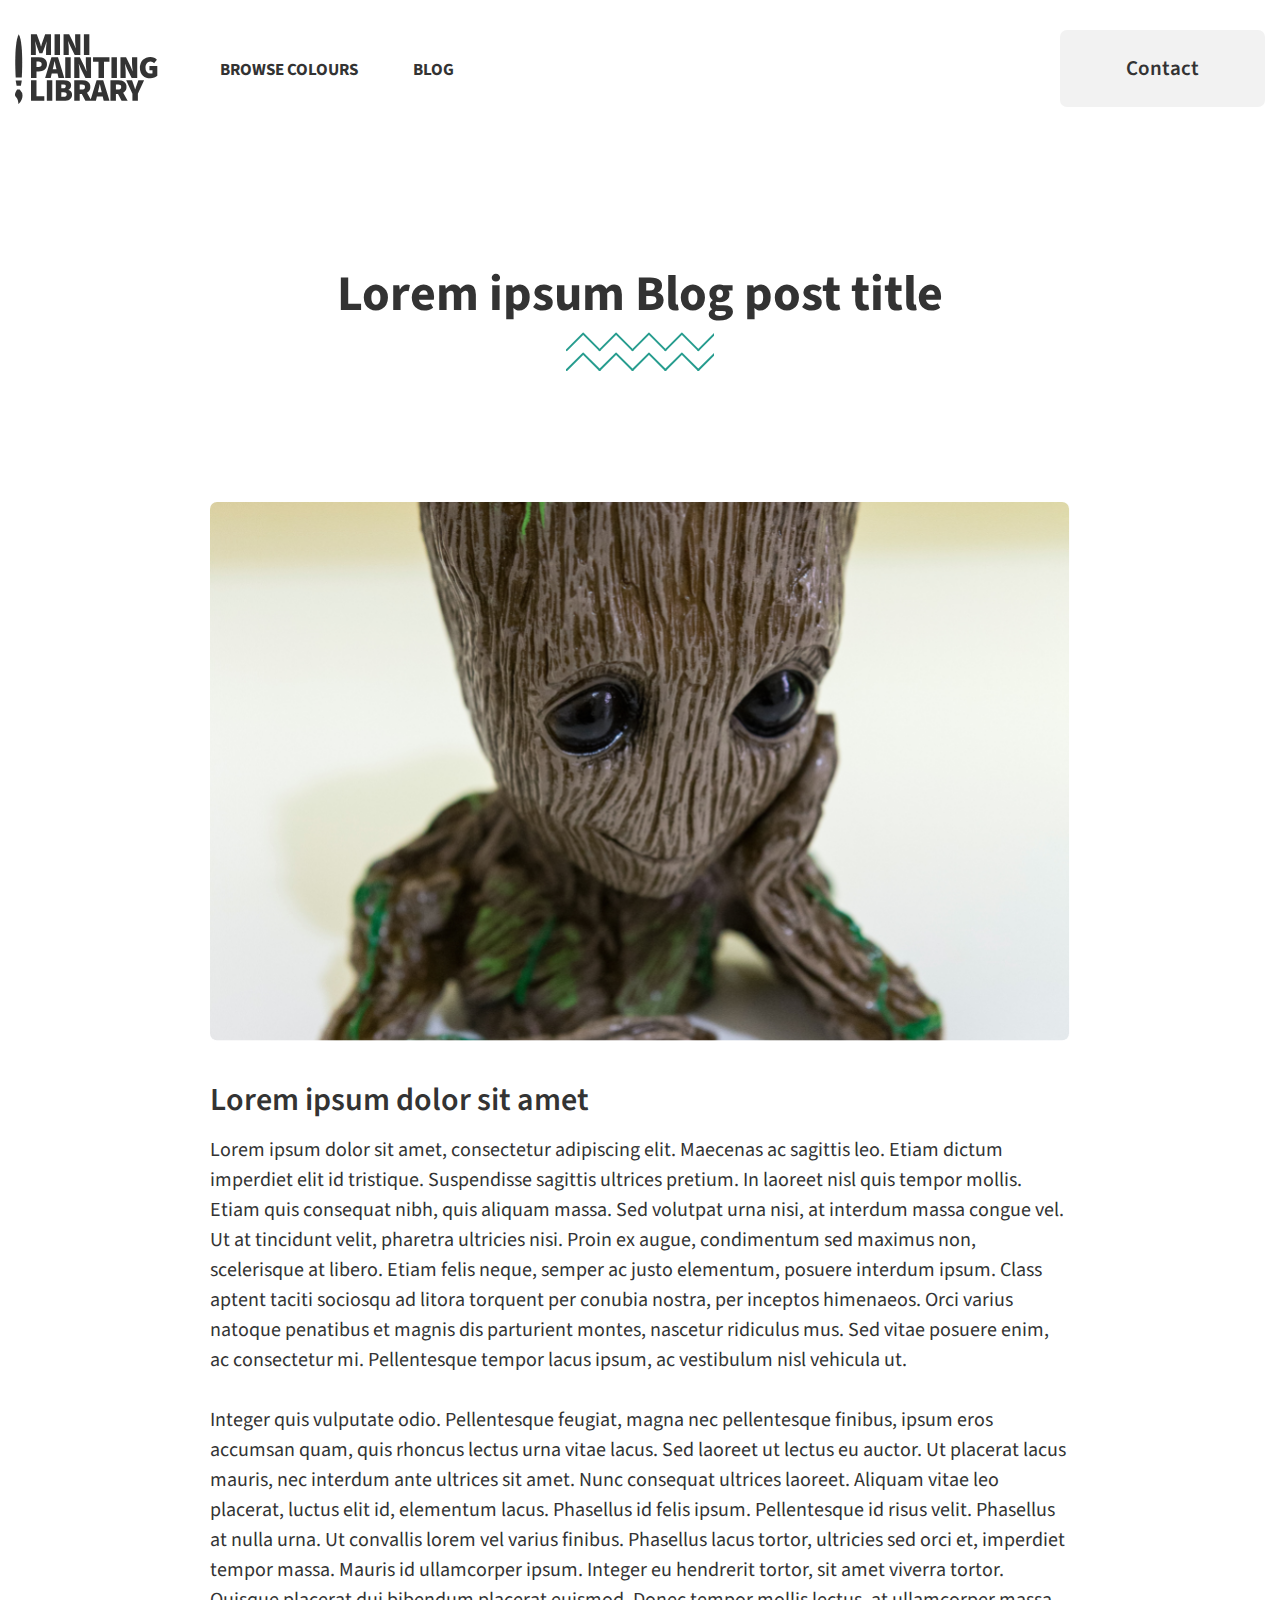
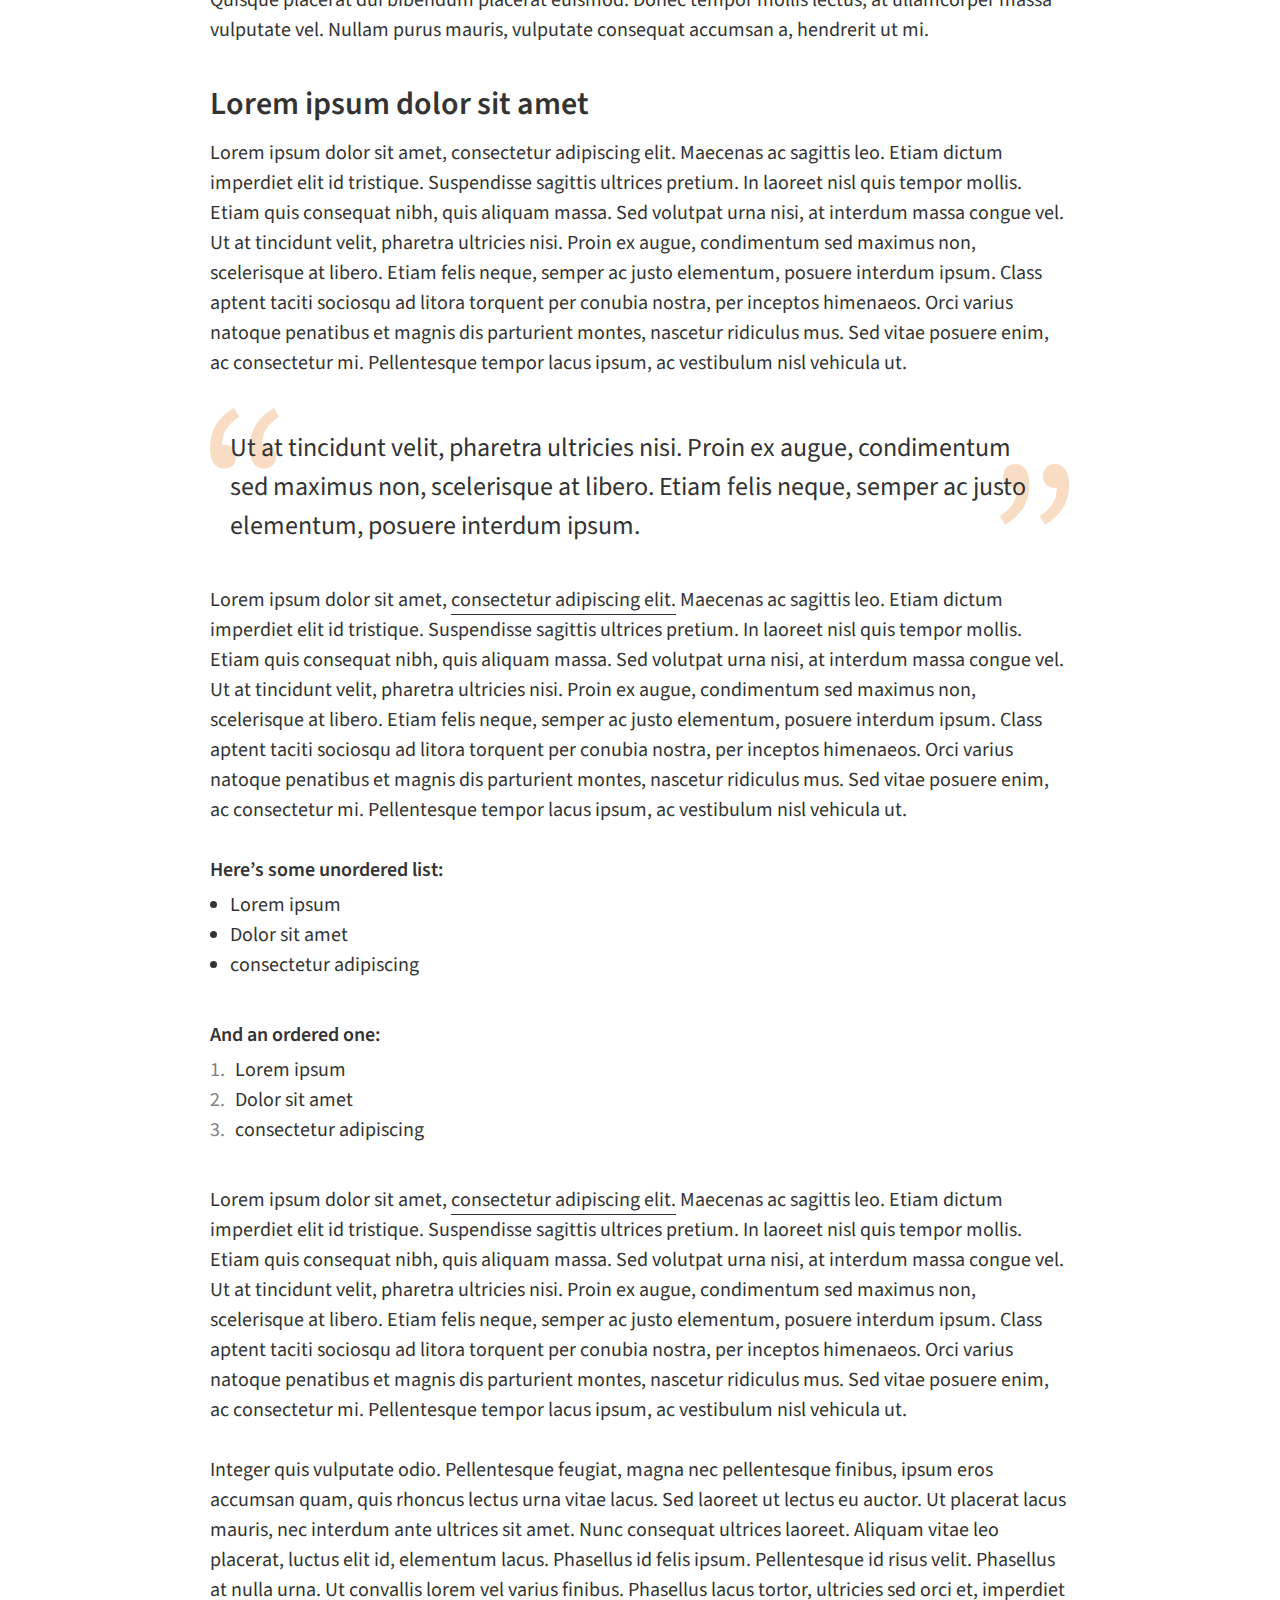
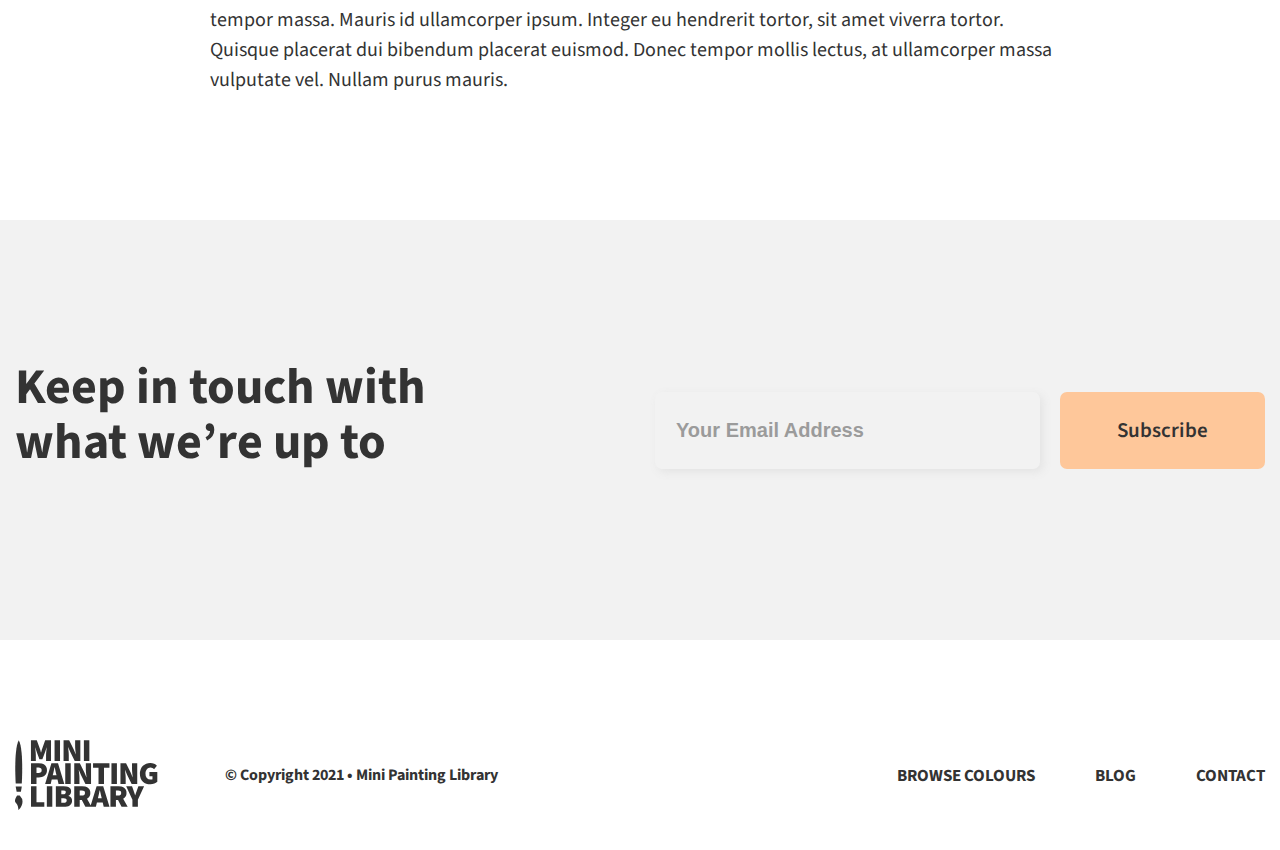
==== blog-post.html @ eac1be0f "new page design" ====
<!DOCTYPE html>
<html>

<head>
	<meta charset='utf-8'>
	<title>Mini Painting Libarary</title>
	<meta name='viewport' content='width=device-width, initial-scale=1'>
	<link rel="apple-touch-icon" href="assets/images/favicon.png" sizes="180x180">
	<link rel="shortcut icon" type="images/x-icon" href="assets/images/favicon.png">
	<link rel='stylesheet' type='text/css' href='assets/css/main.css'>
</head>

<body>
	<header class="main-header">
		<div class="header-block">
			<div class="container">
				<div class="inner-block">
					<div class="header-logo-menu">
						<div class="logo">
							<a href="index.html">
								<img src="assets/images/logo.svg" alt="Mini Painting Libarary">
							</a>
						</div>
						<ul class="menu-list">
							<li><a href="#!">Browse Colours</a>
							</li>
							<li><a href="#!">Blog</a>
							</li>
						</ul>
					</div>
					<div class="header-right"> <a href="#!" class="site-btn">Contact</a>
						<div class="menu-icon"> <span class="line1"></span>  <span class="line2"></span>  <span class="line3"></span>
						</div>
					</div>
				</div>
			</div>
		</div>
	</header>
	<div class="bg-overly"></div>
	<main class="main-wrapper">
		<section class="blog-detail-section">
			<div class="container">
				<h1 class="main-title text-center">Lorem ipsum Blog post title</h1>
				<div class="blog-detail-inner-content">
					<div class="blog-image text-center">
						<picture>
							<source media="(min-width:650px)" srcset="assets/images/full-blog-img.png">
							<source media="(min-width:465px)" srcset="assets/images/full-blog-img.png">
							<img src="assets/images/full-blog-img.png" alt="">
						</picture>
					</div>
					<div class="blog-text">
						<h2>Lorem ipsum dolor sit amet</h2>
						<p>Lorem ipsum dolor sit amet, consectetur adipiscing elit. Maecenas ac sagittis leo. Etiam dictum imperdiet elit id tristique. Suspendisse sagittis ultrices pretium. In laoreet nisl quis tempor mollis. Etiam quis consequat nibh, quis aliquam massa. Sed volutpat urna nisi, at interdum massa congue vel. Ut at tincidunt velit, pharetra ultricies nisi. Proin ex augue, condimentum sed maximus non, scelerisque at libero. Etiam felis neque, semper ac justo elementum, posuere interdum ipsum. Class aptent taciti sociosqu ad litora torquent per conubia nostra, per inceptos himenaeos. Orci varius natoque penatibus et magnis dis parturient montes, nascetur ridiculus mus. Sed vitae posuere enim, ac consectetur mi. Pellentesque tempor lacus ipsum, ac vestibulum nisl vehicula ut.</p>
						<p>Integer quis vulputate odio. Pellentesque feugiat, magna nec pellentesque finibus, ipsum eros accumsan quam, quis rhoncus lectus urna vitae lacus. Sed laoreet ut lectus eu auctor. Ut placerat lacus mauris, nec interdum ante ultrices sit amet. Nunc consequat ultrices laoreet. Aliquam vitae leo placerat, luctus elit id, elementum lacus. Phasellus id felis ipsum. Pellentesque id risus velit. Phasellus at nulla urna. Ut convallis lorem vel varius finibus. Phasellus lacus tortor, ultricies sed orci et, imperdiet tempor massa. Mauris id ullamcorper ipsum. Integer eu hendrerit tortor, sit amet viverra tortor. Quisque placerat dui bibendum placerat euismod. Donec tempor mollis lectus, at ullamcorper massa vulputate vel. Nullam purus mauris, vulputate consequat accumsan a, hendrerit ut mi.</p>
						<h2>Lorem ipsum dolor sit amet</h2>
						<p>Lorem ipsum dolor sit amet, consectetur adipiscing elit. Maecenas ac sagittis leo. Etiam dictum imperdiet elit id tristique. Suspendisse sagittis ultrices pretium. In laoreet nisl quis tempor mollis. Etiam quis consequat nibh, quis aliquam massa. Sed volutpat urna nisi, at interdum massa congue vel. Ut at tincidunt velit, pharetra ultricies nisi. Proin ex augue, condimentum sed maximus non, scelerisque at libero. Etiam felis neque, semper ac justo elementum, posuere interdum ipsum. Class aptent taciti sociosqu ad litora torquent per conubia nostra, per inceptos himenaeos. Orci varius natoque penatibus et magnis dis parturient montes, nascetur ridiculus mus. Sed vitae posuere enim, ac consectetur mi. Pellentesque tempor lacus ipsum, ac vestibulum nisl vehicula ut.</p>
						<h3>Ut at tincidunt velit, pharetra ultricies nisi. Proin ex augue, condimentum sed maximus non, scelerisque at libero. Etiam felis neque, semper ac justo elementum, posuere interdum ipsum.</h3>
						<p>Lorem ipsum dolor sit amet, <span class="line">consectetur adipiscing elit.</span> Maecenas ac sagittis leo. Etiam dictum imperdiet elit id tristique. Suspendisse sagittis ultrices pretium. In laoreet nisl quis tempor mollis. Etiam quis consequat nibh, quis aliquam massa. Sed volutpat urna nisi, at interdum massa congue vel. Ut at tincidunt velit, pharetra ultricies nisi. Proin ex augue, condimentum sed maximus non, scelerisque at libero. Etiam felis neque, semper ac justo elementum, posuere interdum ipsum. Class aptent taciti sociosqu ad litora torquent per conubia nostra, per inceptos himenaeos. Orci varius natoque penatibus et magnis dis parturient montes, nascetur ridiculus mus. Sed vitae posuere enim, ac consectetur mi. Pellentesque tempor lacus ipsum, ac vestibulum nisl vehicula ut.</p>
						<h4>Here’s some unordered list:</h4>
						<ul class="disc-text">                         
							<li>Lorem ipsum</li>
							<li>Dolor sit amet </li>
							<li>consectetur adipiscing</li>
						</ul>
						<h4>And an ordered one:</h4>
						<ul class="decimal-text">
							<li>Lorem ipsum</li>
							<li>Dolor sit amet </li>
							<li>consectetur adipiscing</li>
						</ul>
						<p>Lorem ipsum dolor sit amet, <span class="line">consectetur adipiscing elit.</span> Maecenas ac sagittis leo. Etiam dictum imperdiet elit id tristique. Suspendisse sagittis ultrices pretium. In laoreet nisl quis tempor mollis. Etiam quis consequat nibh, quis aliquam massa. Sed volutpat urna nisi, at interdum massa congue vel. Ut at tincidunt velit, pharetra ultricies nisi. Proin ex augue, condimentum sed maximus non, scelerisque at libero. Etiam felis neque, semper ac justo elementum, posuere interdum ipsum. Class aptent taciti sociosqu ad litora torquent per conubia nostra, per inceptos himenaeos. Orci varius natoque penatibus et magnis dis parturient montes, nascetur ridiculus mus. Sed vitae posuere enim, ac consectetur mi. Pellentesque tempor lacus ipsum, ac vestibulum nisl vehicula ut.</p>
						<p>Integer quis vulputate odio. Pellentesque feugiat, magna nec pellentesque finibus, ipsum eros accumsan quam, quis rhoncus lectus urna vitae lacus. Sed laoreet ut lectus eu auctor. Ut placerat lacus mauris, nec interdum ante ultrices sit amet. Nunc consequat ultrices laoreet. Aliquam vitae leo placerat, luctus elit id, elementum lacus. Phasellus id felis ipsum. Pellentesque id risus velit. Phasellus at nulla urna. Ut convallis lorem vel varius finibus. Phasellus lacus tortor, ultricies sed orci et, imperdiet tempor massa. Mauris id ullamcorper ipsum. Integer eu hendrerit tortor, sit amet viverra tortor. Quisque placerat dui bibendum placerat euismod. Donec tempor mollis lectus, at ullamcorper massa vulputate vel. Nullam purus mauris.</p>
					</div>
				</div>
			</div>
		</section>
		<section class="subscribe-section">
			<div class="container">
				<div class="subscribe-inner-content">
					<div class="row subscribe-inner">
						<div class="col-md-6">
							<div class="subscribe-title">
								<h2 class="main-title">Keep in touch with<br /> what we’re up to</h2>
							</div>
						</div>
						<div class="col-md-6">
							<form class="form-get-started">
								<input type="email" class="form-control input-get-started" placeholder="Your Email Address" required="">
								<button type="submit" class="btn-get-started site-btn">Subscribe</button>
							</form>
						</div>
					</div>
				</div>
			</div>
		</section>
	</main>
	<footer class="main-footer">
		<div class="footer-block">
			<div class="container">
				<div class="footer-inner-block">
					<div class="footer-logo">
						<a href="#!">
							<img src="assets/images/logo.svg" alt="Mini Painting Libarary" alt="" />
						</a>
						<p class="copyright-text">© Copyright 2021 • Mini Painting Library</p>
					</div>
					<ul class="footer-menu-list">
						<li> <a href="#!">Browse Colours</a>
						</li>
						<li> <a href="#!">Blog</a>
						</li>
						<li> <a href="#!">Contact</a>
						</li>
					</ul>
				</div>
			</div>
		</div>
	</footer>
	<script src='assets/js/jquery.min.js'></script>
	<script src='assets/js/main.js'></script>
</body>

</html>
---- assets/css/main.css ----
@import url("//fonts.googleapis.com/css2?family=Source+Sans+Pro:wght@400;600;700&display=swap");.row{display:-ms-flexbox;display:flex;-ms-flex-wrap:wrap;flex-wrap:wrap;margin-right:-15px;margin-left:-15px}.no-gutters{margin-right:0;margin-left:0}.no-gutters>.col,.no-gutters>[class*=col-]{padding-right:0;padding-left:0}.col,.col-1,.col-10,.col-11,.col-12,.col-2,.col-3,.col-4,.col-5,.col-6,.col-7,.col-8,.col-9,.col-auto,.col-lg,.col-lg-1,.col-lg-10,.col-lg-11,.col-lg-12,.col-lg-2,.col-lg-3,.col-lg-4,.col-lg-5,.col-lg-6,.col-lg-7,.col-lg-8,.col-lg-9,.col-lg-auto,.col-md,.col-md-1,.col-md-10,.col-md-11,.col-md-12,.col-md-2,.col-md-3,.col-md-4,.col-md-5,.col-md-6,.col-md-7,.col-md-8,.col-md-9,.col-md-auto,.col-sm,.col-sm-1,.col-sm-10,.col-sm-11,.col-sm-12,.col-sm-2,.col-sm-3,.col-sm-4,.col-sm-5,.col-sm-6,.col-sm-7,.col-sm-8,.col-sm-9,.col-sm-auto,.col-xl,.col-xl-1,.col-xl-10,.col-xl-11,.col-xl-12,.col-xl-2,.col-xl-3,.col-xl-4,.col-xl-5,.col-xl-6,.col-xl-7,.col-xl-8,.col-xl-9,.col-xl-auto{position:relative;width:100%;padding-right:15px;padding-left:15px}.col{-ms-flex-preferred-size:0;flex-basis:0;-ms-flex-positive:1;flex-grow:1;min-width:0;max-width:100%}.row-cols-1>*{-ms-flex:0 0 100%;flex:0 0 100%;max-width:100%}.row-cols-2>*{-ms-flex:0 0 50%;flex:0 0 50%;max-width:50%}.row-cols-3>*{-ms-flex:0 0 33.333333%;flex:0 0 33.333333%;max-width:33.333333%}.row-cols-4>*{-ms-flex:0 0 25%;flex:0 0 25%;max-width:25%}.row-cols-5>*{-ms-flex:0 0 20%;flex:0 0 20%;max-width:20%}.row-cols-6>*{-ms-flex:0 0 16.666667%;flex:0 0 16.666667%;max-width:16.666667%}.col-auto{-ms-flex:0 0 auto;flex:0 0 auto;width:auto;max-width:100%}.col-1{-ms-flex:0 0 8.333333%;flex:0 0 8.333333%;max-width:8.333333%}.col-2{-ms-flex:0 0 16.666667%;flex:0 0 16.666667%;max-width:16.666667%}.col-3{-ms-flex:0 0 25%;flex:0 0 25%;max-width:25%}.col-4{-ms-flex:0 0 33.333333%;flex:0 0 33.333333%;max-width:33.333333%}.col-5{-ms-flex:0 0 41.666667%;flex:0 0 41.666667%;max-width:41.666667%}.col-6{-ms-flex:0 0 50%;flex:0 0 50%;max-width:50%}.col-7{-ms-flex:0 0 58.333333%;flex:0 0 58.333333%;max-width:58.333333%}.col-8{-ms-flex:0 0 66.666667%;flex:0 0 66.666667%;max-width:66.666667%}.col-9{-ms-flex:0 0 75%;flex:0 0 75%;max-width:75%}.col-10{-ms-flex:0 0 83.333333%;flex:0 0 83.333333%;max-width:83.333333%}.col-11{-ms-flex:0 0 91.666667%;flex:0 0 91.666667%;max-width:91.666667%}.col-12{-ms-flex:0 0 100%;flex:0 0 100%;max-width:100%}.order-first{-ms-flex-order:-1;order:-1}.order-last{-ms-flex-order:13;order:13}.order-0{-ms-flex-order:0;order:0}.order-1{-ms-flex-order:1;order:1}.order-2{-ms-flex-order:2;order:2}.order-3{-ms-flex-order:3;order:3}.order-4{-ms-flex-order:4;order:4}.order-5{-ms-flex-order:5;order:5}.order-6{-ms-flex-order:6;order:6}.order-7{-ms-flex-order:7;order:7}.order-8{-ms-flex-order:8;order:8}.order-9{-ms-flex-order:9;order:9}.order-10{-ms-flex-order:10;order:10}.order-11{-ms-flex-order:11;order:11}.order-12{-ms-flex-order:12;order:12}.offset-1{margin-left:8.333333%}.offset-2{margin-left:16.666667%}.offset-3{margin-left:25%}.offset-4{margin-left:33.333333%}.offset-5{margin-left:41.666667%}.offset-6{margin-left:50%}.offset-7{margin-left:58.333333%}.offset-8{margin-left:66.666667%}.offset-9{margin-left:75%}.offset-10{margin-left:83.333333%}.offset-11{margin-left:91.666667%}@media (min-width: 576px){.col-sm{-ms-flex-preferred-size:0;flex-basis:0;-ms-flex-positive:1;flex-grow:1;min-width:0;max-width:100%}.row-cols-sm-1>*{-ms-flex:0 0 100%;flex:0 0 100%;max-width:100%}.row-cols-sm-2>*{-ms-flex:0 0 50%;flex:0 0 50%;max-width:50%}.row-cols-sm-3>*{-ms-flex:0 0 33.333333%;flex:0 0 33.333333%;max-width:33.333333%}.row-cols-sm-4>*{-ms-flex:0 0 25%;flex:0 0 25%;max-width:25%}.row-cols-sm-5>*{-ms-flex:0 0 20%;flex:0 0 20%;max-width:20%}.row-cols-sm-6>*{-ms-flex:0 0 16.666667%;flex:0 0 16.666667%;max-width:16.666667%}.col-sm-auto{-ms-flex:0 0 auto;flex:0 0 auto;width:auto;max-width:100%}.col-sm-1{-ms-flex:0 0 8.333333%;flex:0 0 8.333333%;max-width:8.333333%}.col-sm-2{-ms-flex:0 0 16.666667%;flex:0 0 16.666667%;max-width:16.666667%}.col-sm-3{-ms-flex:0 0 25%;flex:0 0 25%;max-width:25%}.col-sm-4{-ms-flex:0 0 33.333333%;flex:0 0 33.333333%;max-width:33.333333%}.col-sm-5{-ms-flex:0 0 41.666667%;flex:0 0 41.666667%;max-width:41.666667%}.col-sm-6{-ms-flex:0 0 50%;flex:0 0 50%;max-width:50%}.col-sm-7{-ms-flex:0 0 58.333333%;flex:0 0 58.333333%;max-width:58.333333%}.col-sm-8{-ms-flex:0 0 66.666667%;flex:0 0 66.666667%;max-width:66.666667%}.col-sm-9{-ms-flex:0 0 75%;flex:0 0 75%;max-width:75%}.col-sm-10{-ms-flex:0 0 83.333333%;flex:0 0 83.333333%;max-width:83.333333%}.col-sm-11{-ms-flex:0 0 91.666667%;flex:0 0 91.666667%;max-width:91.666667%}.col-sm-12{-ms-flex:0 0 100%;flex:0 0 100%;max-width:100%}.order-sm-first{-ms-flex-order:-1;order:-1}.order-sm-last{-ms-flex-order:13;order:13}.order-sm-0{-ms-flex-order:0;order:0}.order-sm-1{-ms-flex-order:1;order:1}.order-sm-2{-ms-flex-order:2;order:2}.order-sm-3{-ms-flex-order:3;order:3}.order-sm-4{-ms-flex-order:4;order:4}.order-sm-5{-ms-flex-order:5;order:5}.order-sm-6{-ms-flex-order:6;order:6}.order-sm-7{-ms-flex-order:7;order:7}.order-sm-8{-ms-flex-order:8;order:8}.order-sm-9{-ms-flex-order:9;order:9}.order-sm-10{-ms-flex-order:10;order:10}.order-sm-11{-ms-flex-order:11;order:11}.order-sm-12{-ms-flex-order:12;order:12}.offset-sm-0{margin-left:0}.offset-sm-1{margin-left:8.333333%}.offset-sm-2{margin-left:16.666667%}.offset-sm-3{margin-left:25%}.offset-sm-4{margin-left:33.333333%}.offset-sm-5{margin-left:41.666667%}.offset-sm-6{margin-left:50%}.offset-sm-7{margin-left:58.333333%}.offset-sm-8{margin-left:66.666667%}.offset-sm-9{margin-left:75%}.offset-sm-10{margin-left:83.333333%}.offset-sm-11{margin-left:91.666667%}}@media (min-width: 768px){.col-md{-ms-flex-preferred-size:0;flex-basis:0;-ms-flex-positive:1;flex-grow:1;min-width:0;max-width:100%}.row-cols-md-1>*{-ms-flex:0 0 100%;flex:0 0 100%;max-width:100%}.row-cols-md-2>*{-ms-flex:0 0 50%;flex:0 0 50%;max-width:50%}.row-cols-md-3>*{-ms-flex:0 0 33.333333%;flex:0 0 33.333333%;max-width:33.333333%}.row-cols-md-4>*{-ms-flex:0 0 25%;flex:0 0 25%;max-width:25%}.row-cols-md-5>*{-ms-flex:0 0 20%;flex:0 0 20%;max-width:20%}.row-cols-md-6>*{-ms-flex:0 0 16.666667%;flex:0 0 16.666667%;max-width:16.666667%}.col-md-auto{-ms-flex:0 0 auto;flex:0 0 auto;width:auto;max-width:100%}.col-md-1{-ms-flex:0 0 8.333333%;flex:0 0 8.333333%;max-width:8.333333%}.col-md-2{-ms-flex:0 0 16.666667%;flex:0 0 16.666667%;max-width:16.666667%}.col-md-3{-ms-flex:0 0 25%;flex:0 0 25%;max-width:25%}.col-md-4{-ms-flex:0 0 33.333333%;flex:0 0 33.333333%;max-width:33.333333%}.col-md-5{-ms-flex:0 0 41.666667%;flex:0 0 41.666667%;max-width:41.666667%}.col-md-6{-ms-flex:0 0 50%;flex:0 0 50%;max-width:50%}.col-md-7{-ms-flex:0 0 58.333333%;flex:0 0 58.333333%;max-width:58.333333%}.col-md-8{-ms-flex:0 0 66.666667%;flex:0 0 66.666667%;max-width:66.666667%}.col-md-9{-ms-flex:0 0 75%;flex:0 0 75%;max-width:75%}.col-md-10{-ms-flex:0 0 83.333333%;flex:0 0 83.333333%;max-width:83.333333%}.col-md-11{-ms-flex:0 0 91.666667%;flex:0 0 91.666667%;max-width:91.666667%}.col-md-12{-ms-flex:0 0 100%;flex:0 0 100%;max-width:100%}.order-md-first{-ms-flex-order:-1;order:-1}.order-md-last{-ms-flex-order:13;order:13}.order-md-0{-ms-flex-order:0;order:0}.order-md-1{-ms-flex-order:1;order:1}.order-md-2{-ms-flex-order:2;order:2}.order-md-3{-ms-flex-order:3;order:3}.order-md-4{-ms-flex-order:4;order:4}.order-md-5{-ms-flex-order:5;order:5}.order-md-6{-ms-flex-order:6;order:6}.order-md-7{-ms-flex-order:7;order:7}.order-md-8{-ms-flex-order:8;order:8}.order-md-9{-ms-flex-order:9;order:9}.order-md-10{-ms-flex-order:10;order:10}.order-md-11{-ms-flex-order:11;order:11}.order-md-12{-ms-flex-order:12;order:12}.offset-md-0{margin-left:0}.offset-md-1{margin-left:8.333333%}.offset-md-2{margin-left:16.666667%}.offset-md-3{margin-left:25%}.offset-md-4{margin-left:33.333333%}.offset-md-5{margin-left:41.666667%}.offset-md-6{margin-left:50%}.offset-md-7{margin-left:58.333333%}.offset-md-8{margin-left:66.666667%}.offset-md-9{margin-left:75%}.offset-md-10{margin-left:83.333333%}.offset-md-11{margin-left:91.666667%}}@media (min-width: 992px){.col-lg{-ms-flex-preferred-size:0;flex-basis:0;-ms-flex-positive:1;flex-grow:1;min-width:0;max-width:100%}.row-cols-lg-1>*{-ms-flex:0 0 100%;flex:0 0 100%;max-width:100%}.row-cols-lg-2>*{-ms-flex:0 0 50%;flex:0 0 50%;max-width:50%}.row-cols-lg-3>*{-ms-flex:0 0 33.333333%;flex:0 0 33.333333%;max-width:33.333333%}.row-cols-lg-4>*{-ms-flex:0 0 25%;flex:0 0 25%;max-width:25%}.row-cols-lg-5>*{-ms-flex:0 0 20%;flex:0 0 20%;max-width:20%}.row-cols-lg-6>*{-ms-flex:0 0 16.666667%;flex:0 0 16.666667%;max-width:16.666667%}.col-lg-auto{-ms-flex:0 0 auto;flex:0 0 auto;width:auto;max-width:100%}.col-lg-1{-ms-flex:0 0 8.333333%;flex:0 0 8.333333%;max-width:8.333333%}.col-lg-2{-ms-flex:0 0 16.666667%;flex:0 0 16.666667%;max-width:16.666667%}.col-lg-3{-ms-flex:0 0 25%;flex:0 0 25%;max-width:25%}.col-lg-4{-ms-flex:0 0 33.333333%;flex:0 0 33.333333%;max-width:33.333333%}.col-lg-5{-ms-flex:0 0 41.666667%;flex:0 0 41.666667%;max-width:41.666667%}.col-lg-6{-ms-flex:0 0 50%;flex:0 0 50%;max-width:50%}.col-lg-7{-ms-flex:0 0 58.333333%;flex:0 0 58.333333%;max-width:58.333333%}.col-lg-8{-ms-flex:0 0 66.666667%;flex:0 0 66.666667%;max-width:66.666667%}.col-lg-9{-ms-flex:0 0 75%;flex:0 0 75%;max-width:75%}.col-lg-10{-ms-flex:0 0 83.333333%;flex:0 0 83.333333%;max-width:83.333333%}.col-lg-11{-ms-flex:0 0 91.666667%;flex:0 0 91.666667%;max-width:91.666667%}.col-lg-12{-ms-flex:0 0 100%;flex:0 0 100%;max-width:100%}.order-lg-first{-ms-flex-order:-1;order:-1}.order-lg-last{-ms-flex-order:13;order:13}.order-lg-0{-ms-flex-order:0;order:0}.order-lg-1{-ms-flex-order:1;order:1}.order-lg-2{-ms-flex-order:2;order:2}.order-lg-3{-ms-flex-order:3;order:3}.order-lg-4{-ms-flex-order:4;order:4}.order-lg-5{-ms-flex-order:5;order:5}.order-lg-6{-ms-flex-order:6;order:6}.order-lg-7{-ms-flex-order:7;order:7}.order-lg-8{-ms-flex-order:8;order:8}.order-lg-9{-ms-flex-order:9;order:9}.order-lg-10{-ms-flex-order:10;order:10}.order-lg-11{-ms-flex-order:11;order:11}.order-lg-12{-ms-flex-order:12;order:12}.offset-lg-0{margin-left:0}.offset-lg-1{margin-left:8.333333%}.offset-lg-2{margin-left:16.666667%}.offset-lg-3{margin-left:25%}.offset-lg-4{margin-left:33.333333%}.offset-lg-5{margin-left:41.666667%}.offset-lg-6{margin-left:50%}.offset-lg-7{margin-left:58.333333%}.offset-lg-8{margin-left:66.666667%}.offset-lg-9{margin-left:75%}.offset-lg-10{margin-left:83.333333%}.offset-lg-11{margin-left:91.666667%}}@media (min-width: 1200px){.col-xl{-ms-flex-preferred-size:0;flex-basis:0;-ms-flex-positive:1;flex-grow:1;min-width:0;max-width:100%}.row-cols-xl-1>*{-ms-flex:0 0 100%;flex:0 0 100%;max-width:100%}.row-cols-xl-2>*{-ms-flex:0 0 50%;flex:0 0 50%;max-width:50%}.row-cols-xl-3>*{-ms-flex:0 0 33.333333%;flex:0 0 33.333333%;max-width:33.333333%}.row-cols-xl-4>*{-ms-flex:0 0 25%;flex:0 0 25%;max-width:25%}.row-cols-xl-5>*{-ms-flex:0 0 20%;flex:0 0 20%;max-width:20%}.row-cols-xl-6>*{-ms-flex:0 0 16.666667%;flex:0 0 16.666667%;max-width:16.666667%}.col-xl-auto{-ms-flex:0 0 auto;flex:0 0 auto;width:auto;max-width:100%}.col-xl-1{-ms-flex:0 0 8.333333%;flex:0 0 8.333333%;max-width:8.333333%}.col-xl-2{-ms-flex:0 0 16.666667%;flex:0 0 16.666667%;max-width:16.666667%}.col-xl-3{-ms-flex:0 0 25%;flex:0 0 25%;max-width:25%}.col-xl-4{-ms-flex:0 0 33.333333%;flex:0 0 33.333333%;max-width:33.333333%}.col-xl-5{-ms-flex:0 0 41.666667%;flex:0 0 41.666667%;max-width:41.666667%}.col-xl-6{-ms-flex:0 0 50%;flex:0 0 50%;max-width:50%}.col-xl-7{-ms-flex:0 0 58.333333%;flex:0 0 58.333333%;max-width:58.333333%}.col-xl-8{-ms-flex:0 0 66.666667%;flex:0 0 66.666667%;max-width:66.666667%}.col-xl-9{-ms-flex:0 0 75%;flex:0 0 75%;max-width:75%}.col-xl-10{-ms-flex:0 0 83.333333%;flex:0 0 83.333333%;max-width:83.333333%}.col-xl-11{-ms-flex:0 0 91.666667%;flex:0 0 91.666667%;max-width:91.666667%}.col-xl-12{-ms-flex:0 0 100%;flex:0 0 100%;max-width:100%}.order-xl-first{-ms-flex-order:-1;order:-1}.order-xl-last{-ms-flex-order:13;order:13}.order-xl-0{-ms-flex-order:0;order:0}.order-xl-1{-ms-flex-order:1;order:1}.order-xl-2{-ms-flex-order:2;order:2}.order-xl-3{-ms-flex-order:3;order:3}.order-xl-4{-ms-flex-order:4;order:4}.order-xl-5{-ms-flex-order:5;order:5}.order-xl-6{-ms-flex-order:6;order:6}.order-xl-7{-ms-flex-order:7;order:7}.order-xl-8{-ms-flex-order:8;order:8}.order-xl-9{-ms-flex-order:9;order:9}.order-xl-10{-ms-flex-order:10;order:10}.order-xl-11{-ms-flex-order:11;order:11}.order-xl-12{-ms-flex-order:12;order:12}.offset-xl-0{margin-left:0}.offset-xl-1{margin-left:8.333333%}.offset-xl-2{margin-left:16.666667%}.offset-xl-3{margin-left:25%}.offset-xl-4{margin-left:33.333333%}.offset-xl-5{margin-left:41.666667%}.offset-xl-6{margin-left:50%}.offset-xl-7{margin-left:58.333333%}.offset-xl-8{margin-left:66.666667%}.offset-xl-9{margin-left:75%}.offset-xl-10{margin-left:83.333333%}.offset-xl-11{margin-left:91.666667%}}.site-btn{background-color:#f2f2f2;font-size:21px;font-weight:600;min-width:205px;height:77px;border:none;font-family:"Source Sans Pro",sans-serif;color:#333;border-radius:7px;-moz-border-radius:7px;-webkit-border-radius:7px;display:-webkit-inline-box;display:-webkit-inline-flex;display:-moz-inline-flex;display:-ms-inline-flexbox;display:inline-flex;-webkit-align-items:center;-moz-align-items:center;-ms-align-items:center;-ms-flex-align:center;align-items:center;-webkit-justify-content:center;-moz-justify-content:center;-ms-justify-content:center;justify-content:center;-ms-flex-pack:center;cursor:pointer;-webkit-transition:all .2s ease-in-out;-moz-transition:all .2s ease-in-out;-o-transition:all .2s ease-in-out;transition:all .2s ease-in-out}.site-btn:hover{background-color:#289d8f;color:#fff}@media (max-width: 991px){.site-btn{height:50px;font-size:18px;min-width:130px}}@media (max-width: 991px){.site-btn{height:40px;font-size:15px;min-width:120px}}.main-header{padding:30px 0}.main-header .inner-block{display:-webkit-box;display:-moz-box;display:-ms-flexbox;display:-webkit-flex;display:flex;-webkit-align-items:center;-moz-align-items:center;-ms-align-items:center;-ms-flex-align:center;align-items:center;-webkit-justify-content:space-between;-moz-justify-content:space-between;-ms-justify-content:space-between;justify-content:space-between;-ms-flex-pack:space-between}.main-header .inner-block .header-logo-menu{display:-webkit-box;display:-moz-box;display:-ms-flexbox;display:-webkit-flex;display:flex;-webkit-align-items:center;-moz-align-items:center;-ms-align-items:center;-ms-flex-align:center;align-items:center}.main-header .inner-block .header-logo-menu .logo{display:-webkit-inline-box;display:-webkit-inline-flex;display:-moz-inline-flex;display:-ms-inline-flexbox;display:inline-flex}.main-header .inner-block .header-logo-menu .logo a{display:-webkit-inline-box;display:-webkit-inline-flex;display:-moz-inline-flex;display:-ms-inline-flexbox;display:inline-flex}.main-header .inner-block .header-logo-menu .menu-list{display:-webkit-box;display:-moz-box;display:-ms-flexbox;display:-webkit-flex;display:flex;-webkit-align-items:center;-moz-align-items:center;-ms-align-items:center;-ms-flex-align:center;align-items:center}.main-header .inner-block .header-logo-menu .menu-list li{margin-left:55px}.main-header .inner-block .header-logo-menu .menu-list li a{font-size:17px;font-weight:700;color:#333;display:-webkit-inline-box;display:-webkit-inline-flex;display:-moz-inline-flex;display:-ms-inline-flexbox;display:inline-flex;line-height:1;text-transform:uppercase;-webkit-transition:all .2s ease-in-out;-moz-transition:all .2s ease-in-out;-o-transition:all .2s ease-in-out;transition:all .2s ease-in-out}.main-header .inner-block .header-logo-menu .menu-list li a:hover{color:#289d8f}.main-header .inner-block .header-right{display:-webkit-box;display:-moz-box;display:-ms-flexbox;display:-webkit-flex;display:flex;-webkit-align-items:center;-moz-align-items:center;-ms-align-items:center;-ms-flex-align:center;align-items:center}@media (max-width: 991px){.main-header{padding:20px 0}.main-header .inner-block .header-logo-menu .logo a img{height:45px}.main-header .inner-block .header-logo-menu .menu-list li{margin-left:30px}}@media (max-width: 767px){.main-header{position:relative;z-index:2;background-color:#fff;padding:15px 0}.main-header .menu-icon{margin-left:10px}.main-header .menu-icon.is-visible .line1{-moz-transform:rotate(-45deg) translate(-5px, 5px);-webkit-transform:rotate(-45deg) translate(-5px, 5px);-o-transform:rotate(-45deg) translate(-5px, 5px);-ms-transform:rotate(-45deg) translate(-5px, 5px);transform:rotate(-45deg) translate(-5px, 5px)}.main-header .menu-icon.is-visible .line2{-moz-opacity:0;-khtml-opacity:0;-webkit-opacity:0;opacity:0}.main-header .menu-icon.is-visible .line3{-moz-transform:rotate(45deg) translate(-5px, -5px);-webkit-transform:rotate(45deg) translate(-5px, -5px);-o-transform:rotate(45deg) translate(-5px, -5px);-ms-transform:rotate(45deg) translate(-5px, -5px);transform:rotate(45deg) translate(-5px, -5px)}.main-header .menu-icon span{width:25px;display:block;height:3px;margin:4px 0px;cursor:pointer;border-radius:5px;-moz-border-radius:5px;-webkit-border-radius:5px;-webkit-transition:all .2s ease-in-out;-moz-transition:all .2s ease-in-out;-o-transition:all .2s ease-in-out;transition:all .2s ease-in-out;background-color:#333}.main-header .inner-block .header-logo-menu .menu-list{min-height:calc(100vh - 75px);overflow-y:auto;width:300px;display:block;-moz-transform:translatex(-100%);-webkit-transform:translatex(-100%);-o-transform:translatex(-100%);-ms-transform:translatex(-100%);transform:translatex(-100%);background-color:#fff;position:fixed;top:0;left:0;bottom:0;z-index:99;padding:10px 0;border:1px solid #eeeeee;margin-top:75px}.main-header .inner-block .header-logo-menu .menu-list.is-visible{-webkit-transition:all .2s ease-in-out;-moz-transition:all .2s ease-in-out;-o-transition:all .2s ease-in-out;transition:all .2s ease-in-out;-moz-transform:translatex(0);-webkit-transform:translatex(0);-o-transform:translatex(0);-ms-transform:translatex(0);transform:translatex(0)}.main-header .inner-block .header-logo-menu .menu-list li{margin-left:0;padding:5px 15px}}@media (max-width: 575px){.main-header .inner-block .header-logo-menu .logo a img{height:35px}.main-header .inner-block .header-logo-menu .menu-list{min-height:calc(100vh - 70px);margin-top:70px}}.bg-overly{position:fixed;top:0px;right:0px;bottom:0px;left:0px;-moz-opacity:0;-khtml-opacity:0;-webkit-opacity:0;opacity:0;background:#000;visibility:hidden;z-index:1}.bg-overly.is-visible{-moz-opacity:.4;-khtml-opacity:.4;-webkit-opacity:.4;opacity:.4;-webkit-transition:all .2s ease-in-out;-moz-transition:all .2s ease-in-out;-o-transition:all .2s ease-in-out;transition:all .2s ease-in-out;visibility:visible}footer .footer-inner-block{display:-webkit-box;display:-moz-box;display:-ms-flexbox;display:-webkit-flex;display:flex;-webkit-align-items:center;-moz-align-items:center;-ms-align-items:center;-ms-flex-align:center;align-items:center;-webkit-justify-content:space-between;-moz-justify-content:space-between;-ms-justify-content:space-between;justify-content:space-between;-ms-flex-pack:space-between;padding:100px 0 40px}footer .footer-inner-block .footer-logo{display:-webkit-box;display:-moz-box;display:-ms-flexbox;display:-webkit-flex;display:flex;-webkit-align-items:center;-moz-align-items:center;-ms-align-items:center;-ms-flex-align:center;align-items:center}footer .footer-inner-block .footer-logo a{display:-webkit-inline-box;display:-webkit-inline-flex;display:-moz-inline-flex;display:-ms-inline-flexbox;display:inline-flex}footer .footer-inner-block .copyright-text{font-size:16px;font-weight:700;margin:0 0 0 60px}footer .footer-inner-block .footer-menu-list{display:-webkit-box;display:-moz-box;display:-ms-flexbox;display:-webkit-flex;display:flex;-webkit-align-items:center;-moz-align-items:center;-ms-align-items:center;-ms-flex-align:center;align-items:center}footer .footer-inner-block .footer-menu-list li{margin-right:60px}footer .footer-inner-block .footer-menu-list li:last-child{margin:0}footer .footer-inner-block .footer-menu-list li a{font-size:17px;font-weight:700;color:#333;display:inline-block;line-height:1;text-transform:uppercase;-webkit-transition:all .2s ease-in-out;-moz-transition:all .2s ease-in-out;-o-transition:all .2s ease-in-out;transition:all .2s ease-in-out}footer .footer-inner-block .footer-menu-list li a:hover{color:#289d8f}@media (max-width: 991px){footer .footer-inner-block{padding-top:70px}footer .footer-inner-block .copyright-text{margin:0 0 0 20px}footer .footer-inner-block .footer-logo a img{height:45px}footer .footer-inner-block .footer-menu-list li{margin-right:30px}}@media (max-width: 767px){footer .footer-inner-block{padding-top:40px;display:block}footer .footer-inner-block .footer-logo{margin-bottom:20px}}@media (max-width: 575px){footer .footer-inner-block .footer-logo{display:block}footer .footer-inner-block .copyright-text{margin:15px 0 0 0}footer .footer-inner-block .footer-menu-list{display:block}footer .footer-inner-block .footer-menu-list li{margin:0}}.product-item{background-color:#f2f2f2;border-radius:7px;-moz-border-radius:7px;-webkit-border-radius:7px;margin-bottom:30px}.product-item .product-image{padding:2px;display:block}.product-item .product-image img{border-radius:7px;-moz-border-radius:7px;-webkit-border-radius:7px;width:100%;height:auto;-webkit-transition:all .2s ease-in-out;-moz-transition:all .2s ease-in-out;-o-transition:all .2s ease-in-out;transition:all .2s ease-in-out}.product-item .product-image img:hover{-moz-opacity:.7;-khtml-opacity:.7;-webkit-opacity:.7;opacity:.7}.product-item .product-dec{padding:15px 40px 30px}.product-item .product-dec h3{font-size:28px;font-weight:700;margin-bottom:15px}.product-item .product-dec h3 a{color:#333;-webkit-transition:all .2s ease-in-out;-moz-transition:all .2s ease-in-out;-o-transition:all .2s ease-in-out;transition:all .2s ease-in-out}.product-item .product-dec h3 a:hover{color:#289d8f}.product-item .product-dec p{font-size:16px;margin-bottom:9px}.product-item .product-dec p ~ p{margin-bottom:0}.product-item .product-dec .add-to-watch{font-size:14px;font-style:italic;display:inline-block;vertical-align:middle;line-height:1;color:#333;border-bottom:1px solid #289d8f;margin-top:30px;-webkit-transition:all .2s ease-in-out;-moz-transition:all .2s ease-in-out;-o-transition:all .2s ease-in-out;transition:all .2s ease-in-out}.product-item .product-dec .add-to-watch:hover{color:#289d8f}@media (max-width: 991px){.product-item .product-dec{padding:10px 20px 20px}.product-item .product-dec h3{font-size:20px;margin-bottom:10px}.product-item .product-dec .add-to-watch{margin-top:15px}}@media (max-width: 575px){.product-item{margin-bottom:20px}}.blog-section .blog-card{background-color:#f2f2f2;border-radius:7px;-moz-border-radius:7px;-webkit-border-radius:7px;margin-bottom:30px;box-shadow:3px 3px 10px #e3e3e3}.blog-section .blog-card .blog-image{display:block}.blog-section .blog-card .blog-image img{border-radius:7px;-moz-border-radius:7px;-webkit-border-radius:7px;width:100%;height:auto}.blog-section .blog-card .blog-dec{padding:40px}.blog-section .blog-card .blog-dec .date-text{font-size:16px;font-weight:400;margin-bottom:10px;display:inline-block}.blog-section .blog-card .blog-dec h3{font-size:28px;font-weight:700;line-height:1.2;margin-bottom:15px}.blog-section .blog-card .blog-dec h3 a{color:#333;-webkit-transition:all .2s ease-in-out;-moz-transition:all .2s ease-in-out;-o-transition:all .2s ease-in-out;transition:all .2s ease-in-out}.blog-section .blog-card .blog-dec h3 a:hover{color:#289d8f}.blog-section .blog-card .blog-dec p{font-size:16px;margin-bottom:9px}.blog-section .blog-card .blog-dec p ~ p{margin-bottom:0}.blog-section .blog-card .blog-dec .read-more{color:#333;white-space:nowrap;border-bottom:1px solid #333;line-height:1;display:inline-block;-webkit-transition:all .2s ease-in-out;-moz-transition:all .2s ease-in-out;-o-transition:all .2s ease-in-out;transition:all .2s ease-in-out}.blog-section .blog-card .blog-dec .read-more:hover{color:#289d8f;border-bottom:1px solid #289d8f}@media (max-width: 991px){.blog-section .blog-card .blog-dec{padding:20px}.blog-section .blog-card .blog-dec h3{font-size:20px;margin-bottom:10px}}@media (max-width: 575px){.blog-section .blog-card{margin-bottom:20px}}.d-flex{display:-webkit-box;display:-moz-box;display:-ms-flexbox;display:-webkit-flex;display:flex}.justify-content-center{-webkit-justify-content:center;-moz-justify-content:center;-ms-justify-content:center;justify-content:center;-ms-flex-pack:center;-ms-flex-pack:center !important;justify-content:center !important}.justify-content-start{-webkit-justify-content:center;-moz-justify-content:center;-ms-justify-content:center;justify-content:center;-ms-flex-pack:center;-ms-flex-pack:flex-start !important;justify-content:flex-start !important}.justify-content-end{-webkit-justify-content:center;-moz-justify-content:center;-ms-justify-content:center;justify-content:center;-ms-flex-pack:center;-ms-flex-pack:flex-end !important;justify-content:flex-end !important}.align-items-center{-ms-flex-align:center !important;align-items:center !important}.align-self-center{-ms-flex-item-align:center !important;align-self:center !important}.align-self-end{-ms-flex-item-align:end !important;align-self:end !important}.text-center{text-align:center !important}.text-left{text-align:left !important}.text-right{text-align:right !important}ul{list-style:none}picture{display:-webkit-box;display:-moz-box;display:-ms-flexbox;display:-webkit-flex;display:flex}.line{border-bottom:1px solid #289d8f}.main-title{font-size:50px;font-weight:700;margin-bottom:30px;line-height:1.1}@media (max-width: 991px){.main-title{font-size:36px;margin-bottom:20px}}@media (max-width: 767px){.main-title{font-size:26px;margin-bottom:15px}}.md-title{font-size:42px;font-weight:600;margin-bottom:80px;line-height:1.1}@media (max-width: 991px){.md-title{font-size:30px;margin-bottom:30px}}@media (max-width: 767px){.md-title{font-size:24px;margin-bottom:20px}}.sub-dec{text-align:center;max-width:665px;margin:0 auto 90px}.sub-dec span{border-bottom:1px solid #289d8f}@media (max-width: 991px){.sub-dec{margin-bottom:30px}}.inner-content{margin-bottom:40px}@media (max-width: 991px){.inner-content{margin-bottom:30px}}@media (max-width: 991px){.inner-content{margin-bottom:20px}}.see-all-btn{margin-top:60px}.see-all-btn .site-btn{min-width:400px}@media (max-width: 991px){.see-all-btn .see-all-btn{margin-top:30px}}@media (max-width: 767px){.see-all-btn{margin-top:0}.see-all-btn .site-btn{min-width:180px}}section{padding-bottom:95px}@media (max-width: 991px){section{padding-bottom:40px}}.main-wrapper{padding-top:130px}@media (max-width: 1199px){.main-wrapper{padding-top:70px}}@media (max-width: 991px){.main-wrapper{padding-top:60px}}@media (max-width: 767px){.main-wrapper{padding-top:50px}}@media (max-width: 575px){.main-wrapper{padding-top:40px}}.img-mask{text-align:right;position:relative}.img-mask img{width:100%;height:auto}.img-mask:before{content:"";position:absolute;left:-20px;top:-20px;width:149px;height:40px;background:url(../images/shape1.svg) left top no-repeat}.img-mask:after{content:"";position:absolute;right:-20px;bottom:0;width:119px;height:20px;background:url(../images/shape2.svg) left top no-repeat}@media (max-width: 1440px){.img-mask:before{left:-15px}.img-mask:after{right:-15px}}@media (max-width: 767px){.img-mask{text-align:center;margin:0 auto 20px}}@media (max-width: 575px){.img-mask{text-align:center;margin:0 auto 20px}}.hero-section{padding:0 0 100px 0}.hero-section .hero-text-content p{margin-bottom:50px;max-width:460px}.hero-section .form-get-started{display:-webkit-box;display:-moz-box;display:-ms-flexbox;display:-webkit-flex;display:flex;-webkit-align-items:center;-moz-align-items:center;-ms-align-items:center;-ms-flex-align:center;align-items:center}.hero-section .form-get-started .input-get-started{background-color:#f2f2f2;border:1px solid transparent;color:#9b9b9b;border-radius:7px;-moz-border-radius:7px;-webkit-border-radius:7px;height:77px;font-size:20px;font-weight:600;padding:10px 20px;box-shadow:3px 3px 10px #e3e3e3;min-width:300px}.hero-section .form-get-started .input-get-started::placeholder{color:#9b9b9b}.hero-section .form-get-started .btn-get-started{background-color:#fec79a;margin-left:20px;-webkit-transition:all .2s ease-in-out;-moz-transition:all .2s ease-in-out;-o-transition:all .2s ease-in-out;transition:all .2s ease-in-out}.hero-section .form-get-started .btn-get-started:hover{background-color:#289d8f;color:#fff}@media (max-width: 1199px){.hero-section .form-get-started .input-get-started{min-width:auto;width:100%}}@media (max-width: 991px){.hero-section{padding:0 0 40px 0}.hero-section .form-get-started .input-get-started{height:40px;font-size:17px;min-width:auto;width:100%}.hero-section .hero-text-content p{margin-bottom:30px}}@media (max-width: 767px){.hero-section .form-get-started{max-width:80%}}@media (max-width: 575px){.hero-section .form-get-started .input-get-started{height:40px;font-size:17px}}@media (max-width: 480px){.hero-section .form-get-started{display:block;max-width:100%}.hero-section .form-get-started .btn-get-started{margin:10px 0 0;min-width:100%}}.img-text-section .md-title{margin-bottom:35px}.img-text-section .right-content{padding-bottom:95px}.img-text-section .right-content .image-block:before{background:url(../images/shape3.svg) left top no-repeat;height:20px;width:99px;top:-10px}.img-text-section .right-content .image-block:after{background:url(../images/shape4.svg) left top no-repeat;height:40px;width:148px}.img-text-section .right-content .text-content{padding-left:70px}.img-text-section .left-content .text-content{padding-right:70px}.img-text-section .left-content .image-block:before{background:url(../images/shape2.svg) left top no-repeat;height:20px;width:99px;top:-10px}.img-text-section .left-content .image-block:after{background:url(../images/shape1.svg) left top no-repeat;height:40px;width:148px}.img-text-section .text-content h3{font-size:24px;font-weight:700;margin-bottom:10px}.img-text-section .text-content p{margin-bottom:30px}.img-text-section .text-content p:last-child{margin-bottom:0}@media (max-width: 1199px){.img-text-section .right-content .text-content{padding-left:15px}.img-text-section .left-content .text-content{padding-right:15px}}@media (max-width: 991px){.img-text-section .md-title{margin-bottom:20px}.img-text-section .right-content{padding-bottom:40px}.img-text-section .right-content .text-content{padding-left:0}.img-text-section .left-content .text-content{padding-right:0}.img-text-section .text-content p{margin-bottom:20px}.img-text-section .text-content h3{font-size:20px;margin-bottom:5px}}@media (max-width: 575px){.img-text-section .md-title{margin-bottom:15px}.img-text-section .text-content h3{font-size:18px}}.project-section .project-card{background-color:#f2f2f2;border-radius:7px;-moz-border-radius:7px;-webkit-border-radius:7px;margin-bottom:30px}.project-section .project-card .project-image{padding:2px}.project-section .project-card .project-image img{border-radius:7px;-moz-border-radius:7px;-webkit-border-radius:7px;width:100%;height:auto}.project-section .project-card .project-dec{padding:25px 30px;position:relative}.project-section .project-card .project-dec h3{font-size:28px;font-weight:600;margin-bottom:15px;line-height:1.2;-webkit-transition:all .2s ease-in-out;-moz-transition:all .2s ease-in-out;-o-transition:all .2s ease-in-out;transition:all .2s ease-in-out}.project-section .project-card .project-dec h3 a{color:#333;-webkit-transition:all .2s ease-in-out;-moz-transition:all .2s ease-in-out;-o-transition:all .2s ease-in-out;transition:all .2s ease-in-out}.project-section .project-card .project-dec h3 a:hover{color:#289d8f}.project-section .project-card .project-dec .project-mm-logo{position:absolute;right:0;bottom:0}.project-section .project-card .project-dec .add-to-watch{font-size:20px;font-style:italic;display:inline-block;vertical-align:middle;line-height:1;color:#333;border-bottom:1px solid #289d8f;margin-top:30px;-webkit-transition:all .2s ease-in-out;-moz-transition:all .2s ease-in-out;-o-transition:all .2s ease-in-out;transition:all .2s ease-in-out}.project-section .project-card .project-dec .add-to-watch:hover{color:#289d8f}@media (max-width: 991px){.project-section .project-card .project-dec{padding:20px 25px}.project-section .project-card .project-dec h3{font-size:20px;margin-bottom:10px}.project-section .project-card .project-dec .add-to-watch{margin-top:15px;font-size:16px}.project-section .project-card .project-dec .project-mm-logo img{width:50px}}@media (max-width: 575px){.project-section .project-card{margin-bottom:20px}.project-section .project-card .project-dec{padding:20px}}.project-img-text-section .project-image::before{left:0;top:-50px}.project-img-text-section .project-image::after{right:0;bottom:-30px}.project-img-text-section .project-text-content{padding-left:30px}.project-img-text-section .project-text-content .category-content{margin-bottom:30px}.project-img-text-section .project-text-content .category-content p{margin:0}.project-img-text-section .project-text-content .md-title{font-weight:700;margin-bottom:30px}.project-img-text-section .project-text-content p{margin-bottom:30px}.project-img-text-section .project-text-content .see-profile-btn{font-size:14px;font-style:italic;display:inline-block;vertical-align:middle;line-height:1;color:#333;border-bottom:1px solid #289d8f;-webkit-transition:all .2s ease-in-out;-moz-transition:all .2s ease-in-out;-o-transition:all .2s ease-in-out;transition:all .2s ease-in-out}.project-img-text-section .project-text-content .see-profile-btn:hover{color:#289d8f}@media (max-width: 1199px){.project-img-text-section .project-text-content{padding-left:0}}@media (max-width: 991px){.project-img-text-section .project-text-content .md-title{margin-bottom:20px}.project-img-text-section .project-text-content p{margin-bottom:10px}}@media (max-width: 767px){.project-img-text-section{padding-top:20px}.project-img-text-section .project-image::before{top:-20px}.project-img-text-section .project-text-content{margin-top:25px}.project-img-text-section .project-text-content .category-content{margin-bottom:15px}.project-img-text-section .project-text-content .md-title{margin-bottom:15px}}.subscribe-section{background-color:#f2f2f2;padding:0}.subscribe-section .subscribe-inner-content .subscribe-inner{-webkit-align-items:center;-moz-align-items:center;-ms-align-items:center;-ms-flex-align:center;align-items:center;padding:100px 0;min-height:420px}.subscribe-section .subscribe-inner-content .form-get-started{display:-webkit-box;display:-moz-box;display:-ms-flexbox;display:-webkit-flex;display:flex;-webkit-align-items:center;-moz-align-items:center;-ms-align-items:center;-ms-flex-align:center;align-items:center}.subscribe-section .subscribe-inner-content .form-get-started .input-get-started{background-color:#f2f2f2;border:1px solid transparent;color:#9b9b9b;border-radius:7px;-moz-border-radius:7px;-webkit-border-radius:7px;height:77px;font-size:20px;font-weight:600;padding:10px 20px;box-shadow:3px 3px 10px #e3e3e3;width:100%}.subscribe-section .subscribe-inner-content .form-get-started .input-get-started::placeholder{color:#9b9b9b}.subscribe-section .subscribe-inner-content .form-get-started .btn-get-started{background-color:#fec79a;margin-left:20px;-webkit-transition:all .2s ease-in-out;-moz-transition:all .2s ease-in-out;-o-transition:all .2s ease-in-out;transition:all .2s ease-in-out}.subscribe-section .subscribe-inner-content .form-get-started .btn-get-started:hover{background-color:#289d8f;color:#fff}@media (max-width: 991px){.subscribe-section .subscribe-inner-content .form-get-started .input-get-started{height:40px;font-size:17px}.subscribe-section .subscribe-inner-content .subscribe-inner{min-height:auto}}@media (max-width: 767px){.subscribe-section .subscribe-inner-content .subscribe-title{margin-bottom:30px}.subscribe-section .subscribe-inner-content .subscribe-inner{padding:40px 0;min-height:auto}}@media (max-width: 575px){.subscribe-section .subscribe-inner-content .subscribe-title{margin-bottom:20px}.subscribe-section .subscribe-inner-content .subscribe-inner{padding:40px 0;min-height:auto}.subscribe-section .subscribe-inner-content .form-get-started .input-get-started{height:40px;font-size:17px}}@media (max-width: 480px){.subscribe-section .subscribe-inner-content .form-get-started{display:block}.subscribe-section .subscribe-inner-content .form-get-started .btn-get-started{margin:10px 0 0;min-width:100%}}.panal-block{padding:95px 0 65px}.panal-block .left-panel .filter-item{margin-bottom:50px}.panal-block .left-panel .filter-item:last-child{margin-bottom:0}.panal-block .left-panel .filter-item h4{font-size:20px;font-weight:600;margin-bottom:20px}.panal-block .left-panel .filter-item .filter-checkbox-group .checkbox-content{display:-webkit-box;display:-moz-box;display:-ms-flexbox;display:-webkit-flex;display:flex;-webkit-align-items:center;-moz-align-items:center;-ms-align-items:center;-ms-flex-align:center;align-items:center;margin-bottom:10px}.panal-block .left-panel .filter-item .filter-checkbox-group .checkbox-content .form-check-input:checked[type="checkbox"]:after{content:"";position:absolute;border-radius:3px;-moz-border-radius:3px;-webkit-border-radius:3px;margin:2px;left:0;right:0;top:0;bottom:0;background-color:#333}.panal-block .left-panel .filter-item .filter-checkbox-group .checkbox-content .form-check-input{width:18px;height:18px;margin:0;position:relative;border-radius:5px;-moz-border-radius:5px;-webkit-border-radius:5px;vertical-align:top;background-color:#f2f2f2;background-repeat:no-repeat;background-position:center;background-size:contain;border:2px solid #333;-webkit-appearance:none;-moz-appearance:none;appearance:none;-webkit-print-color-adjust:exact;color-adjust:exact}.panal-block .left-panel .filter-item .filter-checkbox-group .checkbox-content .form-check-label{font-size:18px;font-weight:600;margin-left:15px;cursor:pointer}.panal-block .left-panel .filter-item .filter-checkbox-group .add-more-btn{display:-webkit-box;display:-moz-box;display:-ms-flexbox;display:-webkit-flex;display:flex;-webkit-align-items:center;-moz-align-items:center;-ms-align-items:center;-ms-flex-align:center;align-items:center;-webkit-justify-content:center;-moz-justify-content:center;-ms-justify-content:center;justify-content:center;-ms-flex-pack:center}.panal-block .left-panel .filter-item .filter-checkbox-group .add-more-btn .add-more{font-size:16px;font-weight:600;color:#333;display:inline-block;vertical-align:middle;line-height:1;border-bottom:1px solid #333;-webkit-transition:all .2s ease-in-out;-moz-transition:all .2s ease-in-out;-o-transition:all .2s ease-in-out;transition:all .2s ease-in-out}.panal-block .left-panel .filter-item .filter-checkbox-group .add-more-btn .add-more:hover{color:#289d8f;border-bottom:1px solid #289d8f}@media (max-width: 991px){.panal-block{padding:40px 0}}@media (max-width: 767px){.panal-block{padding:10px 0 40px}.panal-block .left-panel{margin-bottom:20px}.panal-block .left-panel .filter-content{display:grid;grid-template-columns:repeat(3, 1fr);gap:10px}.panal-block .left-panel .filter-item{margin-bottom:30px}.panal-block .left-panel .filter-item h4{font-size:17px;margin-bottom:15px}.panal-block .left-panel .filter-item .filter-checkbox-group .checkbox-content .form-check-label{font-size:15px;margin-left:10px}}@media (max-width: 575px){.panal-block .left-panel{margin-bottom:40px}.panal-block .left-panel .filter-content{display:grid;grid-template-columns:repeat(1, 1fr);gap:10px}.panal-block .left-panel .filter-content .filter-item{margin-bottom:20px}}.product-page{padding-top:80px}.product-page .panal-block{padding-top:0}.product-page .panal-block .main-title{padding-bottom:50px;margin-bottom:130px;position:relative}.product-page .panal-block .main-title:after{position:absolute;content:"";left:0;right:0;bottom:0;margin:auto;width:148px;height:40px;background:url(../images/shape1.svg) center no-repeat;background-size:100% 100%}@media (min-width: 992px){.product-page .blog-section{padding-bottom:95px}}@media (max-width: 1199px){.product-page{padding-top:50px}.product-page .panal-block .main-title{margin-bottom:70px}}@media (max-width: 991px){.product-page{padding-top:40px}.product-page .panal-block .main-title{padding-bottom:30px;margin-bottom:40px}.product-page .panal-block .main-title:after{height:25px}}.category-by-section{padding-top:95px}.category-by-section .category-list{display:-webkit-box;display:-moz-box;display:-ms-flexbox;display:-webkit-flex;display:flex;-webkit-align-items:center;-moz-align-items:center;-ms-align-items:center;-ms-flex-align:center;align-items:center;-webkit-justify-content:center;-moz-justify-content:center;-ms-justify-content:center;justify-content:center;-ms-flex-pack:center;max-width:885px;margin:0 auto;-webkit-flex-wrap:wrap;-moz-flex-wrap:wrap;-ms-flex-wrap:wrap;flex-wrap:wrap;overflow:hidden}.category-by-section .category-list li{display:-webkit-inline-box;display:-webkit-inline-flex;display:-moz-inline-flex;display:-ms-inline-flexbox;display:inline-flex;-webkit-align-items:center;-moz-align-items:center;-ms-align-items:center;-ms-flex-align:center;align-items:center;background-color:#f2f2f2;border-radius:7px;-moz-border-radius:7px;-webkit-border-radius:7px;margin:0 15px 30px}.category-by-section .category-list li .category-image img{min-width:76px;min-height:76px}.category-by-section .category-list li h3{font-size:21px;font-weight:600;margin:0;padding:5px 25px;white-space:nowrap;min-width:150px;text-align:center}@media (max-width: 991px){.category-by-section{padding-top:40px}}@media (max-width: 767px){.category-by-section{padding-top:10px}.category-by-section .category-list li{margin:0 7.5px 15px}}@media (max-width: 575px){.category-by-section .category-list li h3{font-size:18px;padding:5px 15px}}.full-product-section .full-product-inner-content .image-block{text-align:center}.full-product-section .full-product-inner-content .image-block img{margin:auto}.full-product-section .full-product-inner-content .sub-title{margin-bottom:10px}.full-product-section .full-product-inner-content .sub-title span{margin-right:10px;display:inline-block}.full-product-section .full-product-inner-content .sub-title span:last-child{margin-right:0}.full-product-section .full-product-inner-content .main-title{margin-bottom:10px}.full-product-section .full-product-inner-content .product-content{margin-bottom:30px}.full-product-section .full-product-inner-content .product-content p{margin:0}.blog-detail-section .main-title{padding-bottom:50px;margin-bottom:130px;position:relative}.blog-detail-section .main-title:after{position:absolute;content:"";left:0;right:0;bottom:0;margin:auto;width:148px;height:40px;background:url(../images/shape1.svg) center no-repeat;background-size:100% 100%}.blog-detail-section .blog-detail-inner-content{max-width:860px;margin:auto}.blog-detail-section .blog-detail-inner-content .blog-text h2{margin:40px 0 15px;font-size:32px;font-weight:600;line-height:1.2}.blog-detail-section .blog-detail-inner-content .blog-text p{margin-bottom:30px}.blog-detail-section .blog-detail-inner-content .blog-text h3{font-size:26px;font-weight:400;position:relative;z-index:1;margin-bottom:40px;padding:20px 20px 0}.blog-detail-section .blog-detail-inner-content .blog-text h3:before{content:"";position:absolute;top:0;left:0;width:70px;height:61px;z-index:-1;background:url(../images/left-qustionmark.png) center no-repeat;background-size:cover}.blog-detail-section .blog-detail-inner-content .blog-text h3:after{content:"";position:absolute;bottom:20px;right:0;width:70px;height:61px;z-index:-1;background:url(../images/right-qustionmark.png) center no-repeat;background-size:cover}.blog-detail-section .blog-detail-inner-content .blog-text h4{font-size:20px;font-weight:600;margin:0 0 5px;position:relative}.blog-detail-section .blog-detail-inner-content .blog-text ul{padding-left:20px;margin-bottom:40px}.blog-detail-section .blog-detail-inner-content .blog-text ul li{font-size:20px;position:relative;font-weight:400}.blog-detail-section .blog-detail-inner-content .blog-text .disc-text{list-style:disc}.blog-detail-section .blog-detail-inner-content .blog-text .decimal-text{counter-reset:section;padding:0}.blog-detail-section .blog-detail-inner-content .blog-text .decimal-text li{padding-left:25px}.blog-detail-section .blog-detail-inner-content .blog-text .decimal-text li:before{content:counter(section) ".";counter-increment:section;display:inline-block;color:#818181;font-size:20px;position:absolute;top:0;left:0}.blog-detail-section .blog-detail-inner-content .blog-text .line{border-bottom:1px solid #333}@media (max-width: 1199px){.blog-detail-section .main-title{margin-bottom:70px}}@media (max-width: 991px){.blog-detail-section .main-title{padding-bottom:30px;margin-bottom:40px}.blog-detail-section .main-title:after{height:25px}.blog-detail-section .blog-detail-inner-content .blog-text h2{font-size:24px;margin:30px 0 10px}.blog-detail-section .blog-detail-inner-content .blog-text p{margin-bottom:20px}.blog-detail-section .blog-detail-inner-content .blog-text h3{font-size:18px;margin-bottom:20px}.blog-detail-section .blog-detail-inner-content .blog-text h3:after{bottom:0}.blog-detail-section .blog-detail-inner-content .blog-text h4{font-size:16px}.blog-detail-section .blog-detail-inner-content .blog-text ul{margin-bottom:20px}.blog-detail-section .blog-detail-inner-content .blog-text ul li{font-size:16px}}*,::after,::before{box-sizing:border-box;text-decoration:none}html{font-family:sans-serif;-webkit-text-size-adjust:100%;-webkit-tap-highlight-color:transparent}article,aside,figcaption,figure,footer,header,hgroup,main,nav,section{display:block}[tabindex="-1"]:focus:not(:focus-visible){outline:0 !important}hr{box-sizing:content-box;height:0;overflow:visible}body{margin:0;padding:0;font-family:"Source Sans Pro",sans-serif;color:#333;font-size:20px;position:relative;min-height:100vh;line-height:1.5}body.is-visible{overflow:hidden}ul{margin:0;padding:0}a{text-decoration:none}:focus{outline:none !important}p{margin-top:0;margin-bottom:1rem;font-size:20px}img{max-width:100%}.h1,.h2,.h3,.h4,.h5,.h6,h1,h2,h3,h4,h5,h6{margin:0;margin-bottom:1rem}.container{max-width:1440px;padding-left:15px;padding-right:15px;margin:auto}@media (max-width: 991px){p{font-size:16px}}
/*# sourceMappingURL=main.css.map */
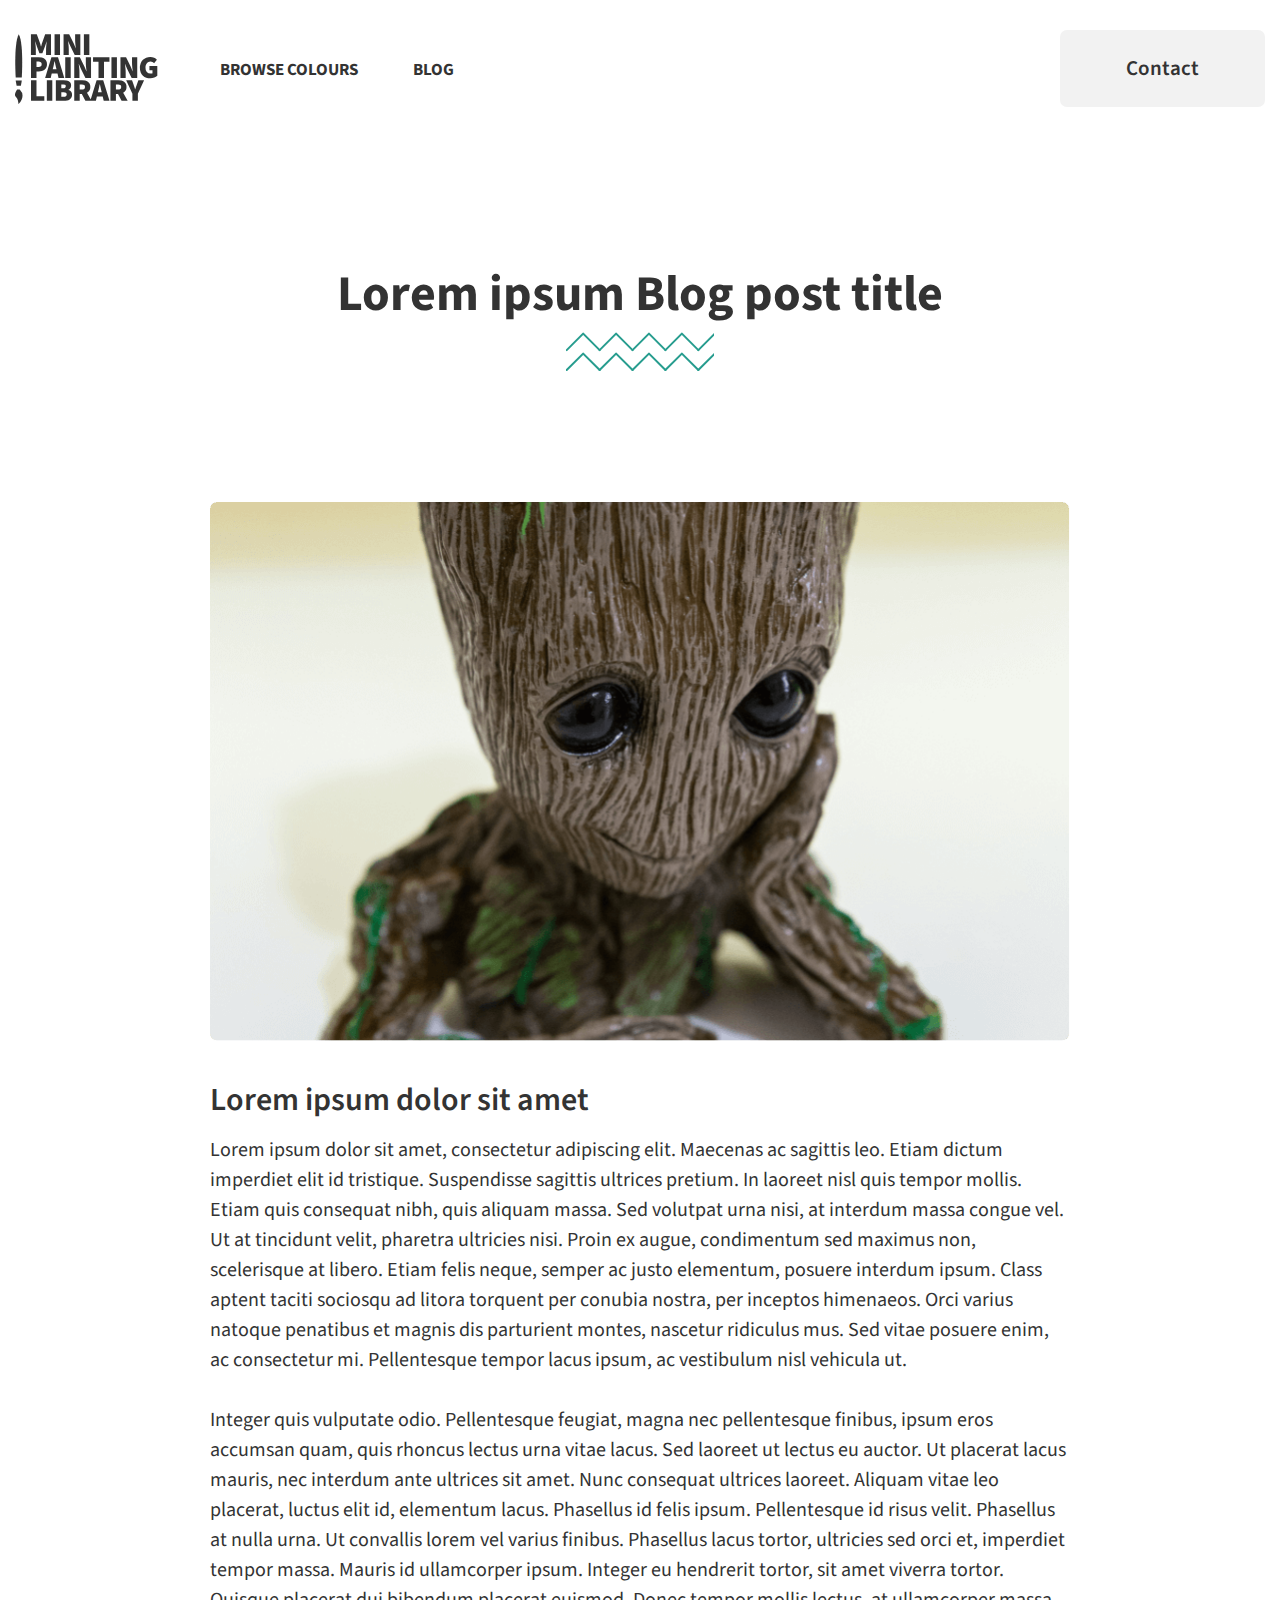
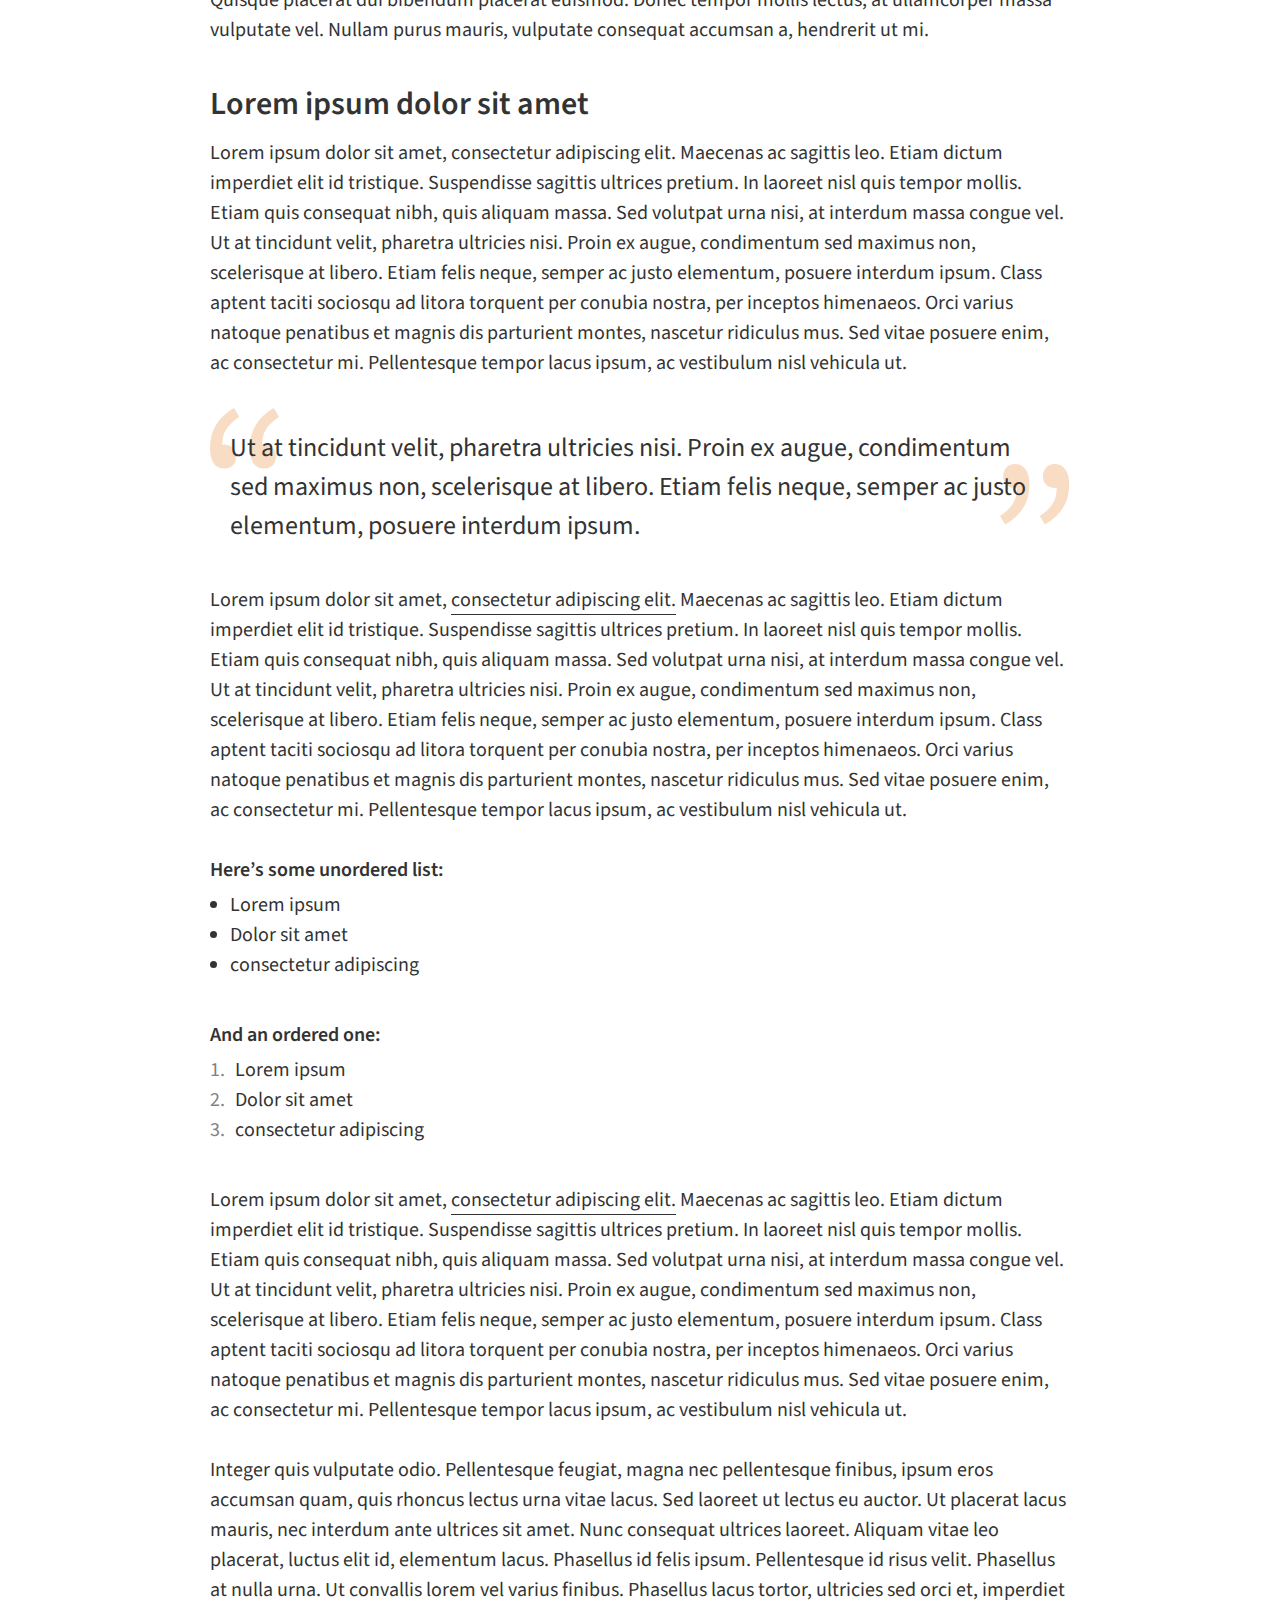
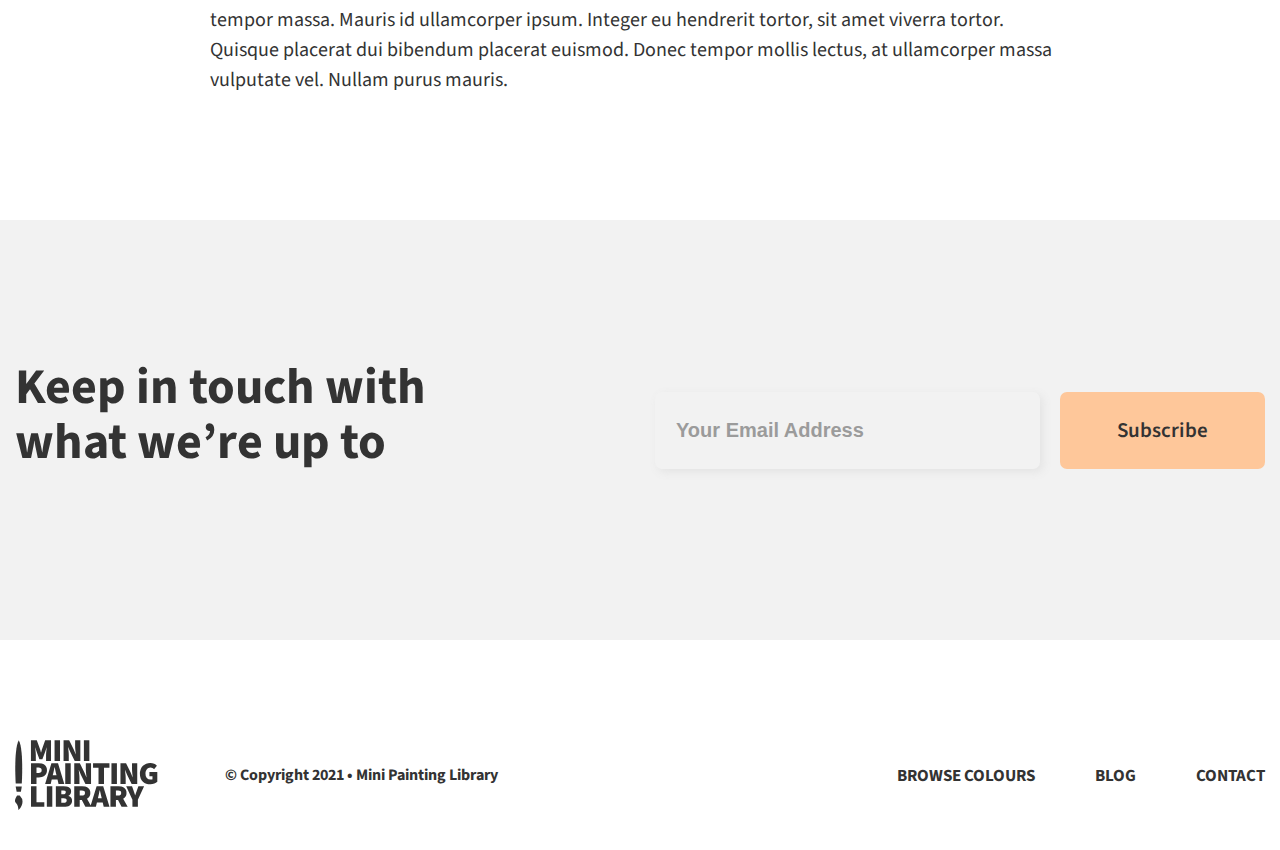
==== commit ddb92adf: "issue solved" ====
--- a/blog-post.html
+++ b/blog-post.html
@@ -22,13 +22,13 @@
 							</a>
 						</div>
 						<ul class="menu-list">
-							<li><a href="#!">Browse Colours</a>
+							<li><a href="product.html">Browse Colours</a>
 							</li>
-							<li><a href="#!">Blog</a>
+							<li><a href="blog.html">Blog</a>
 							</li>
 						</ul>
 					</div>
-					<div class="header-right"> <a href="#!" class="site-btn">Contact</a>
+					<div class="header-right"> <a href="contact.html" class="site-btn">Contact</a>
 						<div class="menu-icon"> <span class="line1"></span>  <span class="line2"></span>  <span class="line3"></span>
 						</div>
 					</div>
@@ -45,8 +45,8 @@
 					<div class="blog-image text-center">
 						<picture>
 							<source media="(min-width:650px)" srcset="assets/images/full-blog-img.png">
-							<source media="(min-width:465px)" srcset="assets/images/full-blog-img.png">
-							<img src="assets/images/full-blog-img.png" alt="">
+								<source media="(min-width:465px)" srcset="assets/images/full-blog-img.png">
+									<img src="assets/images/full-blog-img.png" alt="">
 						</picture>
 					</div>
 					<div class="blog-text">
@@ -56,20 +56,20 @@
 						<h2>Lorem ipsum dolor sit amet</h2>
 						<p>Lorem ipsum dolor sit amet, consectetur adipiscing elit. Maecenas ac sagittis leo. Etiam dictum imperdiet elit id tristique. Suspendisse sagittis ultrices pretium. In laoreet nisl quis tempor mollis. Etiam quis consequat nibh, quis aliquam massa. Sed volutpat urna nisi, at interdum massa congue vel. Ut at tincidunt velit, pharetra ultricies nisi. Proin ex augue, condimentum sed maximus non, scelerisque at libero. Etiam felis neque, semper ac justo elementum, posuere interdum ipsum. Class aptent taciti sociosqu ad litora torquent per conubia nostra, per inceptos himenaeos. Orci varius natoque penatibus et magnis dis parturient montes, nascetur ridiculus mus. Sed vitae posuere enim, ac consectetur mi. Pellentesque tempor lacus ipsum, ac vestibulum nisl vehicula ut.</p>
 						<h3>Ut at tincidunt velit, pharetra ultricies nisi. Proin ex augue, condimentum sed maximus non, scelerisque at libero. Etiam felis neque, semper ac justo elementum, posuere interdum ipsum.</h3>
-						<p>Lorem ipsum dolor sit amet, <span class="line">consectetur adipiscing elit.</span> Maecenas ac sagittis leo. Etiam dictum imperdiet elit id tristique. Suspendisse sagittis ultrices pretium. In laoreet nisl quis tempor mollis. Etiam quis consequat nibh, quis aliquam massa. Sed volutpat urna nisi, at interdum massa congue vel. Ut at tincidunt velit, pharetra ultricies nisi. Proin ex augue, condimentum sed maximus non, scelerisque at libero. Etiam felis neque, semper ac justo elementum, posuere interdum ipsum. Class aptent taciti sociosqu ad litora torquent per conubia nostra, per inceptos himenaeos. Orci varius natoque penatibus et magnis dis parturient montes, nascetur ridiculus mus. Sed vitae posuere enim, ac consectetur mi. Pellentesque tempor lacus ipsum, ac vestibulum nisl vehicula ut.</p>
+						<p>Lorem ipsum dolor sit amet, <a href="#!">consectetur adipiscing elit.</a> Maecenas ac sagittis leo. Etiam dictum imperdiet elit id tristique. Suspendisse sagittis ultrices pretium. In laoreet nisl quis tempor mollis. Etiam quis consequat nibh, quis aliquam massa. Sed volutpat urna nisi, at interdum massa congue vel. Ut at tincidunt velit, pharetra ultricies nisi. Proin ex augue, condimentum sed maximus non, scelerisque at libero. Etiam felis neque, semper ac justo elementum, posuere interdum ipsum. Class aptent taciti sociosqu ad litora torquent per conubia nostra, per inceptos himenaeos. Orci varius natoque penatibus et magnis dis parturient montes, nascetur ridiculus mus. Sed vitae posuere enim, ac consectetur mi. Pellentesque tempor lacus ipsum, ac vestibulum nisl vehicula ut.</p>
 						<h4>Here’s some unordered list:</h4>
-						<ul class="disc-text">                         
+						<ul class="disc-text">
 							<li>Lorem ipsum</li>
-							<li>Dolor sit amet </li>
+							<li>Dolor sit amet</li>
 							<li>consectetur adipiscing</li>
 						</ul>
 						<h4>And an ordered one:</h4>
 						<ul class="decimal-text">
 							<li>Lorem ipsum</li>
-							<li>Dolor sit amet </li>
+							<li>Dolor sit amet</li>
 							<li>consectetur adipiscing</li>
 						</ul>
-						<p>Lorem ipsum dolor sit amet, <span class="line">consectetur adipiscing elit.</span> Maecenas ac sagittis leo. Etiam dictum imperdiet elit id tristique. Suspendisse sagittis ultrices pretium. In laoreet nisl quis tempor mollis. Etiam quis consequat nibh, quis aliquam massa. Sed volutpat urna nisi, at interdum massa congue vel. Ut at tincidunt velit, pharetra ultricies nisi. Proin ex augue, condimentum sed maximus non, scelerisque at libero. Etiam felis neque, semper ac justo elementum, posuere interdum ipsum. Class aptent taciti sociosqu ad litora torquent per conubia nostra, per inceptos himenaeos. Orci varius natoque penatibus et magnis dis parturient montes, nascetur ridiculus mus. Sed vitae posuere enim, ac consectetur mi. Pellentesque tempor lacus ipsum, ac vestibulum nisl vehicula ut.</p>
+						<p>Lorem ipsum dolor sit amet, <a href="#!">consectetur adipiscing elit.</a> Maecenas ac sagittis leo. Etiam dictum imperdiet elit id tristique. Suspendisse sagittis ultrices pretium. In laoreet nisl quis tempor mollis. Etiam quis consequat nibh, quis aliquam massa. Sed volutpat urna nisi, at interdum massa congue vel. Ut at tincidunt velit, pharetra ultricies nisi. Proin ex augue, condimentum sed maximus non, scelerisque at libero. Etiam felis neque, semper ac justo elementum, posuere interdum ipsum. Class aptent taciti sociosqu ad litora torquent per conubia nostra, per inceptos himenaeos. Orci varius natoque penatibus et magnis dis parturient montes, nascetur ridiculus mus. Sed vitae posuere enim, ac consectetur mi. Pellentesque tempor lacus ipsum, ac vestibulum nisl vehicula ut.</p>
 						<p>Integer quis vulputate odio. Pellentesque feugiat, magna nec pellentesque finibus, ipsum eros accumsan quam, quis rhoncus lectus urna vitae lacus. Sed laoreet ut lectus eu auctor. Ut placerat lacus mauris, nec interdum ante ultrices sit amet. Nunc consequat ultrices laoreet. Aliquam vitae leo placerat, luctus elit id, elementum lacus. Phasellus id felis ipsum. Pellentesque id risus velit. Phasellus at nulla urna. Ut convallis lorem vel varius finibus. Phasellus lacus tortor, ultricies sed orci et, imperdiet tempor massa. Mauris id ullamcorper ipsum. Integer eu hendrerit tortor, sit amet viverra tortor. Quisque placerat dui bibendum placerat euismod. Donec tempor mollis lectus, at ullamcorper massa vulputate vel. Nullam purus mauris.</p>
 					</div>
 				</div>
@@ -106,11 +106,11 @@
 						<p class="copyright-text">© Copyright 2021 • Mini Painting Library</p>
 					</div>
 					<ul class="footer-menu-list">
-						<li> <a href="#!">Browse Colours</a>
+						<li> <a href="product.html">Browse Colours</a>
 						</li>
-						<li> <a href="#!">Blog</a>
+						<li> <a href="blog.html">Blog</a>
 						</li>
-						<li> <a href="#!">Contact</a>
+						<li> <a href="contact.html">Contact</a>
 						</li>
 					</ul>
 				</div>
--- a/assets/css/main.css
+++ b/assets/css/main.css
@@ -1,2 +1,2 @@
-@import url("//fonts.googleapis.com/css2?family=Source+Sans+Pro:wght@400;600;700&display=swap");.row{display:-ms-flexbox;display:flex;-ms-flex-wrap:wrap;flex-wrap:wrap;margin-right:-15px;margin-left:-15px}.no-gutters{margin-right:0;margin-left:0}.no-gutters>.col,.no-gutters>[class*=col-]{padding-right:0;padding-left:0}.col,.col-1,.col-10,.col-11,.col-12,.col-2,.col-3,.col-4,.col-5,.col-6,.col-7,.col-8,.col-9,.col-auto,.col-lg,.col-lg-1,.col-lg-10,.col-lg-11,.col-lg-12,.col-lg-2,.col-lg-3,.col-lg-4,.col-lg-5,.col-lg-6,.col-lg-7,.col-lg-8,.col-lg-9,.col-lg-auto,.col-md,.col-md-1,.col-md-10,.col-md-11,.col-md-12,.col-md-2,.col-md-3,.col-md-4,.col-md-5,.col-md-6,.col-md-7,.col-md-8,.col-md-9,.col-md-auto,.col-sm,.col-sm-1,.col-sm-10,.col-sm-11,.col-sm-12,.col-sm-2,.col-sm-3,.col-sm-4,.col-sm-5,.col-sm-6,.col-sm-7,.col-sm-8,.col-sm-9,.col-sm-auto,.col-xl,.col-xl-1,.col-xl-10,.col-xl-11,.col-xl-12,.col-xl-2,.col-xl-3,.col-xl-4,.col-xl-5,.col-xl-6,.col-xl-7,.col-xl-8,.col-xl-9,.col-xl-auto{position:relative;width:100%;padding-right:15px;padding-left:15px}.col{-ms-flex-preferred-size:0;flex-basis:0;-ms-flex-positive:1;flex-grow:1;min-width:0;max-width:100%}.row-cols-1>*{-ms-flex:0 0 100%;flex:0 0 100%;max-width:100%}.row-cols-2>*{-ms-flex:0 0 50%;flex:0 0 50%;max-width:50%}.row-cols-3>*{-ms-flex:0 0 33.333333%;flex:0 0 33.333333%;max-width:33.333333%}.row-cols-4>*{-ms-flex:0 0 25%;flex:0 0 25%;max-width:25%}.row-cols-5>*{-ms-flex:0 0 20%;flex:0 0 20%;max-width:20%}.row-cols-6>*{-ms-flex:0 0 16.666667%;flex:0 0 16.666667%;max-width:16.666667%}.col-auto{-ms-flex:0 0 auto;flex:0 0 auto;width:auto;max-width:100%}.col-1{-ms-flex:0 0 8.333333%;flex:0 0 8.333333%;max-width:8.333333%}.col-2{-ms-flex:0 0 16.666667%;flex:0 0 16.666667%;max-width:16.666667%}.col-3{-ms-flex:0 0 25%;flex:0 0 25%;max-width:25%}.col-4{-ms-flex:0 0 33.333333%;flex:0 0 33.333333%;max-width:33.333333%}.col-5{-ms-flex:0 0 41.666667%;flex:0 0 41.666667%;max-width:41.666667%}.col-6{-ms-flex:0 0 50%;flex:0 0 50%;max-width:50%}.col-7{-ms-flex:0 0 58.333333%;flex:0 0 58.333333%;max-width:58.333333%}.col-8{-ms-flex:0 0 66.666667%;flex:0 0 66.666667%;max-width:66.666667%}.col-9{-ms-flex:0 0 75%;flex:0 0 75%;max-width:75%}.col-10{-ms-flex:0 0 83.333333%;flex:0 0 83.333333%;max-width:83.333333%}.col-11{-ms-flex:0 0 91.666667%;flex:0 0 91.666667%;max-width:91.666667%}.col-12{-ms-flex:0 0 100%;flex:0 0 100%;max-width:100%}.order-first{-ms-flex-order:-1;order:-1}.order-last{-ms-flex-order:13;order:13}.order-0{-ms-flex-order:0;order:0}.order-1{-ms-flex-order:1;order:1}.order-2{-ms-flex-order:2;order:2}.order-3{-ms-flex-order:3;order:3}.order-4{-ms-flex-order:4;order:4}.order-5{-ms-flex-order:5;order:5}.order-6{-ms-flex-order:6;order:6}.order-7{-ms-flex-order:7;order:7}.order-8{-ms-flex-order:8;order:8}.order-9{-ms-flex-order:9;order:9}.order-10{-ms-flex-order:10;order:10}.order-11{-ms-flex-order:11;order:11}.order-12{-ms-flex-order:12;order:12}.offset-1{margin-left:8.333333%}.offset-2{margin-left:16.666667%}.offset-3{margin-left:25%}.offset-4{margin-left:33.333333%}.offset-5{margin-left:41.666667%}.offset-6{margin-left:50%}.offset-7{margin-left:58.333333%}.offset-8{margin-left:66.666667%}.offset-9{margin-left:75%}.offset-10{margin-left:83.333333%}.offset-11{margin-left:91.666667%}@media (min-width: 576px){.col-sm{-ms-flex-preferred-size:0;flex-basis:0;-ms-flex-positive:1;flex-grow:1;min-width:0;max-width:100%}.row-cols-sm-1>*{-ms-flex:0 0 100%;flex:0 0 100%;max-width:100%}.row-cols-sm-2>*{-ms-flex:0 0 50%;flex:0 0 50%;max-width:50%}.row-cols-sm-3>*{-ms-flex:0 0 33.333333%;flex:0 0 33.333333%;max-width:33.333333%}.row-cols-sm-4>*{-ms-flex:0 0 25%;flex:0 0 25%;max-width:25%}.row-cols-sm-5>*{-ms-flex:0 0 20%;flex:0 0 20%;max-width:20%}.row-cols-sm-6>*{-ms-flex:0 0 16.666667%;flex:0 0 16.666667%;max-width:16.666667%}.col-sm-auto{-ms-flex:0 0 auto;flex:0 0 auto;width:auto;max-width:100%}.col-sm-1{-ms-flex:0 0 8.333333%;flex:0 0 8.333333%;max-width:8.333333%}.col-sm-2{-ms-flex:0 0 16.666667%;flex:0 0 16.666667%;max-width:16.666667%}.col-sm-3{-ms-flex:0 0 25%;flex:0 0 25%;max-width:25%}.col-sm-4{-ms-flex:0 0 33.333333%;flex:0 0 33.333333%;max-width:33.333333%}.col-sm-5{-ms-flex:0 0 41.666667%;flex:0 0 41.666667%;max-width:41.666667%}.col-sm-6{-ms-flex:0 0 50%;flex:0 0 50%;max-width:50%}.col-sm-7{-ms-flex:0 0 58.333333%;flex:0 0 58.333333%;max-width:58.333333%}.col-sm-8{-ms-flex:0 0 66.666667%;flex:0 0 66.666667%;max-width:66.666667%}.col-sm-9{-ms-flex:0 0 75%;flex:0 0 75%;max-width:75%}.col-sm-10{-ms-flex:0 0 83.333333%;flex:0 0 83.333333%;max-width:83.333333%}.col-sm-11{-ms-flex:0 0 91.666667%;flex:0 0 91.666667%;max-width:91.666667%}.col-sm-12{-ms-flex:0 0 100%;flex:0 0 100%;max-width:100%}.order-sm-first{-ms-flex-order:-1;order:-1}.order-sm-last{-ms-flex-order:13;order:13}.order-sm-0{-ms-flex-order:0;order:0}.order-sm-1{-ms-flex-order:1;order:1}.order-sm-2{-ms-flex-order:2;order:2}.order-sm-3{-ms-flex-order:3;order:3}.order-sm-4{-ms-flex-order:4;order:4}.order-sm-5{-ms-flex-order:5;order:5}.order-sm-6{-ms-flex-order:6;order:6}.order-sm-7{-ms-flex-order:7;order:7}.order-sm-8{-ms-flex-order:8;order:8}.order-sm-9{-ms-flex-order:9;order:9}.order-sm-10{-ms-flex-order:10;order:10}.order-sm-11{-ms-flex-order:11;order:11}.order-sm-12{-ms-flex-order:12;order:12}.offset-sm-0{margin-left:0}.offset-sm-1{margin-left:8.333333%}.offset-sm-2{margin-left:16.666667%}.offset-sm-3{margin-left:25%}.offset-sm-4{margin-left:33.333333%}.offset-sm-5{margin-left:41.666667%}.offset-sm-6{margin-left:50%}.offset-sm-7{margin-left:58.333333%}.offset-sm-8{margin-left:66.666667%}.offset-sm-9{margin-left:75%}.offset-sm-10{margin-left:83.333333%}.offset-sm-11{margin-left:91.666667%}}@media (min-width: 768px){.col-md{-ms-flex-preferred-size:0;flex-basis:0;-ms-flex-positive:1;flex-grow:1;min-width:0;max-width:100%}.row-cols-md-1>*{-ms-flex:0 0 100%;flex:0 0 100%;max-width:100%}.row-cols-md-2>*{-ms-flex:0 0 50%;flex:0 0 50%;max-width:50%}.row-cols-md-3>*{-ms-flex:0 0 33.333333%;flex:0 0 33.333333%;max-width:33.333333%}.row-cols-md-4>*{-ms-flex:0 0 25%;flex:0 0 25%;max-width:25%}.row-cols-md-5>*{-ms-flex:0 0 20%;flex:0 0 20%;max-width:20%}.row-cols-md-6>*{-ms-flex:0 0 16.666667%;flex:0 0 16.666667%;max-width:16.666667%}.col-md-auto{-ms-flex:0 0 auto;flex:0 0 auto;width:auto;max-width:100%}.col-md-1{-ms-flex:0 0 8.333333%;flex:0 0 8.333333%;max-width:8.333333%}.col-md-2{-ms-flex:0 0 16.666667%;flex:0 0 16.666667%;max-width:16.666667%}.col-md-3{-ms-flex:0 0 25%;flex:0 0 25%;max-width:25%}.col-md-4{-ms-flex:0 0 33.333333%;flex:0 0 33.333333%;max-width:33.333333%}.col-md-5{-ms-flex:0 0 41.666667%;flex:0 0 41.666667%;max-width:41.666667%}.col-md-6{-ms-flex:0 0 50%;flex:0 0 50%;max-width:50%}.col-md-7{-ms-flex:0 0 58.333333%;flex:0 0 58.333333%;max-width:58.333333%}.col-md-8{-ms-flex:0 0 66.666667%;flex:0 0 66.666667%;max-width:66.666667%}.col-md-9{-ms-flex:0 0 75%;flex:0 0 75%;max-width:75%}.col-md-10{-ms-flex:0 0 83.333333%;flex:0 0 83.333333%;max-width:83.333333%}.col-md-11{-ms-flex:0 0 91.666667%;flex:0 0 91.666667%;max-width:91.666667%}.col-md-12{-ms-flex:0 0 100%;flex:0 0 100%;max-width:100%}.order-md-first{-ms-flex-order:-1;order:-1}.order-md-last{-ms-flex-order:13;order:13}.order-md-0{-ms-flex-order:0;order:0}.order-md-1{-ms-flex-order:1;order:1}.order-md-2{-ms-flex-order:2;order:2}.order-md-3{-ms-flex-order:3;order:3}.order-md-4{-ms-flex-order:4;order:4}.order-md-5{-ms-flex-order:5;order:5}.order-md-6{-ms-flex-order:6;order:6}.order-md-7{-ms-flex-order:7;order:7}.order-md-8{-ms-flex-order:8;order:8}.order-md-9{-ms-flex-order:9;order:9}.order-md-10{-ms-flex-order:10;order:10}.order-md-11{-ms-flex-order:11;order:11}.order-md-12{-ms-flex-order:12;order:12}.offset-md-0{margin-left:0}.offset-md-1{margin-left:8.333333%}.offset-md-2{margin-left:16.666667%}.offset-md-3{margin-left:25%}.offset-md-4{margin-left:33.333333%}.offset-md-5{margin-left:41.666667%}.offset-md-6{margin-left:50%}.offset-md-7{margin-left:58.333333%}.offset-md-8{margin-left:66.666667%}.offset-md-9{margin-left:75%}.offset-md-10{margin-left:83.333333%}.offset-md-11{margin-left:91.666667%}}@media (min-width: 992px){.col-lg{-ms-flex-preferred-size:0;flex-basis:0;-ms-flex-positive:1;flex-grow:1;min-width:0;max-width:100%}.row-cols-lg-1>*{-ms-flex:0 0 100%;flex:0 0 100%;max-width:100%}.row-cols-lg-2>*{-ms-flex:0 0 50%;flex:0 0 50%;max-width:50%}.row-cols-lg-3>*{-ms-flex:0 0 33.333333%;flex:0 0 33.333333%;max-width:33.333333%}.row-cols-lg-4>*{-ms-flex:0 0 25%;flex:0 0 25%;max-width:25%}.row-cols-lg-5>*{-ms-flex:0 0 20%;flex:0 0 20%;max-width:20%}.row-cols-lg-6>*{-ms-flex:0 0 16.666667%;flex:0 0 16.666667%;max-width:16.666667%}.col-lg-auto{-ms-flex:0 0 auto;flex:0 0 auto;width:auto;max-width:100%}.col-lg-1{-ms-flex:0 0 8.333333%;flex:0 0 8.333333%;max-width:8.333333%}.col-lg-2{-ms-flex:0 0 16.666667%;flex:0 0 16.666667%;max-width:16.666667%}.col-lg-3{-ms-flex:0 0 25%;flex:0 0 25%;max-width:25%}.col-lg-4{-ms-flex:0 0 33.333333%;flex:0 0 33.333333%;max-width:33.333333%}.col-lg-5{-ms-flex:0 0 41.666667%;flex:0 0 41.666667%;max-width:41.666667%}.col-lg-6{-ms-flex:0 0 50%;flex:0 0 50%;max-width:50%}.col-lg-7{-ms-flex:0 0 58.333333%;flex:0 0 58.333333%;max-width:58.333333%}.col-lg-8{-ms-flex:0 0 66.666667%;flex:0 0 66.666667%;max-width:66.666667%}.col-lg-9{-ms-flex:0 0 75%;flex:0 0 75%;max-width:75%}.col-lg-10{-ms-flex:0 0 83.333333%;flex:0 0 83.333333%;max-width:83.333333%}.col-lg-11{-ms-flex:0 0 91.666667%;flex:0 0 91.666667%;max-width:91.666667%}.col-lg-12{-ms-flex:0 0 100%;flex:0 0 100%;max-width:100%}.order-lg-first{-ms-flex-order:-1;order:-1}.order-lg-last{-ms-flex-order:13;order:13}.order-lg-0{-ms-flex-order:0;order:0}.order-lg-1{-ms-flex-order:1;order:1}.order-lg-2{-ms-flex-order:2;order:2}.order-lg-3{-ms-flex-order:3;order:3}.order-lg-4{-ms-flex-order:4;order:4}.order-lg-5{-ms-flex-order:5;order:5}.order-lg-6{-ms-flex-order:6;order:6}.order-lg-7{-ms-flex-order:7;order:7}.order-lg-8{-ms-flex-order:8;order:8}.order-lg-9{-ms-flex-order:9;order:9}.order-lg-10{-ms-flex-order:10;order:10}.order-lg-11{-ms-flex-order:11;order:11}.order-lg-12{-ms-flex-order:12;order:12}.offset-lg-0{margin-left:0}.offset-lg-1{margin-left:8.333333%}.offset-lg-2{margin-left:16.666667%}.offset-lg-3{margin-left:25%}.offset-lg-4{margin-left:33.333333%}.offset-lg-5{margin-left:41.666667%}.offset-lg-6{margin-left:50%}.offset-lg-7{margin-left:58.333333%}.offset-lg-8{margin-left:66.666667%}.offset-lg-9{margin-left:75%}.offset-lg-10{margin-left:83.333333%}.offset-lg-11{margin-left:91.666667%}}@media (min-width: 1200px){.col-xl{-ms-flex-preferred-size:0;flex-basis:0;-ms-flex-positive:1;flex-grow:1;min-width:0;max-width:100%}.row-cols-xl-1>*{-ms-flex:0 0 100%;flex:0 0 100%;max-width:100%}.row-cols-xl-2>*{-ms-flex:0 0 50%;flex:0 0 50%;max-width:50%}.row-cols-xl-3>*{-ms-flex:0 0 33.333333%;flex:0 0 33.333333%;max-width:33.333333%}.row-cols-xl-4>*{-ms-flex:0 0 25%;flex:0 0 25%;max-width:25%}.row-cols-xl-5>*{-ms-flex:0 0 20%;flex:0 0 20%;max-width:20%}.row-cols-xl-6>*{-ms-flex:0 0 16.666667%;flex:0 0 16.666667%;max-width:16.666667%}.col-xl-auto{-ms-flex:0 0 auto;flex:0 0 auto;width:auto;max-width:100%}.col-xl-1{-ms-flex:0 0 8.333333%;flex:0 0 8.333333%;max-width:8.333333%}.col-xl-2{-ms-flex:0 0 16.666667%;flex:0 0 16.666667%;max-width:16.666667%}.col-xl-3{-ms-flex:0 0 25%;flex:0 0 25%;max-width:25%}.col-xl-4{-ms-flex:0 0 33.333333%;flex:0 0 33.333333%;max-width:33.333333%}.col-xl-5{-ms-flex:0 0 41.666667%;flex:0 0 41.666667%;max-width:41.666667%}.col-xl-6{-ms-flex:0 0 50%;flex:0 0 50%;max-width:50%}.col-xl-7{-ms-flex:0 0 58.333333%;flex:0 0 58.333333%;max-width:58.333333%}.col-xl-8{-ms-flex:0 0 66.666667%;flex:0 0 66.666667%;max-width:66.666667%}.col-xl-9{-ms-flex:0 0 75%;flex:0 0 75%;max-width:75%}.col-xl-10{-ms-flex:0 0 83.333333%;flex:0 0 83.333333%;max-width:83.333333%}.col-xl-11{-ms-flex:0 0 91.666667%;flex:0 0 91.666667%;max-width:91.666667%}.col-xl-12{-ms-flex:0 0 100%;flex:0 0 100%;max-width:100%}.order-xl-first{-ms-flex-order:-1;order:-1}.order-xl-last{-ms-flex-order:13;order:13}.order-xl-0{-ms-flex-order:0;order:0}.order-xl-1{-ms-flex-order:1;order:1}.order-xl-2{-ms-flex-order:2;order:2}.order-xl-3{-ms-flex-order:3;order:3}.order-xl-4{-ms-flex-order:4;order:4}.order-xl-5{-ms-flex-order:5;order:5}.order-xl-6{-ms-flex-order:6;order:6}.order-xl-7{-ms-flex-order:7;order:7}.order-xl-8{-ms-flex-order:8;order:8}.order-xl-9{-ms-flex-order:9;order:9}.order-xl-10{-ms-flex-order:10;order:10}.order-xl-11{-ms-flex-order:11;order:11}.order-xl-12{-ms-flex-order:12;order:12}.offset-xl-0{margin-left:0}.offset-xl-1{margin-left:8.333333%}.offset-xl-2{margin-left:16.666667%}.offset-xl-3{margin-left:25%}.offset-xl-4{margin-left:33.333333%}.offset-xl-5{margin-left:41.666667%}.offset-xl-6{margin-left:50%}.offset-xl-7{margin-left:58.333333%}.offset-xl-8{margin-left:66.666667%}.offset-xl-9{margin-left:75%}.offset-xl-10{margin-left:83.333333%}.offset-xl-11{margin-left:91.666667%}}.site-btn{background-color:#f2f2f2;font-size:21px;font-weight:600;min-width:205px;height:77px;border:none;font-family:"Source Sans Pro",sans-serif;color:#333;border-radius:7px;-moz-border-radius:7px;-webkit-border-radius:7px;display:-webkit-inline-box;display:-webkit-inline-flex;display:-moz-inline-flex;display:-ms-inline-flexbox;display:inline-flex;-webkit-align-items:center;-moz-align-items:center;-ms-align-items:center;-ms-flex-align:center;align-items:center;-webkit-justify-content:center;-moz-justify-content:center;-ms-justify-content:center;justify-content:center;-ms-flex-pack:center;cursor:pointer;-webkit-transition:all .2s ease-in-out;-moz-transition:all .2s ease-in-out;-o-transition:all .2s ease-in-out;transition:all .2s ease-in-out}.site-btn:hover{background-color:#289d8f;color:#fff}@media (max-width: 991px){.site-btn{height:50px;font-size:18px;min-width:130px}}@media (max-width: 991px){.site-btn{height:40px;font-size:15px;min-width:120px}}.main-header{padding:30px 0}.main-header .inner-block{display:-webkit-box;display:-moz-box;display:-ms-flexbox;display:-webkit-flex;display:flex;-webkit-align-items:center;-moz-align-items:center;-ms-align-items:center;-ms-flex-align:center;align-items:center;-webkit-justify-content:space-between;-moz-justify-content:space-between;-ms-justify-content:space-between;justify-content:space-between;-ms-flex-pack:space-between}.main-header .inner-block .header-logo-menu{display:-webkit-box;display:-moz-box;display:-ms-flexbox;display:-webkit-flex;display:flex;-webkit-align-items:center;-moz-align-items:center;-ms-align-items:center;-ms-flex-align:center;align-items:center}.main-header .inner-block .header-logo-menu .logo{display:-webkit-inline-box;display:-webkit-inline-flex;display:-moz-inline-flex;display:-ms-inline-flexbox;display:inline-flex}.main-header .inner-block .header-logo-menu .logo a{display:-webkit-inline-box;display:-webkit-inline-flex;display:-moz-inline-flex;display:-ms-inline-flexbox;display:inline-flex}.main-header .inner-block .header-logo-menu .menu-list{display:-webkit-box;display:-moz-box;display:-ms-flexbox;display:-webkit-flex;display:flex;-webkit-align-items:center;-moz-align-items:center;-ms-align-items:center;-ms-flex-align:center;align-items:center}.main-header .inner-block .header-logo-menu .menu-list li{margin-left:55px}.main-header .inner-block .header-logo-menu .menu-list li a{font-size:17px;font-weight:700;color:#333;display:-webkit-inline-box;display:-webkit-inline-flex;display:-moz-inline-flex;display:-ms-inline-flexbox;display:inline-flex;line-height:1;text-transform:uppercase;-webkit-transition:all .2s ease-in-out;-moz-transition:all .2s ease-in-out;-o-transition:all .2s ease-in-out;transition:all .2s ease-in-out}.main-header .inner-block .header-logo-menu .menu-list li a:hover{color:#289d8f}.main-header .inner-block .header-right{display:-webkit-box;display:-moz-box;display:-ms-flexbox;display:-webkit-flex;display:flex;-webkit-align-items:center;-moz-align-items:center;-ms-align-items:center;-ms-flex-align:center;align-items:center}@media (max-width: 991px){.main-header{padding:20px 0}.main-header .inner-block .header-logo-menu .logo a img{height:45px}.main-header .inner-block .header-logo-menu .menu-list li{margin-left:30px}}@media (max-width: 767px){.main-header{position:relative;z-index:2;background-color:#fff;padding:15px 0}.main-header .menu-icon{margin-left:10px}.main-header .menu-icon.is-visible .line1{-moz-transform:rotate(-45deg) translate(-5px, 5px);-webkit-transform:rotate(-45deg) translate(-5px, 5px);-o-transform:rotate(-45deg) translate(-5px, 5px);-ms-transform:rotate(-45deg) translate(-5px, 5px);transform:rotate(-45deg) translate(-5px, 5px)}.main-header .menu-icon.is-visible .line2{-moz-opacity:0;-khtml-opacity:0;-webkit-opacity:0;opacity:0}.main-header .menu-icon.is-visible .line3{-moz-transform:rotate(45deg) translate(-5px, -5px);-webkit-transform:rotate(45deg) translate(-5px, -5px);-o-transform:rotate(45deg) translate(-5px, -5px);-ms-transform:rotate(45deg) translate(-5px, -5px);transform:rotate(45deg) translate(-5px, -5px)}.main-header .menu-icon span{width:25px;display:block;height:3px;margin:4px 0px;cursor:pointer;border-radius:5px;-moz-border-radius:5px;-webkit-border-radius:5px;-webkit-transition:all .2s ease-in-out;-moz-transition:all .2s ease-in-out;-o-transition:all .2s ease-in-out;transition:all .2s ease-in-out;background-color:#333}.main-header .inner-block .header-logo-menu .menu-list{min-height:calc(100vh - 75px);overflow-y:auto;width:300px;display:block;-moz-transform:translatex(-100%);-webkit-transform:translatex(-100%);-o-transform:translatex(-100%);-ms-transform:translatex(-100%);transform:translatex(-100%);background-color:#fff;position:fixed;top:0;left:0;bottom:0;z-index:99;padding:10px 0;border:1px solid #eeeeee;margin-top:75px}.main-header .inner-block .header-logo-menu .menu-list.is-visible{-webkit-transition:all .2s ease-in-out;-moz-transition:all .2s ease-in-out;-o-transition:all .2s ease-in-out;transition:all .2s ease-in-out;-moz-transform:translatex(0);-webkit-transform:translatex(0);-o-transform:translatex(0);-ms-transform:translatex(0);transform:translatex(0)}.main-header .inner-block .header-logo-menu .menu-list li{margin-left:0;padding:5px 15px}}@media (max-width: 575px){.main-header .inner-block .header-logo-menu .logo a img{height:35px}.main-header .inner-block .header-logo-menu .menu-list{min-height:calc(100vh - 70px);margin-top:70px}}.bg-overly{position:fixed;top:0px;right:0px;bottom:0px;left:0px;-moz-opacity:0;-khtml-opacity:0;-webkit-opacity:0;opacity:0;background:#000;visibility:hidden;z-index:1}.bg-overly.is-visible{-moz-opacity:.4;-khtml-opacity:.4;-webkit-opacity:.4;opacity:.4;-webkit-transition:all .2s ease-in-out;-moz-transition:all .2s ease-in-out;-o-transition:all .2s ease-in-out;transition:all .2s ease-in-out;visibility:visible}footer .footer-inner-block{display:-webkit-box;display:-moz-box;display:-ms-flexbox;display:-webkit-flex;display:flex;-webkit-align-items:center;-moz-align-items:center;-ms-align-items:center;-ms-flex-align:center;align-items:center;-webkit-justify-content:space-between;-moz-justify-content:space-between;-ms-justify-content:space-between;justify-content:space-between;-ms-flex-pack:space-between;padding:100px 0 40px}footer .footer-inner-block .footer-logo{display:-webkit-box;display:-moz-box;display:-ms-flexbox;display:-webkit-flex;display:flex;-webkit-align-items:center;-moz-align-items:center;-ms-align-items:center;-ms-flex-align:center;align-items:center}footer .footer-inner-block .footer-logo a{display:-webkit-inline-box;display:-webkit-inline-flex;display:-moz-inline-flex;display:-ms-inline-flexbox;display:inline-flex}footer .footer-inner-block .copyright-text{font-size:16px;font-weight:700;margin:0 0 0 60px}footer .footer-inner-block .footer-menu-list{display:-webkit-box;display:-moz-box;display:-ms-flexbox;display:-webkit-flex;display:flex;-webkit-align-items:center;-moz-align-items:center;-ms-align-items:center;-ms-flex-align:center;align-items:center}footer .footer-inner-block .footer-menu-list li{margin-right:60px}footer .footer-inner-block .footer-menu-list li:last-child{margin:0}footer .footer-inner-block .footer-menu-list li a{font-size:17px;font-weight:700;color:#333;display:inline-block;line-height:1;text-transform:uppercase;-webkit-transition:all .2s ease-in-out;-moz-transition:all .2s ease-in-out;-o-transition:all .2s ease-in-out;transition:all .2s ease-in-out}footer .footer-inner-block .footer-menu-list li a:hover{color:#289d8f}@media (max-width: 991px){footer .footer-inner-block{padding-top:70px}footer .footer-inner-block .copyright-text{margin:0 0 0 20px}footer .footer-inner-block .footer-logo a img{height:45px}footer .footer-inner-block .footer-menu-list li{margin-right:30px}}@media (max-width: 767px){footer .footer-inner-block{padding-top:40px;display:block}footer .footer-inner-block .footer-logo{margin-bottom:20px}}@media (max-width: 575px){footer .footer-inner-block .footer-logo{display:block}footer .footer-inner-block .copyright-text{margin:15px 0 0 0}footer .footer-inner-block .footer-menu-list{display:block}footer .footer-inner-block .footer-menu-list li{margin:0}}.product-item{background-color:#f2f2f2;border-radius:7px;-moz-border-radius:7px;-webkit-border-radius:7px;margin-bottom:30px}.product-item .product-image{padding:2px;display:block}.product-item .product-image img{border-radius:7px;-moz-border-radius:7px;-webkit-border-radius:7px;width:100%;height:auto;-webkit-transition:all .2s ease-in-out;-moz-transition:all .2s ease-in-out;-o-transition:all .2s ease-in-out;transition:all .2s ease-in-out}.product-item .product-image img:hover{-moz-opacity:.7;-khtml-opacity:.7;-webkit-opacity:.7;opacity:.7}.product-item .product-dec{padding:15px 40px 30px}.product-item .product-dec h3{font-size:28px;font-weight:700;margin-bottom:15px}.product-item .product-dec h3 a{color:#333;-webkit-transition:all .2s ease-in-out;-moz-transition:all .2s ease-in-out;-o-transition:all .2s ease-in-out;transition:all .2s ease-in-out}.product-item .product-dec h3 a:hover{color:#289d8f}.product-item .product-dec p{font-size:16px;margin-bottom:9px}.product-item .product-dec p ~ p{margin-bottom:0}.product-item .product-dec .add-to-watch{font-size:14px;font-style:italic;display:inline-block;vertical-align:middle;line-height:1;color:#333;border-bottom:1px solid #289d8f;margin-top:30px;-webkit-transition:all .2s ease-in-out;-moz-transition:all .2s ease-in-out;-o-transition:all .2s ease-in-out;transition:all .2s ease-in-out}.product-item .product-dec .add-to-watch:hover{color:#289d8f}@media (max-width: 991px){.product-item .product-dec{padding:10px 20px 20px}.product-item .product-dec h3{font-size:20px;margin-bottom:10px}.product-item .product-dec .add-to-watch{margin-top:15px}}@media (max-width: 575px){.product-item{margin-bottom:20px}}.blog-section .blog-card{background-color:#f2f2f2;border-radius:7px;-moz-border-radius:7px;-webkit-border-radius:7px;margin-bottom:30px;box-shadow:3px 3px 10px #e3e3e3}.blog-section .blog-card .blog-image{display:block}.blog-section .blog-card .blog-image img{border-radius:7px;-moz-border-radius:7px;-webkit-border-radius:7px;width:100%;height:auto}.blog-section .blog-card .blog-dec{padding:40px}.blog-section .blog-card .blog-dec .date-text{font-size:16px;font-weight:400;margin-bottom:10px;display:inline-block}.blog-section .blog-card .blog-dec h3{font-size:28px;font-weight:700;line-height:1.2;margin-bottom:15px}.blog-section .blog-card .blog-dec h3 a{color:#333;-webkit-transition:all .2s ease-in-out;-moz-transition:all .2s ease-in-out;-o-transition:all .2s ease-in-out;transition:all .2s ease-in-out}.blog-section .blog-card .blog-dec h3 a:hover{color:#289d8f}.blog-section .blog-card .blog-dec p{font-size:16px;margin-bottom:9px}.blog-section .blog-card .blog-dec p ~ p{margin-bottom:0}.blog-section .blog-card .blog-dec .read-more{color:#333;white-space:nowrap;border-bottom:1px solid #333;line-height:1;display:inline-block;-webkit-transition:all .2s ease-in-out;-moz-transition:all .2s ease-in-out;-o-transition:all .2s ease-in-out;transition:all .2s ease-in-out}.blog-section .blog-card .blog-dec .read-more:hover{color:#289d8f;border-bottom:1px solid #289d8f}@media (max-width: 991px){.blog-section .blog-card .blog-dec{padding:20px}.blog-section .blog-card .blog-dec h3{font-size:20px;margin-bottom:10px}}@media (max-width: 575px){.blog-section .blog-card{margin-bottom:20px}}.d-flex{display:-webkit-box;display:-moz-box;display:-ms-flexbox;display:-webkit-flex;display:flex}.justify-content-center{-webkit-justify-content:center;-moz-justify-content:center;-ms-justify-content:center;justify-content:center;-ms-flex-pack:center;-ms-flex-pack:center !important;justify-content:center !important}.justify-content-start{-webkit-justify-content:center;-moz-justify-content:center;-ms-justify-content:center;justify-content:center;-ms-flex-pack:center;-ms-flex-pack:flex-start !important;justify-content:flex-start !important}.justify-content-end{-webkit-justify-content:center;-moz-justify-content:center;-ms-justify-content:center;justify-content:center;-ms-flex-pack:center;-ms-flex-pack:flex-end !important;justify-content:flex-end !important}.align-items-center{-ms-flex-align:center !important;align-items:center !important}.align-self-center{-ms-flex-item-align:center !important;align-self:center !important}.align-self-end{-ms-flex-item-align:end !important;align-self:end !important}.text-center{text-align:center !important}.text-left{text-align:left !important}.text-right{text-align:right !important}ul{list-style:none}picture{display:-webkit-box;display:-moz-box;display:-ms-flexbox;display:-webkit-flex;display:flex}.line{border-bottom:1px solid #289d8f}.main-title{font-size:50px;font-weight:700;margin-bottom:30px;line-height:1.1}@media (max-width: 991px){.main-title{font-size:36px;margin-bottom:20px}}@media (max-width: 767px){.main-title{font-size:26px;margin-bottom:15px}}.md-title{font-size:42px;font-weight:600;margin-bottom:80px;line-height:1.1}@media (max-width: 991px){.md-title{font-size:30px;margin-bottom:30px}}@media (max-width: 767px){.md-title{font-size:24px;margin-bottom:20px}}.sub-dec{text-align:center;max-width:665px;margin:0 auto 90px}.sub-dec span{border-bottom:1px solid #289d8f}@media (max-width: 991px){.sub-dec{margin-bottom:30px}}.inner-content{margin-bottom:40px}@media (max-width: 991px){.inner-content{margin-bottom:30px}}@media (max-width: 991px){.inner-content{margin-bottom:20px}}.see-all-btn{margin-top:60px}.see-all-btn .site-btn{min-width:400px}@media (max-width: 991px){.see-all-btn .see-all-btn{margin-top:30px}}@media (max-width: 767px){.see-all-btn{margin-top:0}.see-all-btn .site-btn{min-width:180px}}section{padding-bottom:95px}@media (max-width: 991px){section{padding-bottom:40px}}.main-wrapper{padding-top:130px}@media (max-width: 1199px){.main-wrapper{padding-top:70px}}@media (max-width: 991px){.main-wrapper{padding-top:60px}}@media (max-width: 767px){.main-wrapper{padding-top:50px}}@media (max-width: 575px){.main-wrapper{padding-top:40px}}.img-mask{text-align:right;position:relative}.img-mask img{width:100%;height:auto}.img-mask:before{content:"";position:absolute;left:-20px;top:-20px;width:149px;height:40px;background:url(../images/shape1.svg) left top no-repeat}.img-mask:after{content:"";position:absolute;right:-20px;bottom:0;width:119px;height:20px;background:url(../images/shape2.svg) left top no-repeat}@media (max-width: 1440px){.img-mask:before{left:-15px}.img-mask:after{right:-15px}}@media (max-width: 767px){.img-mask{text-align:center;margin:0 auto 20px}}@media (max-width: 575px){.img-mask{text-align:center;margin:0 auto 20px}}.hero-section{padding:0 0 100px 0}.hero-section .hero-text-content p{margin-bottom:50px;max-width:460px}.hero-section .form-get-started{display:-webkit-box;display:-moz-box;display:-ms-flexbox;display:-webkit-flex;display:flex;-webkit-align-items:center;-moz-align-items:center;-ms-align-items:center;-ms-flex-align:center;align-items:center}.hero-section .form-get-started .input-get-started{background-color:#f2f2f2;border:1px solid transparent;color:#9b9b9b;border-radius:7px;-moz-border-radius:7px;-webkit-border-radius:7px;height:77px;font-size:20px;font-weight:600;padding:10px 20px;box-shadow:3px 3px 10px #e3e3e3;min-width:300px}.hero-section .form-get-started .input-get-started::placeholder{color:#9b9b9b}.hero-section .form-get-started .btn-get-started{background-color:#fec79a;margin-left:20px;-webkit-transition:all .2s ease-in-out;-moz-transition:all .2s ease-in-out;-o-transition:all .2s ease-in-out;transition:all .2s ease-in-out}.hero-section .form-get-started .btn-get-started:hover{background-color:#289d8f;color:#fff}@media (max-width: 1199px){.hero-section .form-get-started .input-get-started{min-width:auto;width:100%}}@media (max-width: 991px){.hero-section{padding:0 0 40px 0}.hero-section .form-get-started .input-get-started{height:40px;font-size:17px;min-width:auto;width:100%}.hero-section .hero-text-content p{margin-bottom:30px}}@media (max-width: 767px){.hero-section .form-get-started{max-width:80%}}@media (max-width: 575px){.hero-section .form-get-started .input-get-started{height:40px;font-size:17px}}@media (max-width: 480px){.hero-section .form-get-started{display:block;max-width:100%}.hero-section .form-get-started .btn-get-started{margin:10px 0 0;min-width:100%}}.img-text-section .md-title{margin-bottom:35px}.img-text-section .right-content{padding-bottom:95px}.img-text-section .right-content .image-block:before{background:url(../images/shape3.svg) left top no-repeat;height:20px;width:99px;top:-10px}.img-text-section .right-content .image-block:after{background:url(../images/shape4.svg) left top no-repeat;height:40px;width:148px}.img-text-section .right-content .text-content{padding-left:70px}.img-text-section .left-content .text-content{padding-right:70px}.img-text-section .left-content .image-block:before{background:url(../images/shape2.svg) left top no-repeat;height:20px;width:99px;top:-10px}.img-text-section .left-content .image-block:after{background:url(../images/shape1.svg) left top no-repeat;height:40px;width:148px}.img-text-section .text-content h3{font-size:24px;font-weight:700;margin-bottom:10px}.img-text-section .text-content p{margin-bottom:30px}.img-text-section .text-content p:last-child{margin-bottom:0}@media (max-width: 1199px){.img-text-section .right-content .text-content{padding-left:15px}.img-text-section .left-content .text-content{padding-right:15px}}@media (max-width: 991px){.img-text-section .md-title{margin-bottom:20px}.img-text-section .right-content{padding-bottom:40px}.img-text-section .right-content .text-content{padding-left:0}.img-text-section .left-content .text-content{padding-right:0}.img-text-section .text-content p{margin-bottom:20px}.img-text-section .text-content h3{font-size:20px;margin-bottom:5px}}@media (max-width: 575px){.img-text-section .md-title{margin-bottom:15px}.img-text-section .text-content h3{font-size:18px}}.project-section .project-card{background-color:#f2f2f2;border-radius:7px;-moz-border-radius:7px;-webkit-border-radius:7px;margin-bottom:30px}.project-section .project-card .project-image{padding:2px}.project-section .project-card .project-image img{border-radius:7px;-moz-border-radius:7px;-webkit-border-radius:7px;width:100%;height:auto}.project-section .project-card .project-dec{padding:25px 30px;position:relative}.project-section .project-card .project-dec h3{font-size:28px;font-weight:600;margin-bottom:15px;line-height:1.2;-webkit-transition:all .2s ease-in-out;-moz-transition:all .2s ease-in-out;-o-transition:all .2s ease-in-out;transition:all .2s ease-in-out}.project-section .project-card .project-dec h3 a{color:#333;-webkit-transition:all .2s ease-in-out;-moz-transition:all .2s ease-in-out;-o-transition:all .2s ease-in-out;transition:all .2s ease-in-out}.project-section .project-card .project-dec h3 a:hover{color:#289d8f}.project-section .project-card .project-dec .project-mm-logo{position:absolute;right:0;bottom:0}.project-section .project-card .project-dec .add-to-watch{font-size:20px;font-style:italic;display:inline-block;vertical-align:middle;line-height:1;color:#333;border-bottom:1px solid #289d8f;margin-top:30px;-webkit-transition:all .2s ease-in-out;-moz-transition:all .2s ease-in-out;-o-transition:all .2s ease-in-out;transition:all .2s ease-in-out}.project-section .project-card .project-dec .add-to-watch:hover{color:#289d8f}@media (max-width: 991px){.project-section .project-card .project-dec{padding:20px 25px}.project-section .project-card .project-dec h3{font-size:20px;margin-bottom:10px}.project-section .project-card .project-dec .add-to-watch{margin-top:15px;font-size:16px}.project-section .project-card .project-dec .project-mm-logo img{width:50px}}@media (max-width: 575px){.project-section .project-card{margin-bottom:20px}.project-section .project-card .project-dec{padding:20px}}.project-img-text-section .project-image::before{left:0;top:-50px}.project-img-text-section .project-image::after{right:0;bottom:-30px}.project-img-text-section .project-text-content{padding-left:30px}.project-img-text-section .project-text-content .category-content{margin-bottom:30px}.project-img-text-section .project-text-content .category-content p{margin:0}.project-img-text-section .project-text-content .md-title{font-weight:700;margin-bottom:30px}.project-img-text-section .project-text-content p{margin-bottom:30px}.project-img-text-section .project-text-content .see-profile-btn{font-size:14px;font-style:italic;display:inline-block;vertical-align:middle;line-height:1;color:#333;border-bottom:1px solid #289d8f;-webkit-transition:all .2s ease-in-out;-moz-transition:all .2s ease-in-out;-o-transition:all .2s ease-in-out;transition:all .2s ease-in-out}.project-img-text-section .project-text-content .see-profile-btn:hover{color:#289d8f}@media (max-width: 1199px){.project-img-text-section .project-text-content{padding-left:0}}@media (max-width: 991px){.project-img-text-section .project-text-content .md-title{margin-bottom:20px}.project-img-text-section .project-text-content p{margin-bottom:10px}}@media (max-width: 767px){.project-img-text-section{padding-top:20px}.project-img-text-section .project-image::before{top:-20px}.project-img-text-section .project-text-content{margin-top:25px}.project-img-text-section .project-text-content .category-content{margin-bottom:15px}.project-img-text-section .project-text-content .md-title{margin-bottom:15px}}.subscribe-section{background-color:#f2f2f2;padding:0}.subscribe-section .subscribe-inner-content .subscribe-inner{-webkit-align-items:center;-moz-align-items:center;-ms-align-items:center;-ms-flex-align:center;align-items:center;padding:100px 0;min-height:420px}.subscribe-section .subscribe-inner-content .form-get-started{display:-webkit-box;display:-moz-box;display:-ms-flexbox;display:-webkit-flex;display:flex;-webkit-align-items:center;-moz-align-items:center;-ms-align-items:center;-ms-flex-align:center;align-items:center}.subscribe-section .subscribe-inner-content .form-get-started .input-get-started{background-color:#f2f2f2;border:1px solid transparent;color:#9b9b9b;border-radius:7px;-moz-border-radius:7px;-webkit-border-radius:7px;height:77px;font-size:20px;font-weight:600;padding:10px 20px;box-shadow:3px 3px 10px #e3e3e3;width:100%}.subscribe-section .subscribe-inner-content .form-get-started .input-get-started::placeholder{color:#9b9b9b}.subscribe-section .subscribe-inner-content .form-get-started .btn-get-started{background-color:#fec79a;margin-left:20px;-webkit-transition:all .2s ease-in-out;-moz-transition:all .2s ease-in-out;-o-transition:all .2s ease-in-out;transition:all .2s ease-in-out}.subscribe-section .subscribe-inner-content .form-get-started .btn-get-started:hover{background-color:#289d8f;color:#fff}@media (max-width: 991px){.subscribe-section .subscribe-inner-content .form-get-started .input-get-started{height:40px;font-size:17px}.subscribe-section .subscribe-inner-content .subscribe-inner{min-height:auto}}@media (max-width: 767px){.subscribe-section .subscribe-inner-content .subscribe-title{margin-bottom:30px}.subscribe-section .subscribe-inner-content .subscribe-inner{padding:40px 0;min-height:auto}}@media (max-width: 575px){.subscribe-section .subscribe-inner-content .subscribe-title{margin-bottom:20px}.subscribe-section .subscribe-inner-content .subscribe-inner{padding:40px 0;min-height:auto}.subscribe-section .subscribe-inner-content .form-get-started .input-get-started{height:40px;font-size:17px}}@media (max-width: 480px){.subscribe-section .subscribe-inner-content .form-get-started{display:block}.subscribe-section .subscribe-inner-content .form-get-started .btn-get-started{margin:10px 0 0;min-width:100%}}.panal-block{padding:95px 0 65px}.panal-block .left-panel .filter-item{margin-bottom:50px}.panal-block .left-panel .filter-item:last-child{margin-bottom:0}.panal-block .left-panel .filter-item h4{font-size:20px;font-weight:600;margin-bottom:20px}.panal-block .left-panel .filter-item .filter-checkbox-group .checkbox-content{display:-webkit-box;display:-moz-box;display:-ms-flexbox;display:-webkit-flex;display:flex;-webkit-align-items:center;-moz-align-items:center;-ms-align-items:center;-ms-flex-align:center;align-items:center;margin-bottom:10px}.panal-block .left-panel .filter-item .filter-checkbox-group .checkbox-content .form-check-input:checked[type="checkbox"]:after{content:"";position:absolute;border-radius:3px;-moz-border-radius:3px;-webkit-border-radius:3px;margin:2px;left:0;right:0;top:0;bottom:0;background-color:#333}.panal-block .left-panel .filter-item .filter-checkbox-group .checkbox-content .form-check-input{width:18px;height:18px;margin:0;position:relative;border-radius:5px;-moz-border-radius:5px;-webkit-border-radius:5px;vertical-align:top;background-color:#f2f2f2;background-repeat:no-repeat;background-position:center;background-size:contain;border:2px solid #333;-webkit-appearance:none;-moz-appearance:none;appearance:none;-webkit-print-color-adjust:exact;color-adjust:exact}.panal-block .left-panel .filter-item .filter-checkbox-group .checkbox-content .form-check-label{font-size:18px;font-weight:600;margin-left:15px;cursor:pointer}.panal-block .left-panel .filter-item .filter-checkbox-group .add-more-btn{display:-webkit-box;display:-moz-box;display:-ms-flexbox;display:-webkit-flex;display:flex;-webkit-align-items:center;-moz-align-items:center;-ms-align-items:center;-ms-flex-align:center;align-items:center;-webkit-justify-content:center;-moz-justify-content:center;-ms-justify-content:center;justify-content:center;-ms-flex-pack:center}.panal-block .left-panel .filter-item .filter-checkbox-group .add-more-btn .add-more{font-size:16px;font-weight:600;color:#333;display:inline-block;vertical-align:middle;line-height:1;border-bottom:1px solid #333;-webkit-transition:all .2s ease-in-out;-moz-transition:all .2s ease-in-out;-o-transition:all .2s ease-in-out;transition:all .2s ease-in-out}.panal-block .left-panel .filter-item .filter-checkbox-group .add-more-btn .add-more:hover{color:#289d8f;border-bottom:1px solid #289d8f}@media (max-width: 991px){.panal-block{padding:40px 0}}@media (max-width: 767px){.panal-block{padding:10px 0 40px}.panal-block .left-panel{margin-bottom:20px}.panal-block .left-panel .filter-content{display:grid;grid-template-columns:repeat(3, 1fr);gap:10px}.panal-block .left-panel .filter-item{margin-bottom:30px}.panal-block .left-panel .filter-item h4{font-size:17px;margin-bottom:15px}.panal-block .left-panel .filter-item .filter-checkbox-group .checkbox-content .form-check-label{font-size:15px;margin-left:10px}}@media (max-width: 575px){.panal-block .left-panel{margin-bottom:40px}.panal-block .left-panel .filter-content{display:grid;grid-template-columns:repeat(1, 1fr);gap:10px}.panal-block .left-panel .filter-content .filter-item{margin-bottom:20px}}.product-page{padding-top:80px}.product-page .panal-block{padding-top:0}.product-page .panal-block .main-title{padding-bottom:50px;margin-bottom:130px;position:relative}.product-page .panal-block .main-title:after{position:absolute;content:"";left:0;right:0;bottom:0;margin:auto;width:148px;height:40px;background:url(../images/shape1.svg) center no-repeat;background-size:100% 100%}@media (min-width: 992px){.product-page .blog-section{padding-bottom:95px}}@media (max-width: 1199px){.product-page{padding-top:50px}.product-page .panal-block .main-title{margin-bottom:70px}}@media (max-width: 991px){.product-page{padding-top:40px}.product-page .panal-block .main-title{padding-bottom:30px;margin-bottom:40px}.product-page .panal-block .main-title:after{height:25px}}.category-by-section{padding-top:95px}.category-by-section .category-list{display:-webkit-box;display:-moz-box;display:-ms-flexbox;display:-webkit-flex;display:flex;-webkit-align-items:center;-moz-align-items:center;-ms-align-items:center;-ms-flex-align:center;align-items:center;-webkit-justify-content:center;-moz-justify-content:center;-ms-justify-content:center;justify-content:center;-ms-flex-pack:center;max-width:885px;margin:0 auto;-webkit-flex-wrap:wrap;-moz-flex-wrap:wrap;-ms-flex-wrap:wrap;flex-wrap:wrap;overflow:hidden}.category-by-section .category-list li{display:-webkit-inline-box;display:-webkit-inline-flex;display:-moz-inline-flex;display:-ms-inline-flexbox;display:inline-flex;-webkit-align-items:center;-moz-align-items:center;-ms-align-items:center;-ms-flex-align:center;align-items:center;background-color:#f2f2f2;border-radius:7px;-moz-border-radius:7px;-webkit-border-radius:7px;margin:0 15px 30px}.category-by-section .category-list li .category-image img{min-width:76px;min-height:76px}.category-by-section .category-list li h3{font-size:21px;font-weight:600;margin:0;padding:5px 25px;white-space:nowrap;min-width:150px;text-align:center}@media (max-width: 991px){.category-by-section{padding-top:40px}}@media (max-width: 767px){.category-by-section{padding-top:10px}.category-by-section .category-list li{margin:0 7.5px 15px}}@media (max-width: 575px){.category-by-section .category-list li h3{font-size:18px;padding:5px 15px}}.full-product-section .full-product-inner-content .image-block{text-align:center}.full-product-section .full-product-inner-content .image-block img{margin:auto}.full-product-section .full-product-inner-content .sub-title{margin-bottom:10px}.full-product-section .full-product-inner-content .sub-title span{margin-right:10px;display:inline-block}.full-product-section .full-product-inner-content .sub-title span:last-child{margin-right:0}.full-product-section .full-product-inner-content .main-title{margin-bottom:10px}.full-product-section .full-product-inner-content .product-content{margin-bottom:30px}.full-product-section .full-product-inner-content .product-content p{margin:0}.blog-detail-section .main-title{padding-bottom:50px;margin-bottom:130px;position:relative}.blog-detail-section .main-title:after{position:absolute;content:"";left:0;right:0;bottom:0;margin:auto;width:148px;height:40px;background:url(../images/shape1.svg) center no-repeat;background-size:100% 100%}.blog-detail-section .blog-detail-inner-content{max-width:860px;margin:auto}.blog-detail-section .blog-detail-inner-content .blog-text h2{margin:40px 0 15px;font-size:32px;font-weight:600;line-height:1.2}.blog-detail-section .blog-detail-inner-content .blog-text p{margin-bottom:30px}.blog-detail-section .blog-detail-inner-content .blog-text h3{font-size:26px;font-weight:400;position:relative;z-index:1;margin-bottom:40px;padding:20px 20px 0}.blog-detail-section .blog-detail-inner-content .blog-text h3:before{content:"";position:absolute;top:0;left:0;width:70px;height:61px;z-index:-1;background:url(../images/left-qustionmark.png) center no-repeat;background-size:cover}.blog-detail-section .blog-detail-inner-content .blog-text h3:after{content:"";position:absolute;bottom:20px;right:0;width:70px;height:61px;z-index:-1;background:url(../images/right-qustionmark.png) center no-repeat;background-size:cover}.blog-detail-section .blog-detail-inner-content .blog-text h4{font-size:20px;font-weight:600;margin:0 0 5px;position:relative}.blog-detail-section .blog-detail-inner-content .blog-text ul{padding-left:20px;margin-bottom:40px}.blog-detail-section .blog-detail-inner-content .blog-text ul li{font-size:20px;position:relative;font-weight:400}.blog-detail-section .blog-detail-inner-content .blog-text .disc-text{list-style:disc}.blog-detail-section .blog-detail-inner-content .blog-text .decimal-text{counter-reset:section;padding:0}.blog-detail-section .blog-detail-inner-content .blog-text .decimal-text li{padding-left:25px}.blog-detail-section .blog-detail-inner-content .blog-text .decimal-text li:before{content:counter(section) ".";counter-increment:section;display:inline-block;color:#818181;font-size:20px;position:absolute;top:0;left:0}.blog-detail-section .blog-detail-inner-content .blog-text .line{border-bottom:1px solid #333}@media (max-width: 1199px){.blog-detail-section .main-title{margin-bottom:70px}}@media (max-width: 991px){.blog-detail-section .main-title{padding-bottom:30px;margin-bottom:40px}.blog-detail-section .main-title:after{height:25px}.blog-detail-section .blog-detail-inner-content .blog-text h2{font-size:24px;margin:30px 0 10px}.blog-detail-section .blog-detail-inner-content .blog-text p{margin-bottom:20px}.blog-detail-section .blog-detail-inner-content .blog-text h3{font-size:18px;margin-bottom:20px}.blog-detail-section .blog-detail-inner-content .blog-text h3:after{bottom:0}.blog-detail-section .blog-detail-inner-content .blog-text h4{font-size:16px}.blog-detail-section .blog-detail-inner-content .blog-text ul{margin-bottom:20px}.blog-detail-section .blog-detail-inner-content .blog-text ul li{font-size:16px}}*,::after,::before{box-sizing:border-box;text-decoration:none}html{font-family:sans-serif;-webkit-text-size-adjust:100%;-webkit-tap-highlight-color:transparent}article,aside,figcaption,figure,footer,header,hgroup,main,nav,section{display:block}[tabindex="-1"]:focus:not(:focus-visible){outline:0 !important}hr{box-sizing:content-box;height:0;overflow:visible}body{margin:0;padding:0;font-family:"Source Sans Pro",sans-serif;color:#333;font-size:20px;position:relative;min-height:100vh;line-height:1.5}body.is-visible{overflow:hidden}ul{margin:0;padding:0}a{text-decoration:none}:focus{outline:none !important}p{margin-top:0;margin-bottom:1rem;font-size:20px}img{max-width:100%}.h1,.h2,.h3,.h4,.h5,.h6,h1,h2,h3,h4,h5,h6{margin:0;margin-bottom:1rem}.container{max-width:1440px;padding-left:15px;padding-right:15px;margin:auto}@media (max-width: 991px){p{font-size:16px}}
+@import url("//fonts.googleapis.com/css2?family=Source+Sans+Pro:wght@400;600;700&display=swap");.row{display:-ms-flexbox;display:flex;-ms-flex-wrap:wrap;flex-wrap:wrap;margin-right:-15px;margin-left:-15px}.no-gutters{margin-right:0;margin-left:0}.no-gutters>.col,.no-gutters>[class*=col-]{padding-right:0;padding-left:0}.col,.col-1,.col-10,.col-11,.col-12,.col-2,.col-3,.col-4,.col-5,.col-6,.col-7,.col-8,.col-9,.col-auto,.col-lg,.col-lg-1,.col-lg-10,.col-lg-11,.col-lg-12,.col-lg-2,.col-lg-3,.col-lg-4,.col-lg-5,.col-lg-6,.col-lg-7,.col-lg-8,.col-lg-9,.col-lg-auto,.col-md,.col-md-1,.col-md-10,.col-md-11,.col-md-12,.col-md-2,.col-md-3,.col-md-4,.col-md-5,.col-md-6,.col-md-7,.col-md-8,.col-md-9,.col-md-auto,.col-sm,.col-sm-1,.col-sm-10,.col-sm-11,.col-sm-12,.col-sm-2,.col-sm-3,.col-sm-4,.col-sm-5,.col-sm-6,.col-sm-7,.col-sm-8,.col-sm-9,.col-sm-auto,.col-xl,.col-xl-1,.col-xl-10,.col-xl-11,.col-xl-12,.col-xl-2,.col-xl-3,.col-xl-4,.col-xl-5,.col-xl-6,.col-xl-7,.col-xl-8,.col-xl-9,.col-xl-auto{position:relative;width:100%;padding-right:15px;padding-left:15px}.col{-ms-flex-preferred-size:0;flex-basis:0;-ms-flex-positive:1;flex-grow:1;min-width:0;max-width:100%}.row-cols-1>*{-ms-flex:0 0 100%;flex:0 0 100%;max-width:100%}.row-cols-2>*{-ms-flex:0 0 50%;flex:0 0 50%;max-width:50%}.row-cols-3>*{-ms-flex:0 0 33.333333%;flex:0 0 33.333333%;max-width:33.333333%}.row-cols-4>*{-ms-flex:0 0 25%;flex:0 0 25%;max-width:25%}.row-cols-5>*{-ms-flex:0 0 20%;flex:0 0 20%;max-width:20%}.row-cols-6>*{-ms-flex:0 0 16.666667%;flex:0 0 16.666667%;max-width:16.666667%}.col-auto{-ms-flex:0 0 auto;flex:0 0 auto;width:auto;max-width:100%}.col-1{-ms-flex:0 0 8.333333%;flex:0 0 8.333333%;max-width:8.333333%}.col-2{-ms-flex:0 0 16.666667%;flex:0 0 16.666667%;max-width:16.666667%}.col-3{-ms-flex:0 0 25%;flex:0 0 25%;max-width:25%}.col-4{-ms-flex:0 0 33.333333%;flex:0 0 33.333333%;max-width:33.333333%}.col-5{-ms-flex:0 0 41.666667%;flex:0 0 41.666667%;max-width:41.666667%}.col-6{-ms-flex:0 0 50%;flex:0 0 50%;max-width:50%}.col-7{-ms-flex:0 0 58.333333%;flex:0 0 58.333333%;max-width:58.333333%}.col-8{-ms-flex:0 0 66.666667%;flex:0 0 66.666667%;max-width:66.666667%}.col-9{-ms-flex:0 0 75%;flex:0 0 75%;max-width:75%}.col-10{-ms-flex:0 0 83.333333%;flex:0 0 83.333333%;max-width:83.333333%}.col-11{-ms-flex:0 0 91.666667%;flex:0 0 91.666667%;max-width:91.666667%}.col-12{-ms-flex:0 0 100%;flex:0 0 100%;max-width:100%}.order-first{-ms-flex-order:-1;order:-1}.order-last{-ms-flex-order:13;order:13}.order-0{-ms-flex-order:0;order:0}.order-1{-ms-flex-order:1;order:1}.order-2{-ms-flex-order:2;order:2}.order-3{-ms-flex-order:3;order:3}.order-4{-ms-flex-order:4;order:4}.order-5{-ms-flex-order:5;order:5}.order-6{-ms-flex-order:6;order:6}.order-7{-ms-flex-order:7;order:7}.order-8{-ms-flex-order:8;order:8}.order-9{-ms-flex-order:9;order:9}.order-10{-ms-flex-order:10;order:10}.order-11{-ms-flex-order:11;order:11}.order-12{-ms-flex-order:12;order:12}.offset-1{margin-left:8.333333%}.offset-2{margin-left:16.666667%}.offset-3{margin-left:25%}.offset-4{margin-left:33.333333%}.offset-5{margin-left:41.666667%}.offset-6{margin-left:50%}.offset-7{margin-left:58.333333%}.offset-8{margin-left:66.666667%}.offset-9{margin-left:75%}.offset-10{margin-left:83.333333%}.offset-11{margin-left:91.666667%}@media (min-width: 576px){.col-sm{-ms-flex-preferred-size:0;flex-basis:0;-ms-flex-positive:1;flex-grow:1;min-width:0;max-width:100%}.row-cols-sm-1>*{-ms-flex:0 0 100%;flex:0 0 100%;max-width:100%}.row-cols-sm-2>*{-ms-flex:0 0 50%;flex:0 0 50%;max-width:50%}.row-cols-sm-3>*{-ms-flex:0 0 33.333333%;flex:0 0 33.333333%;max-width:33.333333%}.row-cols-sm-4>*{-ms-flex:0 0 25%;flex:0 0 25%;max-width:25%}.row-cols-sm-5>*{-ms-flex:0 0 20%;flex:0 0 20%;max-width:20%}.row-cols-sm-6>*{-ms-flex:0 0 16.666667%;flex:0 0 16.666667%;max-width:16.666667%}.col-sm-auto{-ms-flex:0 0 auto;flex:0 0 auto;width:auto;max-width:100%}.col-sm-1{-ms-flex:0 0 8.333333%;flex:0 0 8.333333%;max-width:8.333333%}.col-sm-2{-ms-flex:0 0 16.666667%;flex:0 0 16.666667%;max-width:16.666667%}.col-sm-3{-ms-flex:0 0 25%;flex:0 0 25%;max-width:25%}.col-sm-4{-ms-flex:0 0 33.333333%;flex:0 0 33.333333%;max-width:33.333333%}.col-sm-5{-ms-flex:0 0 41.666667%;flex:0 0 41.666667%;max-width:41.666667%}.col-sm-6{-ms-flex:0 0 50%;flex:0 0 50%;max-width:50%}.col-sm-7{-ms-flex:0 0 58.333333%;flex:0 0 58.333333%;max-width:58.333333%}.col-sm-8{-ms-flex:0 0 66.666667%;flex:0 0 66.666667%;max-width:66.666667%}.col-sm-9{-ms-flex:0 0 75%;flex:0 0 75%;max-width:75%}.col-sm-10{-ms-flex:0 0 83.333333%;flex:0 0 83.333333%;max-width:83.333333%}.col-sm-11{-ms-flex:0 0 91.666667%;flex:0 0 91.666667%;max-width:91.666667%}.col-sm-12{-ms-flex:0 0 100%;flex:0 0 100%;max-width:100%}.order-sm-first{-ms-flex-order:-1;order:-1}.order-sm-last{-ms-flex-order:13;order:13}.order-sm-0{-ms-flex-order:0;order:0}.order-sm-1{-ms-flex-order:1;order:1}.order-sm-2{-ms-flex-order:2;order:2}.order-sm-3{-ms-flex-order:3;order:3}.order-sm-4{-ms-flex-order:4;order:4}.order-sm-5{-ms-flex-order:5;order:5}.order-sm-6{-ms-flex-order:6;order:6}.order-sm-7{-ms-flex-order:7;order:7}.order-sm-8{-ms-flex-order:8;order:8}.order-sm-9{-ms-flex-order:9;order:9}.order-sm-10{-ms-flex-order:10;order:10}.order-sm-11{-ms-flex-order:11;order:11}.order-sm-12{-ms-flex-order:12;order:12}.offset-sm-0{margin-left:0}.offset-sm-1{margin-left:8.333333%}.offset-sm-2{margin-left:16.666667%}.offset-sm-3{margin-left:25%}.offset-sm-4{margin-left:33.333333%}.offset-sm-5{margin-left:41.666667%}.offset-sm-6{margin-left:50%}.offset-sm-7{margin-left:58.333333%}.offset-sm-8{margin-left:66.666667%}.offset-sm-9{margin-left:75%}.offset-sm-10{margin-left:83.333333%}.offset-sm-11{margin-left:91.666667%}}@media (min-width: 768px){.col-md{-ms-flex-preferred-size:0;flex-basis:0;-ms-flex-positive:1;flex-grow:1;min-width:0;max-width:100%}.row-cols-md-1>*{-ms-flex:0 0 100%;flex:0 0 100%;max-width:100%}.row-cols-md-2>*{-ms-flex:0 0 50%;flex:0 0 50%;max-width:50%}.row-cols-md-3>*{-ms-flex:0 0 33.333333%;flex:0 0 33.333333%;max-width:33.333333%}.row-cols-md-4>*{-ms-flex:0 0 25%;flex:0 0 25%;max-width:25%}.row-cols-md-5>*{-ms-flex:0 0 20%;flex:0 0 20%;max-width:20%}.row-cols-md-6>*{-ms-flex:0 0 16.666667%;flex:0 0 16.666667%;max-width:16.666667%}.col-md-auto{-ms-flex:0 0 auto;flex:0 0 auto;width:auto;max-width:100%}.col-md-1{-ms-flex:0 0 8.333333%;flex:0 0 8.333333%;max-width:8.333333%}.col-md-2{-ms-flex:0 0 16.666667%;flex:0 0 16.666667%;max-width:16.666667%}.col-md-3{-ms-flex:0 0 25%;flex:0 0 25%;max-width:25%}.col-md-4{-ms-flex:0 0 33.333333%;flex:0 0 33.333333%;max-width:33.333333%}.col-md-5{-ms-flex:0 0 41.666667%;flex:0 0 41.666667%;max-width:41.666667%}.col-md-6{-ms-flex:0 0 50%;flex:0 0 50%;max-width:50%}.col-md-7{-ms-flex:0 0 58.333333%;flex:0 0 58.333333%;max-width:58.333333%}.col-md-8{-ms-flex:0 0 66.666667%;flex:0 0 66.666667%;max-width:66.666667%}.col-md-9{-ms-flex:0 0 75%;flex:0 0 75%;max-width:75%}.col-md-10{-ms-flex:0 0 83.333333%;flex:0 0 83.333333%;max-width:83.333333%}.col-md-11{-ms-flex:0 0 91.666667%;flex:0 0 91.666667%;max-width:91.666667%}.col-md-12{-ms-flex:0 0 100%;flex:0 0 100%;max-width:100%}.order-md-first{-ms-flex-order:-1;order:-1}.order-md-last{-ms-flex-order:13;order:13}.order-md-0{-ms-flex-order:0;order:0}.order-md-1{-ms-flex-order:1;order:1}.order-md-2{-ms-flex-order:2;order:2}.order-md-3{-ms-flex-order:3;order:3}.order-md-4{-ms-flex-order:4;order:4}.order-md-5{-ms-flex-order:5;order:5}.order-md-6{-ms-flex-order:6;order:6}.order-md-7{-ms-flex-order:7;order:7}.order-md-8{-ms-flex-order:8;order:8}.order-md-9{-ms-flex-order:9;order:9}.order-md-10{-ms-flex-order:10;order:10}.order-md-11{-ms-flex-order:11;order:11}.order-md-12{-ms-flex-order:12;order:12}.offset-md-0{margin-left:0}.offset-md-1{margin-left:8.333333%}.offset-md-2{margin-left:16.666667%}.offset-md-3{margin-left:25%}.offset-md-4{margin-left:33.333333%}.offset-md-5{margin-left:41.666667%}.offset-md-6{margin-left:50%}.offset-md-7{margin-left:58.333333%}.offset-md-8{margin-left:66.666667%}.offset-md-9{margin-left:75%}.offset-md-10{margin-left:83.333333%}.offset-md-11{margin-left:91.666667%}}@media (min-width: 992px){.col-lg{-ms-flex-preferred-size:0;flex-basis:0;-ms-flex-positive:1;flex-grow:1;min-width:0;max-width:100%}.row-cols-lg-1>*{-ms-flex:0 0 100%;flex:0 0 100%;max-width:100%}.row-cols-lg-2>*{-ms-flex:0 0 50%;flex:0 0 50%;max-width:50%}.row-cols-lg-3>*{-ms-flex:0 0 33.333333%;flex:0 0 33.333333%;max-width:33.333333%}.row-cols-lg-4>*{-ms-flex:0 0 25%;flex:0 0 25%;max-width:25%}.row-cols-lg-5>*{-ms-flex:0 0 20%;flex:0 0 20%;max-width:20%}.row-cols-lg-6>*{-ms-flex:0 0 16.666667%;flex:0 0 16.666667%;max-width:16.666667%}.col-lg-auto{-ms-flex:0 0 auto;flex:0 0 auto;width:auto;max-width:100%}.col-lg-1{-ms-flex:0 0 8.333333%;flex:0 0 8.333333%;max-width:8.333333%}.col-lg-2{-ms-flex:0 0 16.666667%;flex:0 0 16.666667%;max-width:16.666667%}.col-lg-3{-ms-flex:0 0 25%;flex:0 0 25%;max-width:25%}.col-lg-4{-ms-flex:0 0 33.333333%;flex:0 0 33.333333%;max-width:33.333333%}.col-lg-5{-ms-flex:0 0 41.666667%;flex:0 0 41.666667%;max-width:41.666667%}.col-lg-6{-ms-flex:0 0 50%;flex:0 0 50%;max-width:50%}.col-lg-7{-ms-flex:0 0 58.333333%;flex:0 0 58.333333%;max-width:58.333333%}.col-lg-8{-ms-flex:0 0 66.666667%;flex:0 0 66.666667%;max-width:66.666667%}.col-lg-9{-ms-flex:0 0 75%;flex:0 0 75%;max-width:75%}.col-lg-10{-ms-flex:0 0 83.333333%;flex:0 0 83.333333%;max-width:83.333333%}.col-lg-11{-ms-flex:0 0 91.666667%;flex:0 0 91.666667%;max-width:91.666667%}.col-lg-12{-ms-flex:0 0 100%;flex:0 0 100%;max-width:100%}.order-lg-first{-ms-flex-order:-1;order:-1}.order-lg-last{-ms-flex-order:13;order:13}.order-lg-0{-ms-flex-order:0;order:0}.order-lg-1{-ms-flex-order:1;order:1}.order-lg-2{-ms-flex-order:2;order:2}.order-lg-3{-ms-flex-order:3;order:3}.order-lg-4{-ms-flex-order:4;order:4}.order-lg-5{-ms-flex-order:5;order:5}.order-lg-6{-ms-flex-order:6;order:6}.order-lg-7{-ms-flex-order:7;order:7}.order-lg-8{-ms-flex-order:8;order:8}.order-lg-9{-ms-flex-order:9;order:9}.order-lg-10{-ms-flex-order:10;order:10}.order-lg-11{-ms-flex-order:11;order:11}.order-lg-12{-ms-flex-order:12;order:12}.offset-lg-0{margin-left:0}.offset-lg-1{margin-left:8.333333%}.offset-lg-2{margin-left:16.666667%}.offset-lg-3{margin-left:25%}.offset-lg-4{margin-left:33.333333%}.offset-lg-5{margin-left:41.666667%}.offset-lg-6{margin-left:50%}.offset-lg-7{margin-left:58.333333%}.offset-lg-8{margin-left:66.666667%}.offset-lg-9{margin-left:75%}.offset-lg-10{margin-left:83.333333%}.offset-lg-11{margin-left:91.666667%}}@media (min-width: 1200px){.col-xl{-ms-flex-preferred-size:0;flex-basis:0;-ms-flex-positive:1;flex-grow:1;min-width:0;max-width:100%}.row-cols-xl-1>*{-ms-flex:0 0 100%;flex:0 0 100%;max-width:100%}.row-cols-xl-2>*{-ms-flex:0 0 50%;flex:0 0 50%;max-width:50%}.row-cols-xl-3>*{-ms-flex:0 0 33.333333%;flex:0 0 33.333333%;max-width:33.333333%}.row-cols-xl-4>*{-ms-flex:0 0 25%;flex:0 0 25%;max-width:25%}.row-cols-xl-5>*{-ms-flex:0 0 20%;flex:0 0 20%;max-width:20%}.row-cols-xl-6>*{-ms-flex:0 0 16.666667%;flex:0 0 16.666667%;max-width:16.666667%}.col-xl-auto{-ms-flex:0 0 auto;flex:0 0 auto;width:auto;max-width:100%}.col-xl-1{-ms-flex:0 0 8.333333%;flex:0 0 8.333333%;max-width:8.333333%}.col-xl-2{-ms-flex:0 0 16.666667%;flex:0 0 16.666667%;max-width:16.666667%}.col-xl-3{-ms-flex:0 0 25%;flex:0 0 25%;max-width:25%}.col-xl-4{-ms-flex:0 0 33.333333%;flex:0 0 33.333333%;max-width:33.333333%}.col-xl-5{-ms-flex:0 0 41.666667%;flex:0 0 41.666667%;max-width:41.666667%}.col-xl-6{-ms-flex:0 0 50%;flex:0 0 50%;max-width:50%}.col-xl-7{-ms-flex:0 0 58.333333%;flex:0 0 58.333333%;max-width:58.333333%}.col-xl-8{-ms-flex:0 0 66.666667%;flex:0 0 66.666667%;max-width:66.666667%}.col-xl-9{-ms-flex:0 0 75%;flex:0 0 75%;max-width:75%}.col-xl-10{-ms-flex:0 0 83.333333%;flex:0 0 83.333333%;max-width:83.333333%}.col-xl-11{-ms-flex:0 0 91.666667%;flex:0 0 91.666667%;max-width:91.666667%}.col-xl-12{-ms-flex:0 0 100%;flex:0 0 100%;max-width:100%}.order-xl-first{-ms-flex-order:-1;order:-1}.order-xl-last{-ms-flex-order:13;order:13}.order-xl-0{-ms-flex-order:0;order:0}.order-xl-1{-ms-flex-order:1;order:1}.order-xl-2{-ms-flex-order:2;order:2}.order-xl-3{-ms-flex-order:3;order:3}.order-xl-4{-ms-flex-order:4;order:4}.order-xl-5{-ms-flex-order:5;order:5}.order-xl-6{-ms-flex-order:6;order:6}.order-xl-7{-ms-flex-order:7;order:7}.order-xl-8{-ms-flex-order:8;order:8}.order-xl-9{-ms-flex-order:9;order:9}.order-xl-10{-ms-flex-order:10;order:10}.order-xl-11{-ms-flex-order:11;order:11}.order-xl-12{-ms-flex-order:12;order:12}.offset-xl-0{margin-left:0}.offset-xl-1{margin-left:8.333333%}.offset-xl-2{margin-left:16.666667%}.offset-xl-3{margin-left:25%}.offset-xl-4{margin-left:33.333333%}.offset-xl-5{margin-left:41.666667%}.offset-xl-6{margin-left:50%}.offset-xl-7{margin-left:58.333333%}.offset-xl-8{margin-left:66.666667%}.offset-xl-9{margin-left:75%}.offset-xl-10{margin-left:83.333333%}.offset-xl-11{margin-left:91.666667%}}.site-btn{background-color:#f2f2f2;font-size:21px;font-weight:600;min-width:205px;height:77px;border:none;font-family:"Source Sans Pro",sans-serif;color:#333;border-radius:7px;-moz-border-radius:7px;-webkit-border-radius:7px;display:-webkit-inline-box;display:-webkit-inline-flex;display:-moz-inline-flex;display:-ms-inline-flexbox;display:inline-flex;-webkit-align-items:center;-moz-align-items:center;-ms-align-items:center;-ms-flex-align:center;align-items:center;-webkit-justify-content:center;-moz-justify-content:center;-ms-justify-content:center;justify-content:center;-ms-flex-pack:center;cursor:pointer;-webkit-transition:all .2s ease-in-out;-moz-transition:all .2s ease-in-out;-o-transition:all .2s ease-in-out;transition:all .2s ease-in-out}.site-btn:hover{background-color:#289d8f;color:#fff}@media (max-width: 991px){.site-btn{height:50px;font-size:18px;min-width:130px}}@media (max-width: 991px){.site-btn{height:40px;font-size:15px;min-width:120px}}.main-header{padding:30px 0}.main-header .inner-block{display:-webkit-box;display:-moz-box;display:-ms-flexbox;display:-webkit-flex;display:flex;-webkit-align-items:center;-moz-align-items:center;-ms-align-items:center;-ms-flex-align:center;align-items:center;-webkit-justify-content:space-between;-moz-justify-content:space-between;-ms-justify-content:space-between;justify-content:space-between;-ms-flex-pack:space-between}.main-header .inner-block .header-logo-menu{display:-webkit-box;display:-moz-box;display:-ms-flexbox;display:-webkit-flex;display:flex;-webkit-align-items:center;-moz-align-items:center;-ms-align-items:center;-ms-flex-align:center;align-items:center}.main-header .inner-block .header-logo-menu .logo{display:-webkit-inline-box;display:-webkit-inline-flex;display:-moz-inline-flex;display:-ms-inline-flexbox;display:inline-flex}.main-header .inner-block .header-logo-menu .logo a{display:-webkit-inline-box;display:-webkit-inline-flex;display:-moz-inline-flex;display:-ms-inline-flexbox;display:inline-flex}.main-header .inner-block .header-logo-menu .menu-list{display:-webkit-box;display:-moz-box;display:-ms-flexbox;display:-webkit-flex;display:flex;-webkit-align-items:center;-moz-align-items:center;-ms-align-items:center;-ms-flex-align:center;align-items:center}.main-header .inner-block .header-logo-menu .menu-list li{margin-left:55px}.main-header .inner-block .header-logo-menu .menu-list li a{font-size:17px;font-weight:700;color:#333;display:-webkit-inline-box;display:-webkit-inline-flex;display:-moz-inline-flex;display:-ms-inline-flexbox;display:inline-flex;line-height:1;text-transform:uppercase;-webkit-transition:all .2s ease-in-out;-moz-transition:all .2s ease-in-out;-o-transition:all .2s ease-in-out;transition:all .2s ease-in-out}.main-header .inner-block .header-logo-menu .menu-list li a:hover{color:#289d8f}.main-header .inner-block .header-right{display:-webkit-box;display:-moz-box;display:-ms-flexbox;display:-webkit-flex;display:flex;-webkit-align-items:center;-moz-align-items:center;-ms-align-items:center;-ms-flex-align:center;align-items:center}@media (max-width: 991px){.main-header{padding:20px 0}.main-header .inner-block .header-logo-menu .logo a img{height:45px}.main-header .inner-block .header-logo-menu .menu-list li{margin-left:30px}}@media (max-width: 767px){.main-header{position:relative;z-index:2;background-color:#fff;padding:15px 0}.main-header .menu-icon{margin-left:10px}.main-header .menu-icon.is-visible .line1{-moz-transform:rotate(-45deg) translate(-5px, 5px);-webkit-transform:rotate(-45deg) translate(-5px, 5px);-o-transform:rotate(-45deg) translate(-5px, 5px);-ms-transform:rotate(-45deg) translate(-5px, 5px);transform:rotate(-45deg) translate(-5px, 5px)}.main-header .menu-icon.is-visible .line2{-moz-opacity:0;-khtml-opacity:0;-webkit-opacity:0;opacity:0}.main-header .menu-icon.is-visible .line3{-moz-transform:rotate(45deg) translate(-5px, -5px);-webkit-transform:rotate(45deg) translate(-5px, -5px);-o-transform:rotate(45deg) translate(-5px, -5px);-ms-transform:rotate(45deg) translate(-5px, -5px);transform:rotate(45deg) translate(-5px, -5px)}.main-header .menu-icon span{width:25px;display:block;height:3px;margin:4px 0px;cursor:pointer;border-radius:5px;-moz-border-radius:5px;-webkit-border-radius:5px;-webkit-transition:all .2s ease-in-out;-moz-transition:all .2s ease-in-out;-o-transition:all .2s ease-in-out;transition:all .2s ease-in-out;background-color:#333}.main-header .inner-block .header-logo-menu .menu-list{min-height:calc(100vh - 75px);overflow-y:auto;width:300px;display:block;-moz-transform:translatex(-100%);-webkit-transform:translatex(-100%);-o-transform:translatex(-100%);-ms-transform:translatex(-100%);transform:translatex(-100%);background-color:#fff;position:fixed;top:0;left:0;bottom:0;z-index:99;padding:10px 0;border:1px solid #eeeeee;margin-top:75px}.main-header .inner-block .header-logo-menu .menu-list.is-visible{-webkit-transition:all .2s ease-in-out;-moz-transition:all .2s ease-in-out;-o-transition:all .2s ease-in-out;transition:all .2s ease-in-out;-moz-transform:translatex(0);-webkit-transform:translatex(0);-o-transform:translatex(0);-ms-transform:translatex(0);transform:translatex(0)}.main-header .inner-block .header-logo-menu .menu-list li{margin-left:0;padding:5px 15px}}@media (max-width: 575px){.main-header .inner-block .header-logo-menu .logo a img{height:35px}.main-header .inner-block .header-logo-menu .menu-list{min-height:calc(100vh - 70px);margin-top:70px}}.bg-overly{position:fixed;top:0px;right:0px;bottom:0px;left:0px;-moz-opacity:0;-khtml-opacity:0;-webkit-opacity:0;opacity:0;background:#000;visibility:hidden;z-index:1}.bg-overly.is-visible{-moz-opacity:.4;-khtml-opacity:.4;-webkit-opacity:.4;opacity:.4;-webkit-transition:all .2s ease-in-out;-moz-transition:all .2s ease-in-out;-o-transition:all .2s ease-in-out;transition:all .2s ease-in-out;visibility:visible}footer .footer-inner-block{display:-webkit-box;display:-moz-box;display:-ms-flexbox;display:-webkit-flex;display:flex;-webkit-align-items:center;-moz-align-items:center;-ms-align-items:center;-ms-flex-align:center;align-items:center;-webkit-justify-content:space-between;-moz-justify-content:space-between;-ms-justify-content:space-between;justify-content:space-between;-ms-flex-pack:space-between;padding:100px 0 40px}footer .footer-inner-block .footer-logo{display:-webkit-box;display:-moz-box;display:-ms-flexbox;display:-webkit-flex;display:flex;-webkit-align-items:center;-moz-align-items:center;-ms-align-items:center;-ms-flex-align:center;align-items:center}footer .footer-inner-block .footer-logo a{display:-webkit-inline-box;display:-webkit-inline-flex;display:-moz-inline-flex;display:-ms-inline-flexbox;display:inline-flex}footer .footer-inner-block .copyright-text{font-size:16px;font-weight:700;margin:0 0 0 60px}footer .footer-inner-block .footer-menu-list{display:-webkit-box;display:-moz-box;display:-ms-flexbox;display:-webkit-flex;display:flex;-webkit-align-items:center;-moz-align-items:center;-ms-align-items:center;-ms-flex-align:center;align-items:center}footer .footer-inner-block .footer-menu-list li{margin-right:60px}footer .footer-inner-block .footer-menu-list li:last-child{margin:0}footer .footer-inner-block .footer-menu-list li a{font-size:17px;font-weight:700;color:#333;display:inline-block;line-height:1;text-transform:uppercase;-webkit-transition:all .2s ease-in-out;-moz-transition:all .2s ease-in-out;-o-transition:all .2s ease-in-out;transition:all .2s ease-in-out}footer .footer-inner-block .footer-menu-list li a:hover{color:#289d8f}@media (max-width: 991px){footer .footer-inner-block{padding-top:70px}footer .footer-inner-block .copyright-text{margin:0 0 0 20px}footer .footer-inner-block .footer-logo a img{height:45px}footer .footer-inner-block .footer-menu-list li{margin-right:30px}}@media (max-width: 767px){footer .footer-inner-block{padding-top:40px;display:block}footer .footer-inner-block .footer-logo{margin-bottom:20px}}@media (max-width: 575px){footer .footer-inner-block .footer-logo{display:block}footer .footer-inner-block .copyright-text{margin:15px 0 0 0}footer .footer-inner-block .footer-menu-list{display:block}footer .footer-inner-block .footer-menu-list li{margin:0}}.product-item{background-color:#f2f2f2;border-radius:7px;-moz-border-radius:7px;-webkit-border-radius:7px;margin-bottom:30px}.product-item .product-image{padding:2px;display:block}.product-item .product-image img{border-radius:7px;-moz-border-radius:7px;-webkit-border-radius:7px;width:100%;height:auto;-webkit-transition:all .2s ease-in-out;-moz-transition:all .2s ease-in-out;-o-transition:all .2s ease-in-out;transition:all .2s ease-in-out}.product-item .product-image img:hover{-moz-opacity:.7;-khtml-opacity:.7;-webkit-opacity:.7;opacity:.7}.product-item .product-dec{padding:15px 40px 30px}.product-item .product-dec h3{font-size:28px;font-weight:700;margin-bottom:15px}.product-item .product-dec h3 a{color:#333;-webkit-transition:all .2s ease-in-out;-moz-transition:all .2s ease-in-out;-o-transition:all .2s ease-in-out;transition:all .2s ease-in-out}.product-item .product-dec h3 a:hover{color:#289d8f}.product-item .product-dec p{font-size:16px;margin-bottom:9px}.product-item .product-dec p ~ p{margin-bottom:0}.product-item .product-dec p a{color:#333}.product-item .product-dec p a:hover{color:#289d8f;border-bottom:1px solid #289d8f}.product-item .product-dec .add-to-watch{font-size:14px;font-style:italic;display:inline-block;vertical-align:middle;line-height:1;color:#333;border-bottom:1px solid #289d8f;margin-top:30px;-webkit-transition:all .2s ease-in-out;-moz-transition:all .2s ease-in-out;-o-transition:all .2s ease-in-out;transition:all .2s ease-in-out}.product-item .product-dec .add-to-watch:hover{color:#289d8f}@media (max-width: 991px){.product-item .product-dec{padding:10px 20px 20px}.product-item .product-dec h3{font-size:20px;margin-bottom:10px}.product-item .product-dec .add-to-watch{margin-top:15px}}@media (max-width: 575px){.product-item{margin-bottom:20px}}.blog-section .blog-card{background-color:#f2f2f2;border-radius:7px;-moz-border-radius:7px;-webkit-border-radius:7px;margin-bottom:30px;box-shadow:3px 3px 10px #e3e3e3}.blog-section .blog-card .blog-image{display:block}.blog-section .blog-card .blog-image img{border-radius:7px;-moz-border-radius:7px;-webkit-border-radius:7px;width:100%;height:auto;-webkit-transition:all .2s ease-in-out;-moz-transition:all .2s ease-in-out;-o-transition:all .2s ease-in-out;transition:all .2s ease-in-out}.blog-section .blog-card .blog-image img:hover{-moz-opacity:.7;-khtml-opacity:.7;-webkit-opacity:.7;opacity:.7}.blog-section .blog-card .blog-dec{padding:40px}.blog-section .blog-card .blog-dec .date-text{font-size:16px;font-weight:400;margin-bottom:10px;display:inline-block}.blog-section .blog-card .blog-dec h3{font-size:28px;font-weight:700;line-height:1.2;margin-bottom:15px}.blog-section .blog-card .blog-dec h3 a{color:#333;-webkit-transition:all .2s ease-in-out;-moz-transition:all .2s ease-in-out;-o-transition:all .2s ease-in-out;transition:all .2s ease-in-out}.blog-section .blog-card .blog-dec h3 a:hover{color:#289d8f}.blog-section .blog-card .blog-dec p{font-size:16px;margin-bottom:0}.blog-section .blog-card .blog-dec .read-more{color:#333;white-space:nowrap;border-bottom:1px solid #333;line-height:1;display:inline-block;-webkit-transition:all .2s ease-in-out;-moz-transition:all .2s ease-in-out;-o-transition:all .2s ease-in-out;transition:all .2s ease-in-out}.blog-section .blog-card .blog-dec .read-more:hover{color:#289d8f;border-bottom:1px solid #289d8f}@media (max-width: 991px){.blog-section .blog-card .blog-dec{padding:20px}.blog-section .blog-card .blog-dec h3{font-size:20px;margin-bottom:10px}}@media (max-width: 575px){.blog-section .blog-card{margin-bottom:20px}}.d-flex{display:-webkit-box;display:-moz-box;display:-ms-flexbox;display:-webkit-flex;display:flex}.justify-content-center{-webkit-justify-content:center;-moz-justify-content:center;-ms-justify-content:center;justify-content:center;-ms-flex-pack:center;-ms-flex-pack:center !important;justify-content:center !important}.justify-content-start{-webkit-justify-content:center;-moz-justify-content:center;-ms-justify-content:center;justify-content:center;-ms-flex-pack:center;-ms-flex-pack:flex-start !important;justify-content:flex-start !important}.justify-content-end{-webkit-justify-content:center;-moz-justify-content:center;-ms-justify-content:center;justify-content:center;-ms-flex-pack:center;-ms-flex-pack:flex-end !important;justify-content:flex-end !important}.align-items-center{-ms-flex-align:center !important;align-items:center !important}.align-self-center{-ms-flex-item-align:center !important;align-self:center !important}.align-self-end{-ms-flex-item-align:end !important;align-self:end !important}.text-center{text-align:center !important}.text-left{text-align:left !important}.text-right{text-align:right !important}ul{list-style:none}picture{display:-webkit-box;display:-moz-box;display:-ms-flexbox;display:-webkit-flex;display:flex}.line{border-bottom:1px solid #289d8f}.main-title{font-size:50px;font-weight:700;margin-bottom:30px;line-height:1.1}@media (max-width: 991px){.main-title{font-size:36px;margin-bottom:20px}}@media (max-width: 767px){.main-title{font-size:26px;margin-bottom:15px}}.md-title{font-size:42px;font-weight:600;margin-bottom:80px;line-height:1.1}@media (max-width: 991px){.md-title{font-size:30px;margin-bottom:30px}}@media (max-width: 767px){.md-title{font-size:24px;margin-bottom:20px}}.sub-dec{text-align:center;max-width:665px;margin:0 auto 90px}.sub-dec a{border-bottom:1px solid #289d8f;color:#333}.sub-dec a:hover{color:#289d8f}@media (max-width: 991px){.sub-dec{margin-bottom:30px}}.inner-content{margin-bottom:40px}@media (max-width: 991px){.inner-content{margin-bottom:30px}}@media (max-width: 991px){.inner-content{margin-bottom:20px}}.see-all-btn{margin-top:60px}.see-all-btn .site-btn{min-width:400px}@media (max-width: 991px){.see-all-btn .see-all-btn{margin-top:30px}}@media (max-width: 767px){.see-all-btn{margin-top:0}.see-all-btn .site-btn{min-width:180px}}section{padding-bottom:95px}@media (max-width: 991px){section{padding-bottom:40px}}.main-wrapper{padding-top:130px}@media (max-width: 1199px){.main-wrapper{padding-top:70px}}@media (max-width: 991px){.main-wrapper{padding-top:60px}}@media (max-width: 767px){.main-wrapper{padding-top:50px}}@media (max-width: 575px){.main-wrapper{padding-top:40px}}.img-mask{text-align:right;position:relative}.img-mask img{width:100%;height:auto}.img-mask:before{content:"";position:absolute;left:-20px;top:-20px;width:149px;height:40px;background:url(../images/shape1.svg) left top no-repeat;background-size:100% 100%}.img-mask:after{content:"";position:absolute;right:-20px;bottom:0;width:119px;height:20px;background:url(../images/shape2.svg) left top no-repeat;background-size:100% 100%}@media (max-width: 1440px){.img-mask:before{left:-15px}.img-mask:after{right:-15px}}@media (max-width: 767px){.img-mask{text-align:center;margin:0 auto 20px}.img-mask:before{width:85px}.img-mask:after{width:85px}}@media (max-width: 575px){.img-mask{text-align:center;margin:0 auto 20px}}.hero-section{padding:0 0 100px 0}.hero-section .hero-text-content p{margin-bottom:50px;max-width:460px}.hero-section .form-get-started{display:-webkit-box;display:-moz-box;display:-ms-flexbox;display:-webkit-flex;display:flex;-webkit-align-items:center;-moz-align-items:center;-ms-align-items:center;-ms-flex-align:center;align-items:center}.hero-section .form-get-started .input-get-started{background-color:#f2f2f2;border:1px solid transparent;color:#9b9b9b;border-radius:7px;-moz-border-radius:7px;-webkit-border-radius:7px;height:77px;font-size:20px;font-weight:600;padding:10px 20px;-moz-box-shadow:3px 3px 10px #e3e3e3;-webkit-box-shadow:3px 3px 10px #e3e3e3;box-shadow:3px 3px 10px #e3e3e3;min-width:300px}.hero-section .form-get-started .input-get-started::placeholder{color:#9b9b9b}.hero-section .form-get-started .btn-get-started{background-color:#fec79a;margin-left:20px;-webkit-transition:all .2s ease-in-out;-moz-transition:all .2s ease-in-out;-o-transition:all .2s ease-in-out;transition:all .2s ease-in-out}.hero-section .form-get-started .btn-get-started:hover{background-color:#289d8f;color:#fff}@media (max-width: 1199px){.hero-section .form-get-started .input-get-started{min-width:auto;width:100%}}@media (max-width: 991px){.hero-section{padding:0 0 40px 0}.hero-section .form-get-started .input-get-started{height:40px;font-size:17px;min-width:auto;width:100%}.hero-section .hero-text-content p{margin-bottom:30px}}@media (max-width: 767px){.hero-section .form-get-started{max-width:80%}}@media (max-width: 480px){.hero-section .form-get-started{display:block;max-width:100%}.hero-section .form-get-started .btn-get-started{margin:10px 0 0;min-width:100%}}.img-text-section .md-title{margin-bottom:35px}.img-text-section .right-content{padding-bottom:95px}.img-text-section .right-content .image-block:before{background:url(../images/shape3.svg) left top no-repeat;height:20px;width:99px;top:-10px;background-size:100% 100%}.img-text-section .right-content .image-block:after{background:url(../images/shape4.svg) left top no-repeat;height:40px;width:148px;background-size:100% 100%}.img-text-section .right-content .text-content{padding-left:70px}.img-text-section .left-content .text-content{padding-right:70px}.img-text-section .left-content .image-block:before{background:url(../images/shape2.svg) left top no-repeat;height:20px;width:99px;top:-10px;background-size:100% 100%}.img-text-section .left-content .image-block:after{background:url(../images/shape1.svg) left top no-repeat;height:40px;width:148px;background-size:100% 100%}.img-text-section .text-content h3{font-size:24px;font-weight:700;margin-bottom:10px}.img-text-section .text-content p{margin-bottom:30px}.img-text-section .text-content p:last-child{margin-bottom:0}@media (max-width: 1199px){.img-text-section .right-content .text-content{padding-left:15px}.img-text-section .left-content .text-content{padding-right:15px}}@media (max-width: 991px){.img-text-section .md-title{margin-bottom:20px}.img-text-section .right-content{padding-bottom:40px}.img-text-section .right-content .text-content{padding-left:0}.img-text-section .left-content .text-content{padding-right:0}.img-text-section .text-content p{margin-bottom:20px}.img-text-section .text-content h3{font-size:20px;margin-bottom:5px}}@media (max-width: 767px){.img-text-section .right-content .image-block:before{width:70px}.img-text-section .right-content .image-block:after{width:85px;height:20px}.img-text-section .left-content .image-block:before{width:70px}.img-text-section .left-content .image-block:after{width:85px;height:20px}}@media (max-width: 575px){.img-text-section .md-title{margin-bottom:15px}.img-text-section .text-content h3{font-size:18px}}.project-section .project-card{background-color:#f2f2f2;border-radius:7px;-moz-border-radius:7px;-webkit-border-radius:7px;margin-bottom:30px}.project-section .project-card .project-image{padding:2px}.project-section .project-card .project-image img{border-radius:7px;-moz-border-radius:7px;-webkit-border-radius:7px;width:100%;height:auto;-webkit-transition:all .2s ease-in-out;-moz-transition:all .2s ease-in-out;-o-transition:all .2s ease-in-out;transition:all .2s ease-in-out}.project-section .project-card .project-image img:hover{-moz-opacity:.7;-khtml-opacity:.7;-webkit-opacity:.7;opacity:.7}.project-section .project-card .project-dec{padding:25px 30px;position:relative}.project-section .project-card .project-dec h3{font-size:28px;font-weight:600;margin-bottom:15px;line-height:1.2;-webkit-transition:all .2s ease-in-out;-moz-transition:all .2s ease-in-out;-o-transition:all .2s ease-in-out;transition:all .2s ease-in-out}.project-section .project-card .project-dec h3 a{color:#333;-webkit-transition:all .2s ease-in-out;-moz-transition:all .2s ease-in-out;-o-transition:all .2s ease-in-out;transition:all .2s ease-in-out}.project-section .project-card .project-dec h3 a:hover{color:#289d8f}.project-section .project-card .project-dec .project-mm-logo{position:absolute;right:0;bottom:0}.project-section .project-card .project-dec .add-to-watch{font-size:20px;font-style:italic;display:inline-block;vertical-align:middle;line-height:1;color:#333;border-bottom:1px solid #289d8f;margin-top:30px;-webkit-transition:all .2s ease-in-out;-moz-transition:all .2s ease-in-out;-o-transition:all .2s ease-in-out;transition:all .2s ease-in-out}.project-section .project-card .project-dec .add-to-watch:hover{color:#289d8f}@media (max-width: 991px){.project-section .project-card .project-dec{padding:20px 25px}.project-section .project-card .project-dec h3{font-size:20px;margin-bottom:10px}.project-section .project-card .project-dec .add-to-watch{margin-top:15px;font-size:16px}.project-section .project-card .project-dec .project-mm-logo img{width:50px}}@media (max-width: 575px){.project-section .project-card{margin-bottom:20px}.project-section .project-card .project-dec{padding:20px}}.project-img-text-section .project-image::before{left:0;top:-50px}.project-img-text-section .project-image::after{right:0;bottom:-30px}.project-img-text-section .project-text-content{padding-left:30px}.project-img-text-section .project-text-content .category-content{margin-bottom:30px}.project-img-text-section .project-text-content .category-content p{margin:0}.project-img-text-section .project-text-content .category-content a{color:#333}.project-img-text-section .project-text-content .category-content a:hover{color:#289d8f}.project-img-text-section .project-text-content .md-title{font-weight:700;margin-bottom:30px}.project-img-text-section .project-text-content p{margin-bottom:30px}.project-img-text-section .project-text-content .see-profile-btn{font-size:14px;font-style:italic;display:inline-block;vertical-align:middle;line-height:1;color:#333;border-bottom:1px solid #289d8f;-webkit-transition:all .2s ease-in-out;-moz-transition:all .2s ease-in-out;-o-transition:all .2s ease-in-out;transition:all .2s ease-in-out}.project-img-text-section .project-text-content .see-profile-btn:hover{color:#289d8f}@media (max-width: 1199px){.project-img-text-section .project-text-content{padding-left:0}}@media (max-width: 991px){.project-img-text-section .project-text-content .md-title{margin-bottom:20px}.project-img-text-section .project-text-content p{margin-bottom:10px}}@media (max-width: 767px){.project-img-text-section{padding-top:20px}.project-img-text-section .project-image::before{top:-20px}.project-img-text-section .project-text-content{margin-top:25px}.project-img-text-section .project-text-content .category-content{margin-bottom:15px}.project-img-text-section .project-text-content .md-title{margin-bottom:15px}}.subscribe-section{background-color:#f2f2f2;padding:0}.subscribe-section .subscribe-inner-content .subscribe-inner{-webkit-align-items:center;-moz-align-items:center;-ms-align-items:center;-ms-flex-align:center;align-items:center;padding:100px 0;min-height:420px}.subscribe-section .subscribe-inner-content .form-get-started{display:-webkit-box;display:-moz-box;display:-ms-flexbox;display:-webkit-flex;display:flex;-webkit-align-items:center;-moz-align-items:center;-ms-align-items:center;-ms-flex-align:center;align-items:center}.subscribe-section .subscribe-inner-content .form-get-started .input-get-started{background-color:#f2f2f2;border:1px solid transparent;color:#9b9b9b;border-radius:7px;-moz-border-radius:7px;-webkit-border-radius:7px;height:77px;font-size:20px;font-weight:600;padding:10px 20px;box-shadow:3px 3px 10px #e3e3e3;width:100%}.subscribe-section .subscribe-inner-content .form-get-started .input-get-started::placeholder{color:#9b9b9b}.subscribe-section .subscribe-inner-content .form-get-started .btn-get-started{background-color:#fec79a;margin-left:20px;-webkit-transition:all .2s ease-in-out;-moz-transition:all .2s ease-in-out;-o-transition:all .2s ease-in-out;transition:all .2s ease-in-out}.subscribe-section .subscribe-inner-content .form-get-started .btn-get-started:hover{background-color:#289d8f;color:#fff}@media (max-width: 991px){.subscribe-section .subscribe-inner-content .form-get-started .input-get-started{height:40px;font-size:17px}.subscribe-section .subscribe-inner-content .subscribe-inner{min-height:auto}}@media (max-width: 767px){.subscribe-section .subscribe-inner-content .subscribe-title{margin-bottom:30px}.subscribe-section .subscribe-inner-content .subscribe-inner{padding:40px 0;min-height:auto}}@media (max-width: 575px){.subscribe-section .subscribe-inner-content .subscribe-title{margin-bottom:20px}.subscribe-section .subscribe-inner-content .subscribe-inner{padding:40px 0;min-height:auto}}@media (max-width: 480px){.subscribe-section .subscribe-inner-content .form-get-started{display:block}.subscribe-section .subscribe-inner-content .form-get-started .btn-get-started{margin:10px 0 0;min-width:100%}}.panal-block{padding:95px 0 65px}.panal-block .left-panel .filter-item{margin-bottom:50px}.panal-block .left-panel .filter-item:last-child{margin-bottom:0}.panal-block .left-panel .filter-item h4{font-size:20px;font-weight:600;margin-bottom:20px}.panal-block .left-panel .filter-item .filter-checkbox-group .add-more-btn{display:-webkit-box;display:-moz-box;display:-ms-flexbox;display:-webkit-flex;display:flex;-webkit-align-items:center;-moz-align-items:center;-ms-align-items:center;-ms-flex-align:center;align-items:center;-webkit-justify-content:center;-moz-justify-content:center;-ms-justify-content:center;justify-content:center;-ms-flex-pack:center}.panal-block .left-panel .filter-item .filter-checkbox-group .add-more-btn .add-more{font-size:16px;font-weight:600;color:#333;display:inline-block;vertical-align:middle;line-height:1;border-bottom:1px solid #333;-webkit-transition:all .2s ease-in-out;-moz-transition:all .2s ease-in-out;-o-transition:all .2s ease-in-out;transition:all .2s ease-in-out}.panal-block .left-panel .filter-item .filter-checkbox-group .add-more-btn .add-more:hover{color:#289d8f;border-bottom:1px solid #289d8f}@media (max-width: 991px){.panal-block{padding:40px 0}}@media (max-width: 767px){.panal-block{padding:10px 0 40px}.panal-block .left-panel{margin-bottom:20px}.panal-block .left-panel .filter-content{display:grid;grid-template-columns:repeat(3, 1fr);gap:10px}.panal-block .left-panel .filter-item{margin-bottom:30px}.panal-block .left-panel .filter-item h4{font-size:17px;margin-bottom:15px}}@media (max-width: 575px){.panal-block .left-panel{margin-bottom:40px}.panal-block .left-panel .filter-content{display:grid;grid-template-columns:repeat(1, 1fr);gap:10px}.panal-block .left-panel .filter-content .filter-item{margin-bottom:20px}}.checkbox-content{display:-webkit-box;display:-moz-box;display:-ms-flexbox;display:-webkit-flex;display:flex;-webkit-align-items:center;-moz-align-items:center;-ms-align-items:center;-ms-flex-align:center;align-items:center;margin-bottom:10px}.checkbox-content .form-check-input:checked[type="checkbox"]:after{content:"";position:absolute;border-radius:3px;-moz-border-radius:3px;-webkit-border-radius:3px;margin:2px;left:0;right:0;top:0;bottom:0;background-color:#333}.checkbox-content .form-check-input{width:18px;height:18px;margin:0;position:relative;border-radius:5px;-moz-border-radius:5px;-webkit-border-radius:5px;vertical-align:top;background-color:#f2f2f2;background-repeat:no-repeat;background-position:center;background-size:contain;border:2px solid #333;-webkit-appearance:none;-moz-appearance:none;appearance:none;-webkit-print-color-adjust:exact;color-adjust:exact}.checkbox-content .form-check-label{font-size:18px;font-weight:600;margin-left:15px;cursor:pointer}@media (max-width: 767px){.checkbox-content .form-check-label{font-size:15px;margin-left:10px}}.product-page{padding-top:80px}.product-page .panal-block{padding-top:0}.product-page .panal-block .main-title{padding-bottom:50px;margin-bottom:130px;position:relative}.product-page .panal-block .main-title:after{position:absolute;content:"";left:0;right:0;bottom:0;margin:auto;width:148px;height:40px;background:url(../images/shape1.svg) center no-repeat;background-size:100% 100%}@media (min-width: 992px){.product-page .blog-section{padding-bottom:95px}}@media (max-width: 1199px){.product-page{padding-top:50px}.product-page .panal-block .main-title{margin-bottom:70px}}@media (max-width: 991px){.product-page{padding-top:40px}.product-page .panal-block .main-title{padding-bottom:30px;margin-bottom:40px}.product-page .panal-block .main-title:after{height:25px}}.category-by-section{padding-top:95px}.category-by-section .category-list{display:-webkit-box;display:-moz-box;display:-ms-flexbox;display:-webkit-flex;display:flex;-webkit-align-items:center;-moz-align-items:center;-ms-align-items:center;-ms-flex-align:center;align-items:center;-webkit-justify-content:center;-moz-justify-content:center;-ms-justify-content:center;justify-content:center;-ms-flex-pack:center;max-width:885px;margin:0 auto;-webkit-flex-wrap:wrap;-moz-flex-wrap:wrap;-ms-flex-wrap:wrap;flex-wrap:wrap;overflow:hidden}.category-by-section .category-list li .category-info{display:-webkit-inline-box;display:-webkit-inline-flex;display:-moz-inline-flex;display:-ms-inline-flexbox;display:inline-flex;-webkit-align-items:center;-moz-align-items:center;-ms-align-items:center;-ms-flex-align:center;align-items:center;border-radius:7px;-moz-border-radius:7px;-webkit-border-radius:7px;-webkit-transition:all .2s ease-in-out;-moz-transition:all .2s ease-in-out;-o-transition:all .2s ease-in-out;transition:all .2s ease-in-out;background-color:#f2f2f2;margin:0 15px 30px}.category-by-section .category-list li .category-info:hover{background-color:#289d8f}.category-by-section .category-list li .category-info:hover h3{color:#fff}.category-by-section .category-list li .category-image img{min-width:76px;min-height:76px}.category-by-section .category-list li h3{font-size:21px;font-weight:600;margin:0;padding:5px 25px;white-space:nowrap;min-width:150px;text-align:center;color:#333;-webkit-transition:all .2s ease-in-out;-moz-transition:all .2s ease-in-out;-o-transition:all .2s ease-in-out;transition:all .2s ease-in-out}@media (max-width: 991px){.category-by-section{padding-top:40px}}@media (max-width: 767px){.category-by-section{padding-top:10px}.category-by-section .category-list li .category-info{margin:0 7.5px 15px}}@media (max-width: 575px){.category-by-section .category-list li h3{font-size:18px;padding:5px 15px}}.full-product-section .full-product-inner-content .image-block{text-align:center}.full-product-section .full-product-inner-content .image-block img{margin:auto}.full-product-section .full-product-inner-content .sub-title{margin-bottom:10px;display:block}.full-product-section .full-product-inner-content .sub-title span{margin-right:10px;display:inline-block}.full-product-section .full-product-inner-content .sub-title span:last-child{margin-right:0}.full-product-section .full-product-inner-content .main-title{margin-bottom:10px}.full-product-section .full-product-inner-content .product-content{margin-bottom:30px}.full-product-section .full-product-inner-content .product-content p{margin:0}.full-product-section .full-product-inner-content .product-content a{color:#333}.full-product-section .full-product-inner-content .text-content a{color:#333}.full-product-section .full-product-inner-content .text-content a:hover{color:#289d8f}.blog-detail-section .main-title{padding-bottom:50px;margin-bottom:130px;position:relative}.blog-detail-section .main-title:after{position:absolute;content:"";left:0;right:0;bottom:0;margin:auto;width:148px;height:40px;background:url(../images/shape1.svg) center no-repeat;background-size:100% 100%}.blog-detail-section .blog-detail-inner-content{max-width:860px;margin:auto}.blog-detail-section .blog-detail-inner-content .blog-text a{color:#333;border-bottom:1px solid #333}.blog-detail-section .blog-detail-inner-content .blog-text a:hover{color:#289d8f;border-bottom:1px solid #289d8f}.blog-detail-section .blog-detail-inner-content .blog-text h2{margin:40px 0 15px;font-size:32px;font-weight:600;line-height:1.2}.blog-detail-section .blog-detail-inner-content .blog-text p{margin-bottom:30px}.blog-detail-section .blog-detail-inner-content .blog-text h3{font-size:26px;font-weight:400;position:relative;z-index:1;margin-bottom:40px;padding:20px 20px 0}.blog-detail-section .blog-detail-inner-content .blog-text h3:before{content:"";position:absolute;top:0;left:0;width:70px;height:61px;z-index:-1;background:url(../images/left-qustionmark.png) center no-repeat;background-size:cover}.blog-detail-section .blog-detail-inner-content .blog-text h3:after{content:"";position:absolute;bottom:20px;right:0;width:70px;height:61px;z-index:-1;background:url(../images/right-qustionmark.png) center no-repeat;background-size:cover}.blog-detail-section .blog-detail-inner-content .blog-text h4{font-size:20px;font-weight:600;margin:0 0 5px;position:relative}.blog-detail-section .blog-detail-inner-content .blog-text ul{padding-left:20px;margin-bottom:40px}.blog-detail-section .blog-detail-inner-content .blog-text ul li{font-size:20px;position:relative;font-weight:400}.blog-detail-section .blog-detail-inner-content .blog-text .disc-text{list-style:disc}.blog-detail-section .blog-detail-inner-content .blog-text .decimal-text{counter-reset:section;padding:0}.blog-detail-section .blog-detail-inner-content .blog-text .decimal-text li{padding-left:25px}.blog-detail-section .blog-detail-inner-content .blog-text .decimal-text li:before{content:counter(section) ".";counter-increment:section;display:inline-block;color:#818181;font-size:20px;position:absolute;top:0;left:0}.blog-detail-section .blog-detail-inner-content .blog-text .line{border-bottom:1px solid #333}@media (max-width: 1199px){.blog-detail-section .main-title{margin-bottom:70px}}@media (max-width: 991px){.blog-detail-section .main-title{padding-bottom:30px;margin-bottom:40px}.blog-detail-section .main-title:after{height:25px}.blog-detail-section .blog-detail-inner-content .blog-text h2{font-size:24px;margin:30px 0 10px}.blog-detail-section .blog-detail-inner-content .blog-text p{margin-bottom:20px}.blog-detail-section .blog-detail-inner-content .blog-text h3{font-size:18px;margin-bottom:20px}.blog-detail-section .blog-detail-inner-content .blog-text h3:after{bottom:0}.blog-detail-section .blog-detail-inner-content .blog-text h4{font-size:16px}.blog-detail-section .blog-detail-inner-content .blog-text ul{margin-bottom:20px}.blog-detail-section .blog-detail-inner-content .blog-text ul li{font-size:16px}}.contact-section .contact-card h2{margin-bottom:50px}.contact-section .contact-card .contact-list li{font-size:20px;font-weight:400;color:#333;margin-bottom:20px;position:relative;padding-left:30px}.contact-section .contact-card .contact-list li:last-child{margin-bottom:0}.contact-section .contact-card .contact-list li:before{content:"";position:absolute;left:0;top:6px;width:15px;height:15px}.contact-section .contact-card .contact-list li.pin-icon:before{background:url(../images/pin.png) center no-repeat}.contact-section .contact-card .contact-list li.email-icon:before{background:url(../images/email.png) center no-repeat}.contact-section .contact-card .contact-list li.phone-icon:before{background:url(../images/phone.png) center no-repeat}.contact-section .contact-card .contact-list li .contact-list-img{width:13px;margin-right:20px}.contact-section .contact-card .contact-list li a{font-size:20px;font-weight:400;color:#333;text-decoration:underline}.contact-section .contact-card .contact-list li a:hover{color:#289d8f}.contact-section .contact-image img{width:100%;height:auto}@media (max-width: 767px){.contact-section .contact-card{margin-bottom:30px}.contact-section .contact-card h2{margin-bottom:20px}.contact-section .contact-card .contact-list li{font-size:16px;margin-bottom:15px}.contact-section .contact-card .contact-list li a{font-size:16px}.contact-section .contact-card .contact-list li .contact-list-img{margin-right:12px}}.contact-details-section{padding-top:95px}.contact-details-section .contact-form{max-width:805px;margin:auto}.contact-details-section .contact-form .form-group{margin-bottom:30px}.contact-details-section .contact-form .form-control{background-color:#f2f2f2;border:none;display:block;padding:20px;height:77px;border-radius:7px;-moz-border-radius:7px;-webkit-border-radius:7px;width:100%;font-size:20px;font-weight:600;color:#9B9B9B}.contact-details-section .contact-form .form-control::placeholder{color:#9B9B9B}.contact-details-section .contact-form textarea.form-control{height:130px}.contact-details-section .contact-form .form-btns{display:-webkit-box;display:-moz-box;display:-ms-flexbox;display:-webkit-flex;display:flex;-webkit-align-items:center;-moz-align-items:center;-ms-align-items:center;-ms-flex-align:center;align-items:center;-webkit-justify-content:space-between;-moz-justify-content:space-between;-ms-justify-content:space-between;justify-content:space-between;-ms-flex-pack:space-between}.contact-details-section .contact-form .form-btns .checkbox-content{margin:0}.contact-details-section .contact-form .form-btns .checkbox-content .form-check-label{line-height:1}.contact-details-section .contact-form .form-btns a{display:inline-block;color:#333;border-bottom:1px solid #333}.contact-details-section .contact-form .form-btns a:hover{border-bottom:1px solid #289d8f;color:#289d8f}.contact-details-section .contact-form .form-btns .site-btn{background-color:#FEC79A}.contact-details-section .contact-form .form-btns .site-btn:hover{background-color:#289d8f}@media (max-width: 991px){.contact-details-section{padding-top:40px}.contact-details-section .contact-form .form-group{margin-bottom:15px}.contact-details-section .contact-form .form-control{height:40px;padding:5px 15px;font-size:17px}}@media (max-width: 767px){.contact-details-section{padding-top:10px}}*,::after,::before{box-sizing:border-box;text-decoration:none}html{font-family:sans-serif;-webkit-text-size-adjust:100%;-webkit-tap-highlight-color:transparent}article,aside,figcaption,figure,footer,header,hgroup,main,nav,section{display:block}[tabindex="-1"]:focus:not(:focus-visible){outline:0 !important}hr{box-sizing:content-box;height:0;overflow:visible}body{margin:0;padding:0;font-family:"Source Sans Pro",sans-serif;color:#333;font-size:20px;position:relative;min-height:100vh;line-height:1.5}body.is-visible{overflow:hidden}ul{margin:0;padding:0}a{text-decoration:none}:focus{outline:none !important}p{margin-top:0;margin-bottom:1rem;font-size:20px}img{max-width:100%}.h1,.h2,.h3,.h4,.h5,.h6,h1,h2,h3,h4,h5,h6{margin:0;margin-bottom:1rem}.container{max-width:1440px;padding-left:15px;padding-right:15px;margin:auto}@media (max-width: 991px){p{font-size:16px}}
 /*# sourceMappingURL=main.css.map */
